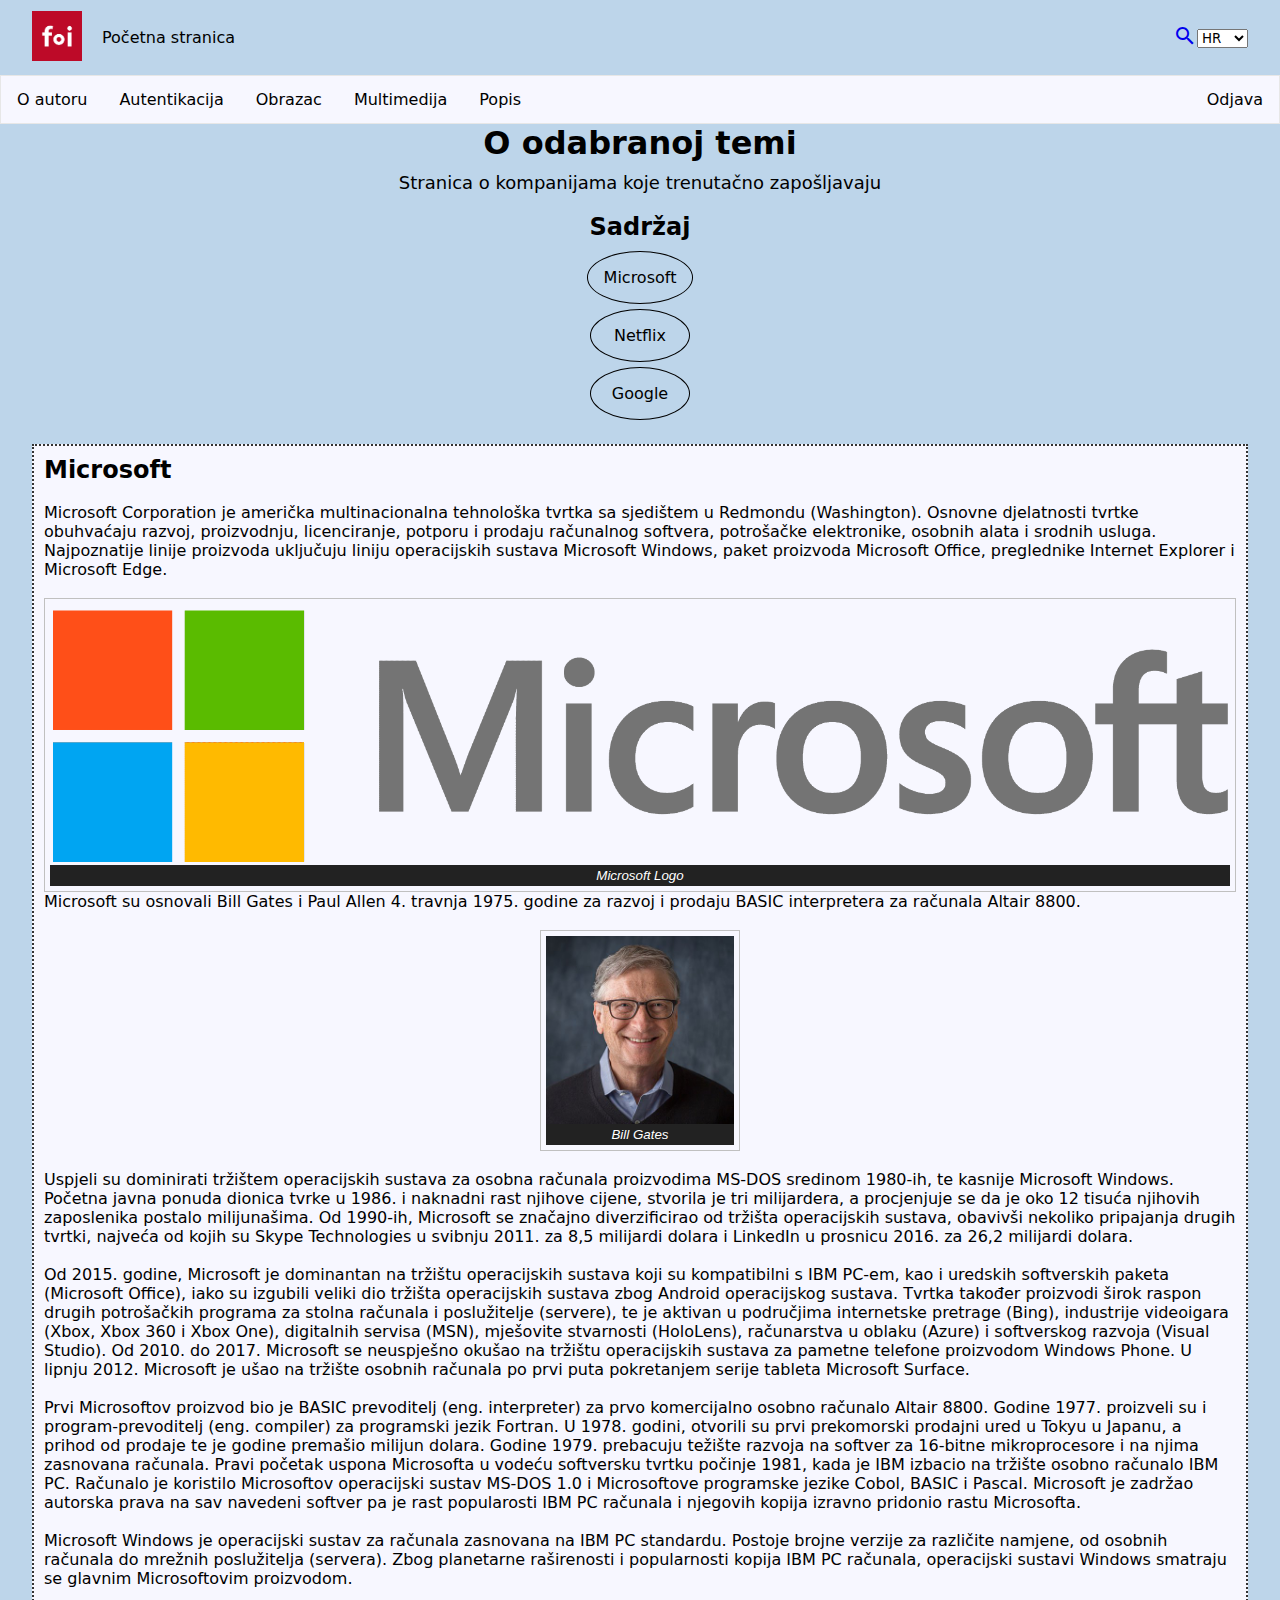
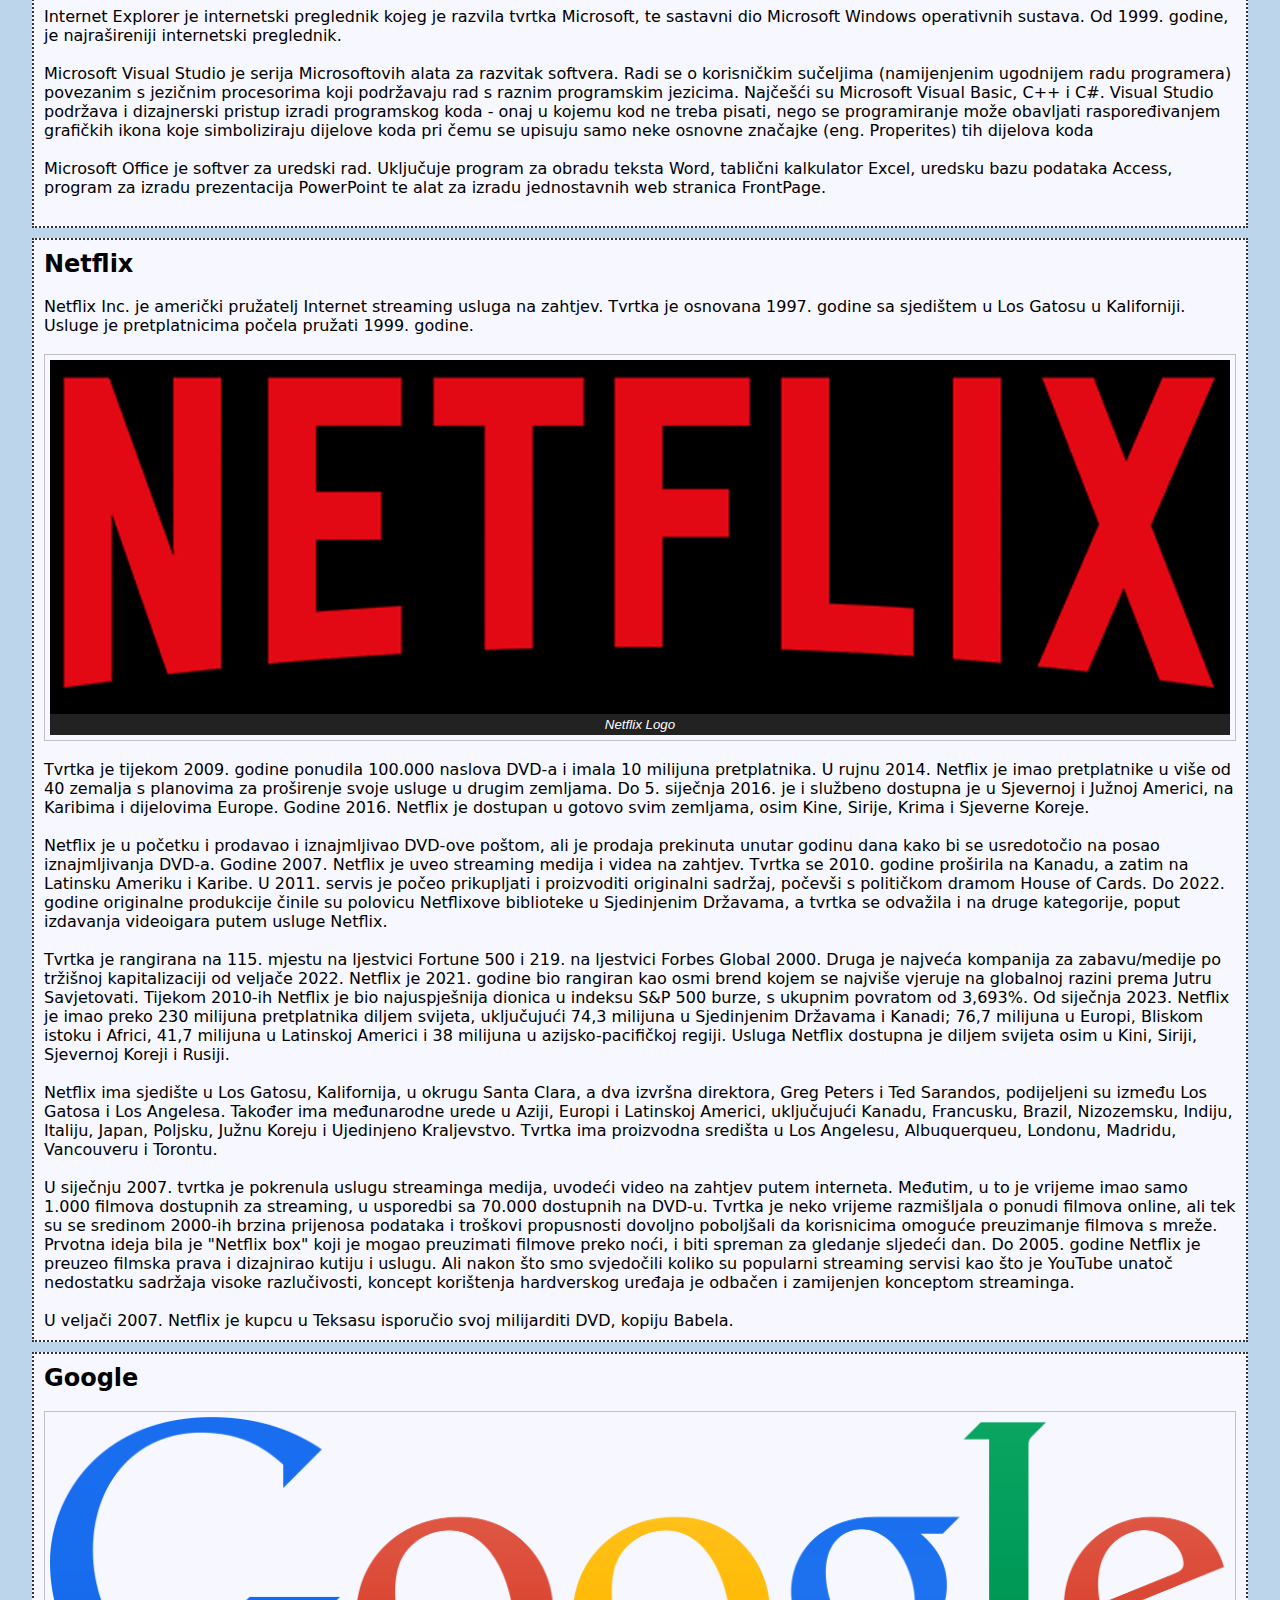
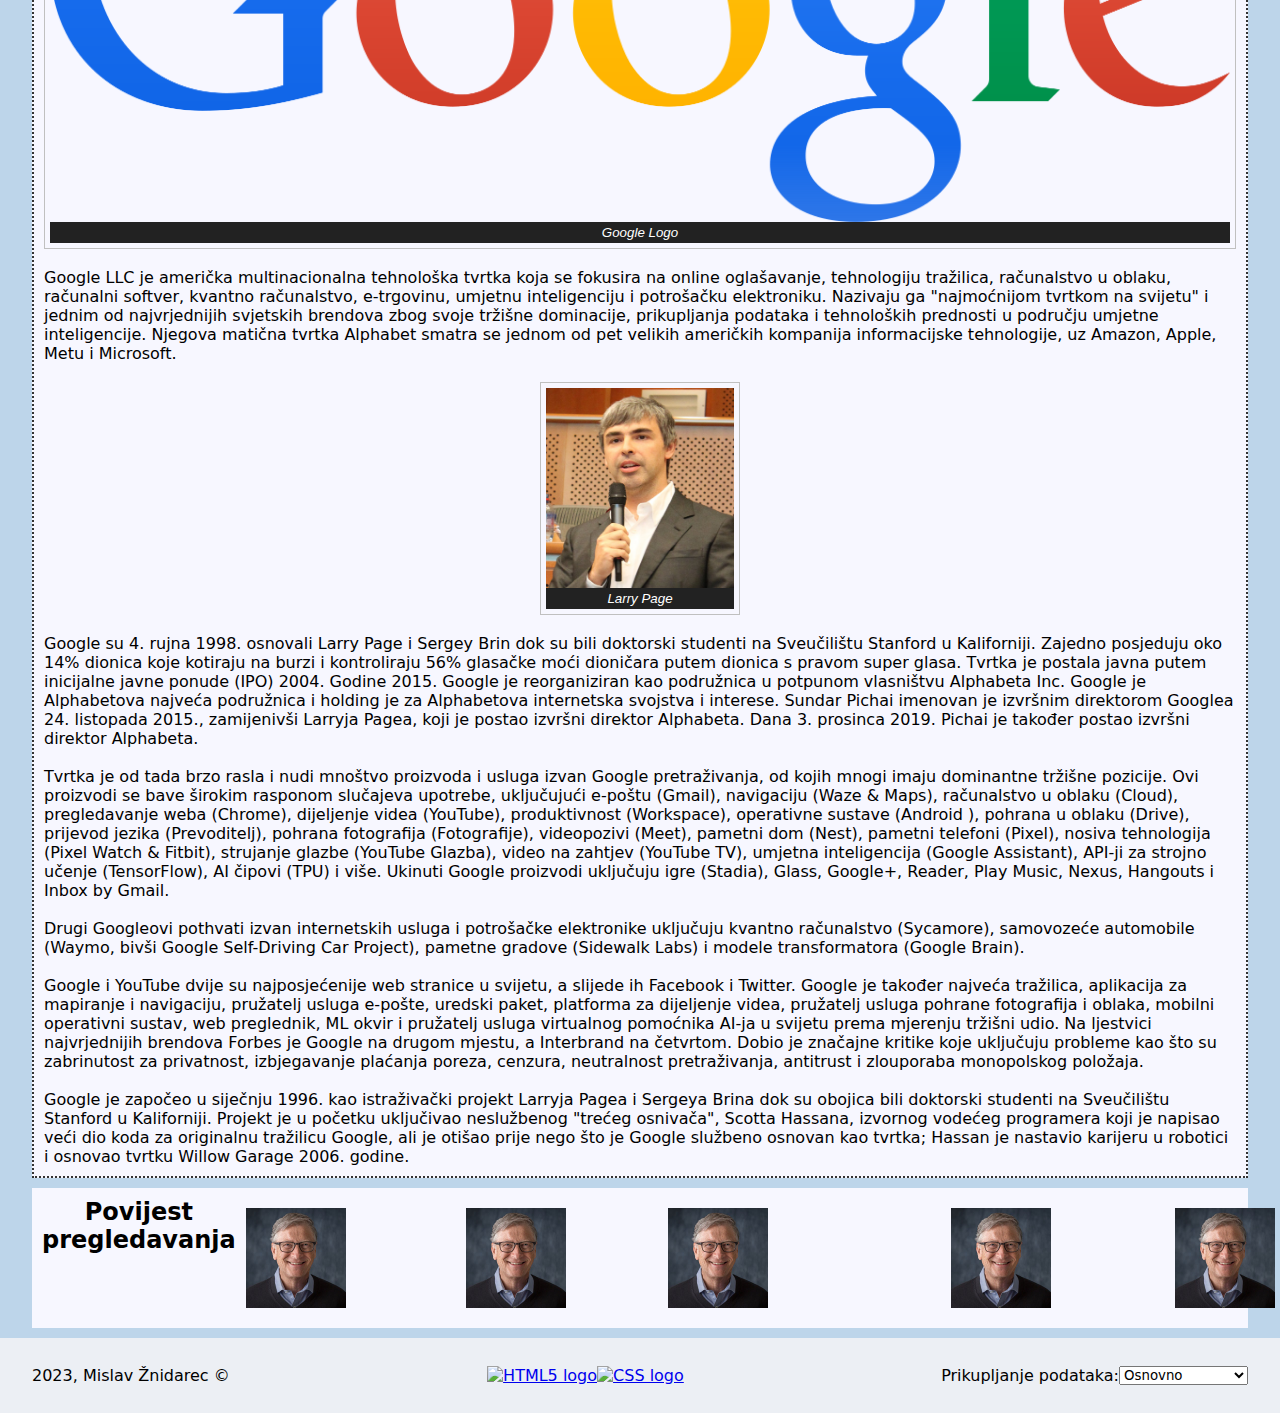
==== index.html @ 1d68b606 "dovrsavanje aside elementa" ====
<!DOCTYPE html>
<html lang="hr">
<head>
    <meta charset="UTF-8">
    <meta http-equiv="X-UA-Compatible" content="IE=edge">
    <meta name="viewport" content="width=device-width, initial-scale=1.0">
    <title>Početna stranica</title>
    <meta name="author" content="Mislav Žnidarec">
    <meta name="keywords" content="Odabrana tema, HTML">
    <meta name="description" content="9.3.2023">
    <link rel="stylesheet" type="text/css" href="css/mznidarec.css">
    <link rel="stylesheet" type="text/css" href="css/mznidarec_prilagodbe.css">
    <link rel="stylesheet" href="https://fonts.googleapis.com/icon?family=Material+Icons">
</head>
<body>
    <header class="header">
        <div class="header-left">
            <a href="./">
                <img class="slika" src="./multimedija/foi-logo.jpg" alt="Logo stranice">
            </a>
            <div class="title">Početna stranica</div>
        </div>

        <div class="header-right">
            <div class="search-button">
                <a class="button" href="#modal"><i class="material-icons">search</i></a>
            </div>
    
            <div class="dropdown">
                <select name="jezici" class="jezici">
                    <option value="hrvatski" selected>HR</option>
                    <option value="engleski">EN</option>
                    <option value="njemacki">GER</option>
                </select>
            </div>
        </div>

        <div id="modal" class="overlay">
            <div class="popup">
                <h2>Pretraživanje</h2>
		        <a class="close" href="./index.html">&times;</a>
		        <div class="content">
                    <form action="http://barka.foi.hr/WebDiP/2022/materijali/zadace/ispis_forme.php" target="_blank">
                        <input type="text" name="Search" placeholder="Pretraživanje...">
                        <input type="submit" value="Pretraži">  
                    </form>
		        </div>
	        </div>
        </div>
    </header>
    <nav class="navigation">
        <ul class="popis">
            <li class="elementi">
                <a href="./o_autoru.html">O autoru</a>
            </li>
            <li class="elementi">
                <a href="./obrasci/autentikacija.html">Autentikacija</a>
            </li>
            <li class="elementi">
                <a href="./obrasci/obrazac.html">Obrazac</a>
            </li>
            <li class="elementi">
                <a href="./ostalo/multimedija.html">Multimedija</a>
            </li>
            <li class="elementi">
                <a href="./ostalo/popis.html">Popis</a>
            </li>
            <li class="odjava">
                <a href="#">Odjava</a>
            </li>
        </ul>
    </nav>
    <div class="sadrzaj">
        <h1>
            O odabranoj temi
        </h1>
        <div class="content_body">
            Stranica o kompanijama koje trenutačno zapošljavaju
        </div>
        <h2 class="content-title">
            Sadržaj
        </h2>
        <ul class="sadrzaj_navigation">
            <li class="element">
                <a href="#Microsoft">Microsoft</a>
            </li>
            <li class="element">
                <a href="#Netflix">Netflix</a>
            </li>
            <li class="element">
                <a href="#Google">Google</a>
            </li>
        </ul>
        <br>
        <article id="Microsoft">
            <h2>Microsoft</h2>
            <br>
            <p>
                Microsoft Corporation je američka multinacionalna tehnološka tvrtka sa sjedištem u Redmondu (Washington).
                Osnovne djelatnosti tvrtke obuhvaćaju razvoj, proizvodnju, licenciranje, potporu i prodaju računalnog softvera, 
                potrošačke elektronike, osobnih alata i srodnih usluga. Najpoznatije linije proizvoda uključuju liniju 
                operacijskih sustava Microsoft Windows, paket proizvoda Microsoft Office, preglednike Internet Explorer i Microsoft Edge.
            </p>
            <br>
            <figure class="Microsoft">
                <img src="./multimedija/Microsoft-Logo.png" alt="Microsoft">
                <figcaption class="figMic">Microsoft Logo</figcaption>
            </figure>
            <p>
                Microsoft su osnovali Bill Gates i Paul Allen 4. travnja 1975. godine za razvoj i prodaju BASIC interpretera za računala Altair 8800.
            </p>
            <br>
            <figure class="BillGates">
                <img src="./multimedija/Bill-games.jpg" alt="Bill Gates">
                <figcaption class="figBill">Bill Gates</figcaption>
            </figure>
            <br>
            <p>
                Uspjeli su dominirati tržištem operacijskih sustava za osobna računala proizvodima MS-DOS sredinom 1980-ih, 
                te kasnije Microsoft Windows. Početna javna ponuda dionica tvrke u 1986. i naknadni rast njihove cijene, 
                stvorila je tri milijardera, a procjenjuje se da je oko 12 tisuća njihovih zaposlenika postalo milijunašima. 
                Od 1990-ih, Microsoft se značajno diverzificirao od tržišta operacijskih sustava, obavivši nekoliko pripajanja drugih tvrtki, 
                najveća od kojih su Skype Technologies u svibnju 2011. za 8,5 milijardi dolara i LinkedIn u prosnicu 2016. za 26,2 milijardi dolara.
            </p>
            <br>
            <p>
                Od 2015. godine, Microsoft je dominantan na tržištu operacijskih sustava koji su kompatibilni s IBM PC-em, 
                kao i uredskih softverskih paketa (Microsoft Office), iako su izgubili veliki dio tržišta operacijskih sustava zbog 
                Android operacijskog sustava. Tvrtka također proizvodi širok raspon drugih potrošačkih programa za stolna računala i poslužitelje (servere), 
                te je aktivan u područjima internetske pretrage (Bing), industrije videoigara (Xbox, Xbox 360 i Xbox One), digitalnih servisa (MSN), 
                mješovite stvarnosti (HoloLens), računarstva u oblaku (Azure) i softverskog razvoja (Visual Studio). Od 2010. do 2017. 
                Microsoft se neuspješno okušao na tržištu operacijskih sustava za pametne telefone proizvodom Windows Phone. U lipnju 2012. 
                Microsoft je ušao na tržište osobnih računala po prvi puta pokretanjem serije tableta Microsoft Surface.
            </p>
            <br>
            <p>
                Prvi Microsoftov proizvod bio je BASIC prevoditelj (eng. interpreter) za prvo komercijalno osobno računalo Altair 8800. 
                Godine 1977. proizveli su i program-prevoditelj (eng. compiler) za programski jezik Fortran. 
                U 1978. godini, otvorili su prvi prekomorski prodajni ured u Tokyu u Japanu, a prihod od prodaje te je godine premašio milijun dolara. 
                Godine 1979. prebacuju težište razvoja na softver za 16-bitne mikroprocesore i na njima zasnovana računala. 
                Pravi početak uspona Microsofta u vodeću softversku tvrtku počinje 1981, kada je IBM izbacio na tržište osobno računalo IBM PC. 
                Računalo je koristilo Microsoftov operacijski sustav MS-DOS 1.0 i Microsoftove programske jezike Cobol, BASIC i Pascal. 
                Microsoft je zadržao autorska prava na sav navedeni softver pa je rast popularosti IBM PC računala i njegovih kopija izravno pridonio rastu Microsofta.
            </p> 
            <br>
            <p>
                Microsoft Windows je operacijski sustav za računala zasnovana na IBM PC standardu. Postoje brojne verzije za različite namjene, 
                od osobnih računala do mrežnih poslužitelja (servera). Zbog planetarne raširenosti i popularnosti kopija IBM PC računala, 
                operacijski sustavi Windows smatraju se glavnim Microsoftovim proizvodom.
            </p>
            <br>
            <p>
                Internet Explorer je internetski preglednik kojeg je razvila tvrtka Microsoft, 
                te sastavni dio Microsoft Windows operativnih sustava. Od 1999. godine, je najrašireniji internetski preglednik.
            </p> 
            <br>
            <p>
                Microsoft Visual Studio je serija Microsoftovih alata za razvitak softvera. 
                Radi se o korisničkim sučeljima (namijenjenim ugodnijem radu programera) povezanim s jezičnim procesorima 
                koji podržavaju rad s raznim programskim jezicima. Najčešći su Microsoft Visual Basic, C++ i C#. Visual Studio podržava i 
                dizajnerski pristup izradi programskog koda - onaj u kojemu kod ne treba pisati, nego se programiranje može obavljati 
                raspoređivanjem grafičkih ikona koje simboliziraju dijelove koda pri čemu se upisuju samo neke osnovne značajke (eng. Properites) tih dijelova koda
            </p>
            <br>
            <p>
                Microsoft Office je softver za uredski rad. Uključuje program za obradu teksta Word, tablični kalkulator Excel, 
                uredsku bazu podataka Access, program za izradu prezentacija PowerPoint te alat za izradu jednostavnih web stranica FrontPage.
            </p>
            <br>
        </article>
        <article id="Netflix">
            <h2>Netflix</h2>
            <br>
            <p>
                Netflix Inc. je američki pružatelj Internet streaming usluga na zahtjev. 
                Tvrtka je osnovana 1997. godine sa sjedištem u Los Gatosu u Kaliforniji. 
                Usluge je pretplatnicima počela pružati 1999. godine.
            </p>
            <br>
            <figure class="netflix">
                <img src="./multimedija/Netflix-logo-red-black-png.png" alt="Netflix Logo">
                <figcaption class="figNetflix">Netflix Logo</figcaption>
            </figure>
            <br>
            <p>
                Tvrtka je tijekom 2009. godine ponudila 100.000 naslova DVD-a i imala 10 milijuna pretplatnika. 
                U rujnu 2014. Netflix je imao pretplatnike u više od 40 zemalja s planovima za proširenje svoje usluge u drugim zemljama. 
                Do 5. siječnja 2016. je i službeno dostupna je u Sjevernoj i Južnoj Americi, na Karibima i dijelovima Europe. Godine 2016. 
                Netflix je dostupan u gotovo svim zemljama, osim Kine, Sirije, Krima i Sjeverne Koreje.
            </p>
            <br>
            <p>
                Netflix je u početku i prodavao i iznajmljivao DVD-ove poštom, ali je prodaja prekinuta unutar godinu dana kako bi se usredotočio 
                na posao iznajmljivanja DVD-a. Godine 2007. Netflix je uveo streaming medija i videa na zahtjev. Tvrtka se 2010. godine proširila na Kanadu, 
                a zatim na Latinsku Ameriku i Karibe. U 2011. servis je počeo prikupljati i proizvoditi originalni sadržaj, počevši s političkom dramom House of Cards. 
                Do 2022. godine originalne produkcije činile su polovicu Netflixove biblioteke u Sjedinjenim Državama, a tvrtka se odvažila i na druge kategorije, 
                poput izdavanja videoigara putem usluge Netflix.
            </p>
            <br>
            <p>
                Tvrtka je rangirana na 115. mjestu na ljestvici Fortune 500 i 219. na ljestvici Forbes Global 2000. 
                Druga je najveća kompanija za zabavu/medije po tržišnoj kapitalizaciji od veljače 2022. 
                Netflix je 2021. godine bio rangiran kao osmi brend kojem se najviše vjeruje na globalnoj razini prema Jutru Savjetovati. 
                Tijekom 2010-ih Netflix je bio najuspješnija dionica u indeksu S&P 500 burze, s ukupnim povratom od 3,693%. Od siječnja 2023. 
                Netflix je imao preko 230 milijuna pretplatnika diljem svijeta, uključujući 74,3 milijuna u Sjedinjenim Državama i Kanadi; 76,7 milijuna u Europi, 
                Bliskom istoku i Africi, 41,7 milijuna u Latinskoj Americi i 38 milijuna u azijsko-pacifičkoj regiji. 
                Usluga Netflix dostupna je diljem svijeta osim u Kini, Siriji, Sjevernoj Koreji i Rusiji.
            </p>
            <br>
            <p>
                Netflix ima sjedište u Los Gatosu, Kalifornija, u okrugu Santa Clara, a dva izvršna direktora, Greg Peters i Ted Sarandos, 
                podijeljeni su između Los Gatosa i Los Angelesa. Također ima međunarodne urede u Aziji, Europi i Latinskoj Americi, 
                uključujući Kanadu, Francusku, Brazil, Nizozemsku, Indiju, Italiju, Japan, Poljsku, Južnu Koreju i Ujedinjeno Kraljevstvo. 
                Tvrtka ima proizvodna središta u Los Angelesu, Albuquerqueu, Londonu, Madridu, Vancouveru i Torontu.
            </p>
            <br>
            <p>
                U siječnju 2007. tvrtka je pokrenula uslugu streaminga medija, uvodeći video na zahtjev putem interneta. 
                Međutim, u to je vrijeme imao samo 1.000 filmova dostupnih za streaming, u usporedbi sa 70.000 dostupnih na DVD-u. 
                Tvrtka je neko vrijeme razmišljala o ponudi filmova online, ali tek su se sredinom 2000-ih brzina prijenosa podataka i 
                troškovi propusnosti dovoljno poboljšali da korisnicima omoguće preuzimanje filmova s mreže. Prvotna ideja bila je "Netflix box" 
                koji je mogao preuzimati filmove preko noći, i biti spreman za gledanje sljedeći dan. Do 2005. godine Netflix je preuzeo filmska prava 
                i dizajnirao kutiju i uslugu. Ali nakon što smo svjedočili koliko su popularni streaming servisi kao što je YouTube unatoč nedostatku 
                sadržaja visoke razlučivosti, koncept korištenja hardverskog uređaja je odbačen i zamijenjen konceptom streaminga.
            </p>
            <br>
            <p>
                U veljači 2007. Netflix je kupcu u Teksasu isporučio svoj milijarditi DVD, kopiju Babela.
            </p>
        </article>
        <article id="Google">
            <h2>Google</h2>
            <br>
            <figure class="Google">
                <img src="./multimedija/google.png" alt="Google Logo">
                <figcaption class="figGoogle">Google Logo</figcaption>
            </figure>
            <br>
            <p>
                Google LLC je američka multinacionalna tehnološka tvrtka koja se fokusira na online oglašavanje, tehnologiju tražilica, 
                računalstvo u oblaku, računalni softver, kvantno računalstvo, e-trgovinu, umjetnu inteligenciju i potrošačku elektroniku. 
                Nazivaju ga "najmoćnijom tvrtkom na svijetu" i jednim od najvrjednijih svjetskih brendova zbog svoje tržišne dominacije, 
                prikupljanja podataka i tehnoloških prednosti u području umjetne inteligencije. Njegova matična tvrtka Alphabet smatra se jednom od 
                pet velikih američkih kompanija informacijske tehnologije, uz Amazon, Apple, Metu i Microsoft.
            </p>
            <br>
            <figure class="LarryPage">
                <img src="./multimedija/larry-page.jpg" alt="Larry Page">
                <figcaption class="figLarry">Larry Page</figcaption>
            </figure>
            <br>
            <p>
                Google su 4. rujna 1998. osnovali Larry Page i Sergey Brin dok su bili doktorski studenti na Sveučilištu Stanford u Kaliforniji. 
                Zajedno posjeduju oko 14% dionica koje kotiraju na burzi i kontroliraju 56% glasačke moći dioničara putem dionica s pravom super glasa. 
                Tvrtka je postala javna putem inicijalne javne ponude (IPO) 2004. Godine 2015. Google je reorganiziran kao podružnica u potpunom vlasništvu Alphabeta Inc. 
                Google je Alphabetova najveća podružnica i holding je za Alphabetova internetska svojstva i interese. 
                Sundar Pichai imenovan je izvršnim direktorom Googlea 24. listopada 2015., zamijenivši Larryja Pagea, koji je postao izvršni direktor Alphabeta. 
                Dana 3. prosinca 2019. Pichai je također postao izvršni direktor Alphabeta.
            </p>
            <br>
            <p>
                Tvrtka je od tada brzo rasla i nudi mnoštvo proizvoda i usluga izvan Google pretraživanja, od kojih mnogi imaju dominantne tržišne pozicije. 
                Ovi proizvodi se bave širokim rasponom slučajeva upotrebe, uključujući e-poštu (Gmail), navigaciju (Waze & Maps), računalstvo u oblaku (Cloud), 
                pregledavanje weba (Chrome), dijeljenje videa (YouTube), produktivnost (Workspace), operativne sustave (Android ), pohrana u oblaku (Drive), 
                prijevod jezika (Prevoditelj), pohrana fotografija (Fotografije), videopozivi (Meet), pametni dom (Nest), pametni telefoni (Pixel), 
                nosiva tehnologija (Pixel Watch & Fitbit), strujanje glazbe (YouTube Glazba), video na zahtjev (YouTube TV), umjetna inteligencija (Google Assistant), 
                API-ji za strojno učenje (TensorFlow), AI čipovi (TPU) i više. Ukinuti Google proizvodi uključuju igre (Stadia), Glass, Google+, Reader, Play Music, Nexus, 
                Hangouts i Inbox by Gmail.
            </p>
            <br>
            <p>
                Drugi Googleovi pothvati izvan internetskih usluga i potrošačke elektronike uključuju kvantno računalstvo (Sycamore), samovozeće automobile (Waymo, bivši Google Self-Driving Car Project), pametne gradove (Sidewalk Labs) i modele transformatora (Google Brain).
            </p>
            <br>
            <p>
                Google i YouTube dvije su najposjećenije web stranice u svijetu, a slijede ih Facebook i Twitter. 
                Google je također najveća tražilica, aplikacija za mapiranje i navigaciju, pružatelj usluga e-pošte, uredski paket, platforma za dijeljenje videa, 
                pružatelj usluga pohrane fotografija i oblaka, mobilni operativni sustav, web preglednik, ML okvir i pružatelj usluga virtualnog pomoćnika 
                AI-ja u svijetu prema mjerenju tržišni udio. Na ljestvici najvrjednijih brendova Forbes je Google na drugom mjestu, a Interbrand na četvrtom. 
                Dobio je značajne kritike koje uključuju probleme kao što su zabrinutost za privatnost, izbjegavanje plaćanja poreza, cenzura, neutralnost pretraživanja, 
                antitrust i zlouporaba monopolskog položaja.
            </p>
            <br>
            <p>
                Google je započeo u siječnju 1996. kao istraživački projekt Larryja Pagea i Sergeya Brina dok su obojica bili doktorski studenti na Sveučilištu Stanford u Kaliforniji. 
                Projekt je u početku uključivao neslužbenog "trećeg osnivača", Scotta Hassana, izvornog vodećeg programera koji je napisao veći dio koda za originalnu tražilicu Google, 
                ali je otišao prije nego što je Google službeno osnovan kao tvrtka; Hassan je nastavio karijeru u robotici i osnovao tvrtku Willow Garage 2006. godine.
            </p>
        </article>

        <div class="povijestpregledavanja">
            <h2>
                Povijest pregledavanja
            </h2>
            <aside class="container">
                <img src="./multimedija/Bill-games.jpg" alt="Pocetna stranica" height="100px" width="100px">
                <div class="img-title">Početna stranica</div>
            </aside>
            <aside class="container">
                <img src="./multimedija/Bill-games.jpg" alt="Pocetna stranica" height="100px" width="100px">
                <div class="img-title">O autoru</div>
            </aside>
            <aside class="container">
                <img src="./multimedija/Bill-games.jpg" alt="Pocetna stranica" height="100px" width="100px">
                <div class="img-title">Autentikacija</div>
            </aside>
            <aside class="container">
                <img src="./multimedija/Bill-games.jpg" alt="Pocetna stranica" height="100px" width="100px">
                <div class="img-title">Obrazac</div>
            </aside>
            <aside class="container">
                <img src="./multimedija/Bill-games.jpg" alt="Pocetna stranica" height="100px" width="100px">
                <div class="img-title">Multimedija</div>
            </aside>
            <aside class="container">
                <img src="./multimedija/Bill-games.jpg" alt="Pocetna stranica" height="100px" width="100px">
                <div class="img-title">Popis</div>
            </aside>
        </div>
    </div>
    <footer class="footer">
        <p class="copyright">
            2023, Mislav Žnidarec &copy;
        </p>
        <ul class="validation">
            <li>
                <a href="https://validator.w3.org/nu/?doc=https%3A%2F%2Fbarka.foi.hr%2FWebDiP%2F2022%2Fzadaca_01%2Fmznidarec%2F" target="_blank">
                    <img src="https://barka.foi.hr/WebDiP/2020/materijali/zadace/HTML5.png" alt="HTML5 logo">
                </a>
            </li>
            <li>
                <a href="https://jigsaw.w3.org/css-validator/validator?uri=https%3A%2F%2Fbarka.foi.hr%2FWebDiP%2F2022%2Fzadaca_01%2Fmznidarec%2F&profile=css3svg&usermedium=all&warning=1&vextwarning=&lang=en" target="_blank">
                    <img src="https://barka.foi.hr/WebDiP/2020/materijali/zadace/CSS3.png" alt="CSS logo">
                </a>
            </li>
        </ul>
        <div class="podatci">
            <label for="podatci">Prikupljanje podataka: </label>
            <select id="podatci" name="podatci" class="podatci">
                <option value="bez prikupljanja">Bez prikupljanja</option>
                <option selected value="osnovno">Osnovno</option>
                <option value="sve">Sve</option>
            </select>
        </div>
    </footer>
</body>
</html>
---- css/mznidarec.css ----
* {
    box-sizing: border-box;
    margin: 0;
    padding: 0;
    font-family: system-ui, -apple-system, BlinkMacSystemFont, 'Segoe UI', Roboto, Oxygen, Ubuntu, Cantarell, 'Open Sans', 'Helvetica Neue', sans-serif;
}

body {
    background-color: #BDD5EA;
}

.header {
    width: 100%;
    background-color: #BDD5EA;
    position: relative;
    top: 0;
    display: flex;
    -webkit-box-orient: horizontal;
    -webkit-box-direction: normal;
    -ms-flex-direction: row;
    flex-direction: row;
    height: 75px;
    padding: 0 2em;
}
.header-left {
    display: flex;
    -webkit-box-align: center;
    -ms-flex-align: center;
    align-items: center;
    -webkit-box-pack: start;
    -ms-flex-pack: start;
    justify-content: flex-start;
    flex-grow: 1;
}

.slika {
    width: auto;
    height: 50px;
}

.header-right {
    display: -webkit-box;
    display: -ms-flexbox;
    display: flex;
    -webkit-box-orient: horizontal;
    -webkit-box-direction: normal;
    -ms-flex-direction: row;
    flex-direction: row;
    -webkit-box-align: center;
    -ms-flex-align: center;
    align-items: center;
    -webkit-box-pack: center;
    -ms-flex-pack: center;
    justify-content: center;
    list-style-type: none;
    margin: 0;
    padding: 0;
    height: 100%;
}

.title {
    margin-left: 20px;
    font-size: 16px;
    font-weight: 500;
}

.overlay {
    position: fixed;
    top: 0;
    bottom: 0;
    left: 0;
    right: 0;
    background: rgba(0, 0, 0, 0.7);
    visibility: hidden;
    opacity: 0;
}
.overlay:target {
    visibility: visible;
    opacity: 1;
}

.popup {
    margin: 70px auto;
    padding: 20px;
    background: #fff;
    border-radius: 5px;
    width: 30%;
    position: relative;
}

.popup h2 {
    margin-top: 0;
    color: #333;
    font-family: Tahoma, Arial, sans-serif;
}
.popup .close {
    position: absolute;
    top: 20px;
    right: 30px;
    transition: all 200ms;
    font-size: 30px;
    font-weight: bold;
    text-decoration: none;
    color: black;
}
.popup .close:hover {
    color: red;
}
.popup .content {
    max-height: 30%;
    overflow: auto;
}

@media screen and (max-width: 700px){
.box{
    width: 70%;
}
.popup{
    width: 70%;
}
}

.navigation {
    text-align: center;
}

.navigation ul {
    list-style-type: none;
    margin: 0;
    padding: 0;
    border: 1px solid #e7e7e7;
    background-color: #F7F7FF;
    overflow: hidden;
}

.navigation ul li {
    display: inline;
    float: left;
    display: list-item;
}

.navigation ul li a {
    display: block;
    text-decoration: none;
    color: black;
    text-align: center;
    padding: 14px 16px;
}

.navigation ul li a:hover {
    background-color: darkgrey;
}

.navigation .odjava {
    float: right;
}

.footer {
    text-align: center;
    width: 100%;
    background-color: #eceff4;
    position: relative;
    bottom: 0;
    display: inline-flex;
    justify-content: space-between;
    -webkit-box-orient: horizontal;
    -webkit-box-direction: normal;
    -ms-flex-direction: row;
    flex-direction: row;
    height: 75px;
    padding: 0 2em;
}

.footer .copyright {
    display: flex;
    justify-content: center;
    align-items: center;
}

.footer img {
    width: auto;
    height: 50px;
}

.footer ul {
    display: flex;
    align-items: center;
    list-style-type: none;
    margin: 0;
    padding: 0;
    overflow: hidden;
}

.footer ul li {
    display: inline;
    float: left;
    display: list-item;
}

.footer .podatci {
    display: flex;
    align-items: center;
}

.Microsoft .figMic {
    background-color: #222;
    color: #fff;
    font: italic smaller sans-serif;
    padding: 3px;
    text-align: center;
}

.Microsoft img {
    width: 100%;
    max-height: 332px;
}

.Microsoft {
    border: thin #c0c0c0 solid;
    display: flex;
    flex-flow: column;
    padding: 5px;
    margin: auto;
}

.BillGates {
    border: thin #c0c0c0 solid;
    display: flex;
    flex-flow: column;
    padding: 5px;
    max-width: 200px;
    margin: auto;
}

.BillGates img {
    max-height: 200px;
}

.BillGates .figBill {
    background-color: #222;
    color: #fff;
    font: italic smaller sans-serif;
    padding: 3px;
    text-align: center;
}

.netflix .figNetflix {
    background-color: #222;
    color: #fff;
    font: italic smaller sans-serif;
    padding: 3px;
    text-align: center;
}

.netflix img {
    width: 100%;
    max-height: 445px;
}

.netflix {
    border: thin #c0c0c0 solid;
    display: flex;
    flex-flow: column;
    padding: 5px;
    margin: auto;
}

.Google .figGoogle {
    background-color: #222;
    color: #fff;
    font: italic smaller sans-serif;
    padding: 3px;
    text-align: center;
}

.Google img {
    width: 100%;
    max-height: 515px;
}

.Google {
    border: thin #c0c0c0 solid;
    display: flex;
    flex-flow: column;
    padding: 5px;
    margin: auto;
}

.LarryPage {
    border: thin #c0c0c0 solid;
    display: flex;
    flex-flow: column;
    padding: 5px;
    max-width: 200px;
    margin: auto;
}

.LarryPage img {
    max-height: 200px;
}

.LarryPage .figLarry {
    background-color: #222;
    color: #fff;
    font: italic smaller sans-serif;
    padding: 3px;
    text-align: center;
}

article {
    width: 95%;
    margin: auto;
    padding: 10px;
    background-color: #F7F7FF;
}

#Microsoft {
    border-style: dotted;
    border-width: 2px;
    border-color: #333;
    margin-bottom: 10px;
}

#Netflix {
    border-style: dotted;
    border-width: 2px;
    border-color: #333;
    margin-bottom: 10px;
}

#Google {
    border-style: dotted;
    border-width: 2px;
    border-color: #333;
    margin-bottom: 10px;
}

#Microsoft:target h2 {
    text-decoration: underline;
}

#Netflix:target h2 {
    text-decoration: underline;
}

#Google:target h2{
    text-decoration: underline;
}

.sadrzaj_navigation {
    text-align: center;
}

.content-title{
    text-align: center;
    margin-bottom: 10px;
}

.sadrzaj ul {
    list-style-type: none;
    margin: 0;
    padding: 0;
    overflow: hidden;
}

.sadrzaj ul li {
    display: flex;
    flex-direction: row;
    justify-content: center;
}

.sadrzaj ul li a {
    display: block;
    color: black;
    text-align: center;
    padding: 16px;
    margin-bottom: 5px;
    text-decoration: none;
    min-width: 100px;
    border-style: solid;
    border-width: 1px;
    border-radius: 50%;
}

.sadrzaj ul li a:hover {
    background-color: #333;
    border-color: #333;
    color: #fff;
}

.sadrzaj h1 {
    text-align: center;
    margin-bottom: 10px;
}
.sadrzaj .content_body {
    text-align: center;
    font-size: large;
    margin-bottom: 20px;
}

.povijestpregledavanja {
    width: 95%;
    margin: auto;
    padding: 10px;
    background-color: #F7F7FF;
    margin-bottom: 10px;
    text-align: center;
    display: flex;
}

.povijestpregledavanja h2 {
    flex: 1 1 auto;
    text-align: center;
    margin-bottom: 10px;
}

.povijestpregledavanja aside {
    display: inline-flex;
    padding: 10px;
}

.povijestpregledavanja img:hover {
    filter: brightness(130%);
}

.container .img-title {
    background-color: rgb(0, 0, 0, 0.5);
    position: relative;
    bottom: 0;           
    color: white;
    width: 100%;
    font-size: 25px;
    padding: 15px 0;
    text-align: center;
    opacity: 0;           
    transition: 0.6s;
}
.container:hover .img-title {
    opacity: 1;       
}
---- css/mznidarec_prilagodbe.css ----
@media print {
    .footer, .header, .navigation {
        display: none;
    }
    .sadrzaj {
        display: block;
        width: 100%;
        filter: grayscale(100%);
        font-family: sans-serif;
        text-size-adjust: 20%;
    }
}
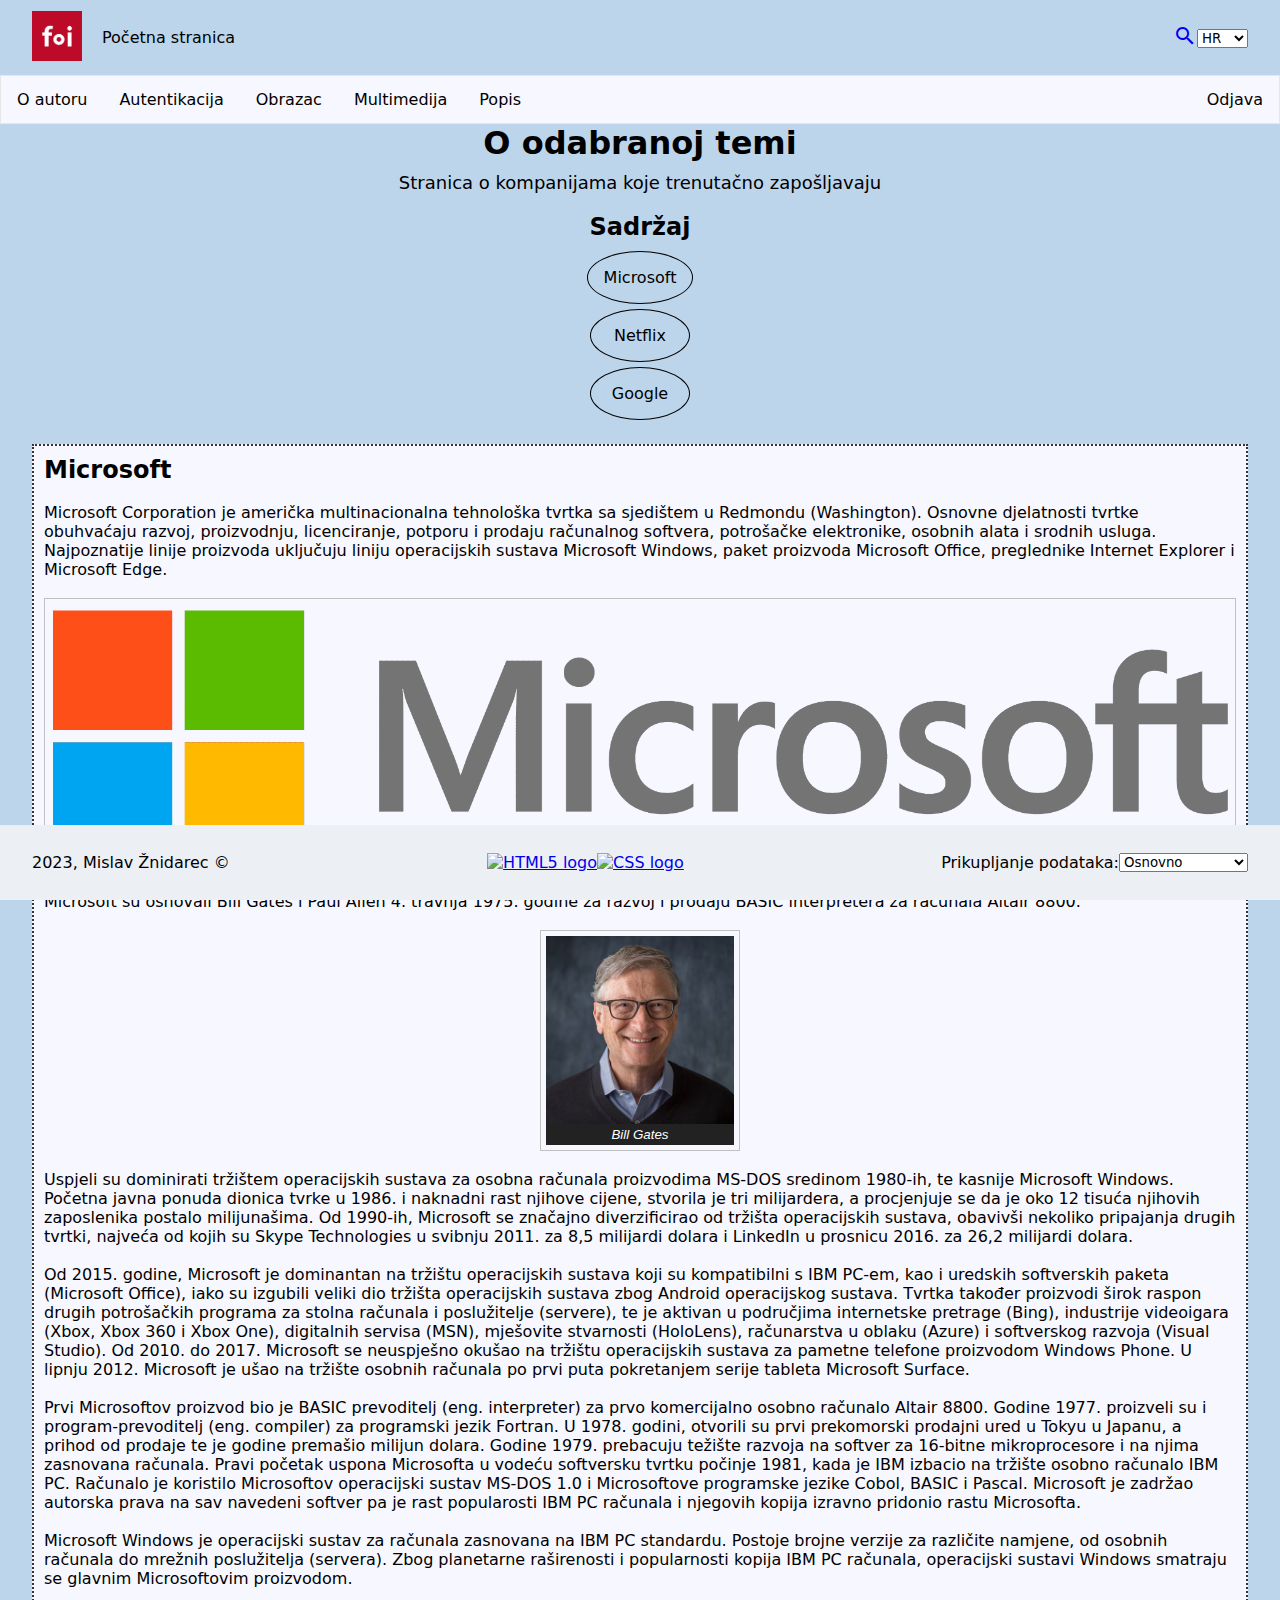
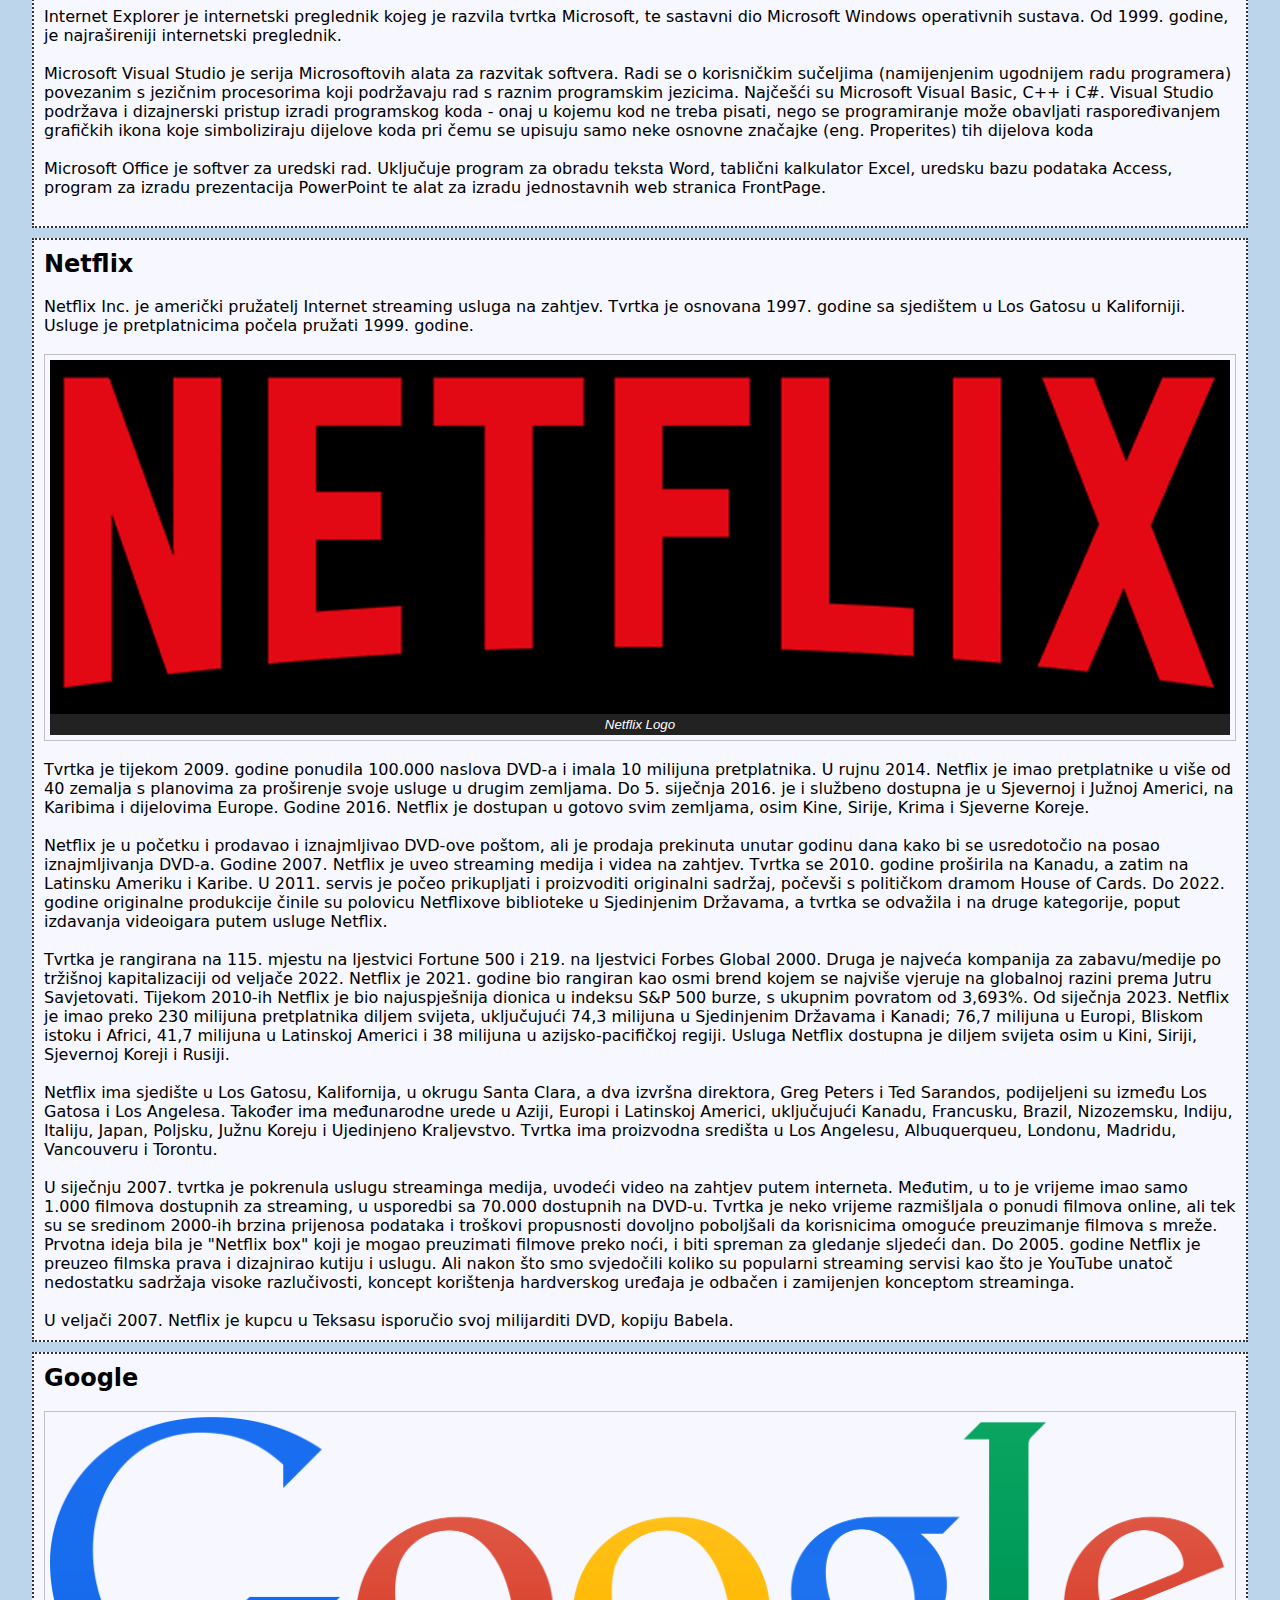
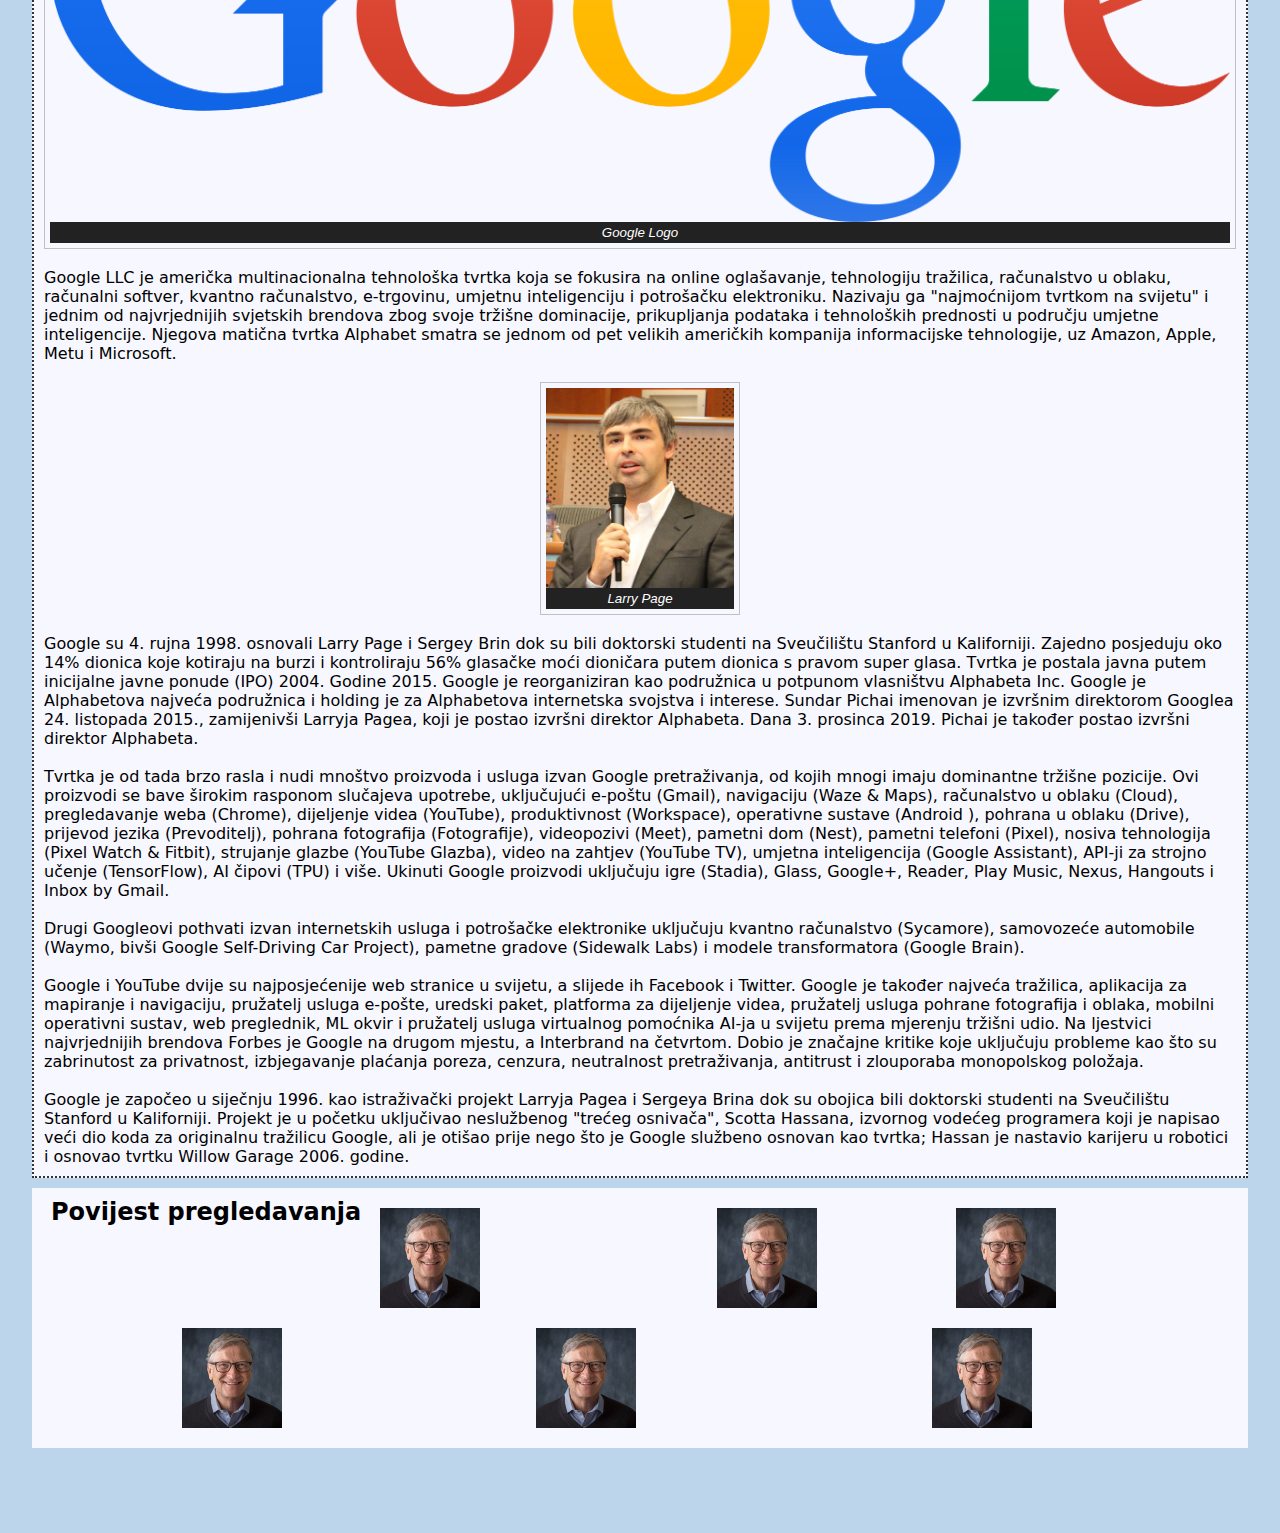
==== commit 723b215b: "zavrsena stranica o autoru" ====
--- a/index.html
+++ b/index.html
@@ -1,347 +1,480 @@
 <!DOCTYPE html>
 <html lang="hr">
-<head>
-    <meta charset="UTF-8">
-    <meta http-equiv="X-UA-Compatible" content="IE=edge">
-    <meta name="viewport" content="width=device-width, initial-scale=1.0">
+  <head>
+    <meta charset="UTF-8" />
+    <meta http-equiv="X-UA-Compatible" content="IE=edge" />
+    <meta name="viewport" content="width=device-width, initial-scale=1.0" />
     <title>Početna stranica</title>
-    <meta name="author" content="Mislav Žnidarec">
-    <meta name="keywords" content="Odabrana tema, HTML">
-    <meta name="description" content="9.3.2023">
-    <link rel="stylesheet" type="text/css" href="css/mznidarec.css">
-    <link rel="stylesheet" type="text/css" href="css/mznidarec_prilagodbe.css">
-    <link rel="stylesheet" href="https://fonts.googleapis.com/icon?family=Material+Icons">
-</head>
-<body>
+    <meta name="author" content="Mislav Žnidarec" />
+    <meta name="keywords" content="Odabrana tema, HTML" />
+    <meta name="description" content="9.3.2023" />
+    <link rel="stylesheet" type="text/css" href="css/mznidarec.css" />
+    <link
+      rel="stylesheet"
+      type="text/css"
+      href="css/mznidarec_prilagodbe.css"
+    />
+    <link
+      rel="stylesheet"
+      href="https://fonts.googleapis.com/icon?family=Material+Icons"
+    />
+  </head>
+  <body>
     <header class="header">
-        <div class="header-left">
-            <a href="./">
-                <img class="slika" src="./multimedija/foi-logo.jpg" alt="Logo stranice">
-            </a>
-            <div class="title">Početna stranica</div>
+      <div class="header-left">
+        <a href="./">
+          <img
+            class="slika"
+            src="./multimedija/foi-logo.jpg"
+            alt="Logo stranice"
+          />
+        </a>
+        <div class="title">Početna stranica</div>
+      </div>
+
+      <div class="header-right">
+        <div class="search-button">
+          <a class="button" href="#modal"
+            ><i class="material-icons">search</i></a
+          >
         </div>
 
-        <div class="header-right">
-            <div class="search-button">
-                <a class="button" href="#modal"><i class="material-icons">search</i></a>
-            </div>
-    
-            <div class="dropdown">
-                <select name="jezici" class="jezici">
-                    <option value="hrvatski" selected>HR</option>
-                    <option value="engleski">EN</option>
-                    <option value="njemacki">GER</option>
-                </select>
-            </div>
+        <div class="dropdown">
+          <select name="jezici" class="jezici">
+            <option value="hrvatski" selected>HR</option>
+            <option value="engleski">EN</option>
+            <option value="njemacki">GER</option>
+          </select>
         </div>
+      </div>
 
-        <div id="modal" class="overlay">
-            <div class="popup">
-                <h2>Pretraživanje</h2>
-		        <a class="close" href="./index.html">&times;</a>
-		        <div class="content">
-                    <form action="http://barka.foi.hr/WebDiP/2022/materijali/zadace/ispis_forme.php" target="_blank">
-                        <input type="text" name="Search" placeholder="Pretraživanje...">
-                        <input type="submit" value="Pretraži">  
-                    </form>
-		        </div>
-	        </div>
+      <div id="modal" class="overlay">
+        <div class="popup">
+          <h2>Pretraživanje</h2>
+          <a class="close" href="./index.html">&times;</a>
+          <div class="content">
+            <form
+              action="http://barka.foi.hr/WebDiP/2022/materijali/zadace/ispis_forme.php"
+              target="_blank"
+            >
+              <input type="text" name="Search" placeholder="Pretraživanje..." />
+              <input type="submit" value="Pretraži" />
+            </form>
+          </div>
         </div>
+      </div>
     </header>
     <nav class="navigation">
-        <ul class="popis">
-            <li class="elementi">
-                <a href="./o_autoru.html">O autoru</a>
-            </li>
-            <li class="elementi">
-                <a href="./obrasci/autentikacija.html">Autentikacija</a>
-            </li>
-            <li class="elementi">
-                <a href="./obrasci/obrazac.html">Obrazac</a>
-            </li>
-            <li class="elementi">
-                <a href="./ostalo/multimedija.html">Multimedija</a>
-            </li>
-            <li class="elementi">
-                <a href="./ostalo/popis.html">Popis</a>
-            </li>
-            <li class="odjava">
-                <a href="#">Odjava</a>
-            </li>
-        </ul>
+      <ul class="popis">
+        <li class="elementi">
+          <a href="./o_autoru.html">O autoru</a>
+        </li>
+        <li class="elementi">
+          <a href="./obrasci/autentikacija.html">Autentikacija</a>
+        </li>
+        <li class="elementi">
+          <a href="./obrasci/obrazac.html">Obrazac</a>
+        </li>
+        <li class="elementi">
+          <a href="./ostalo/multimedija.html">Multimedija</a>
+        </li>
+        <li class="elementi">
+          <a href="./ostalo/popis.html">Popis</a>
+        </li>
+        <li class="odjava">
+          <a href="#">Odjava</a>
+        </li>
+      </ul>
     </nav>
     <div class="sadrzaj">
-        <h1>
-            O odabranoj temi
-        </h1>
-        <div class="content_body">
-            Stranica o kompanijama koje trenutačno zapošljavaju
-        </div>
-        <h2 class="content-title">
-            Sadržaj
-        </h2>
-        <ul class="sadrzaj_navigation">
-            <li class="element">
-                <a href="#Microsoft">Microsoft</a>
-            </li>
-            <li class="element">
-                <a href="#Netflix">Netflix</a>
-            </li>
-            <li class="element">
-                <a href="#Google">Google</a>
-            </li>
-        </ul>
-        <br>
-        <article id="Microsoft">
-            <h2>Microsoft</h2>
-            <br>
-            <p>
-                Microsoft Corporation je američka multinacionalna tehnološka tvrtka sa sjedištem u Redmondu (Washington).
-                Osnovne djelatnosti tvrtke obuhvaćaju razvoj, proizvodnju, licenciranje, potporu i prodaju računalnog softvera, 
-                potrošačke elektronike, osobnih alata i srodnih usluga. Najpoznatije linije proizvoda uključuju liniju 
-                operacijskih sustava Microsoft Windows, paket proizvoda Microsoft Office, preglednike Internet Explorer i Microsoft Edge.
-            </p>
-            <br>
-            <figure class="Microsoft">
-                <img src="./multimedija/Microsoft-Logo.png" alt="Microsoft">
-                <figcaption class="figMic">Microsoft Logo</figcaption>
-            </figure>
-            <p>
-                Microsoft su osnovali Bill Gates i Paul Allen 4. travnja 1975. godine za razvoj i prodaju BASIC interpretera za računala Altair 8800.
-            </p>
-            <br>
-            <figure class="BillGates">
-                <img src="./multimedija/Bill-games.jpg" alt="Bill Gates">
-                <figcaption class="figBill">Bill Gates</figcaption>
-            </figure>
-            <br>
-            <p>
-                Uspjeli su dominirati tržištem operacijskih sustava za osobna računala proizvodima MS-DOS sredinom 1980-ih, 
-                te kasnije Microsoft Windows. Početna javna ponuda dionica tvrke u 1986. i naknadni rast njihove cijene, 
-                stvorila je tri milijardera, a procjenjuje se da je oko 12 tisuća njihovih zaposlenika postalo milijunašima. 
-                Od 1990-ih, Microsoft se značajno diverzificirao od tržišta operacijskih sustava, obavivši nekoliko pripajanja drugih tvrtki, 
-                najveća od kojih su Skype Technologies u svibnju 2011. za 8,5 milijardi dolara i LinkedIn u prosnicu 2016. za 26,2 milijardi dolara.
-            </p>
-            <br>
-            <p>
-                Od 2015. godine, Microsoft je dominantan na tržištu operacijskih sustava koji su kompatibilni s IBM PC-em, 
-                kao i uredskih softverskih paketa (Microsoft Office), iako su izgubili veliki dio tržišta operacijskih sustava zbog 
-                Android operacijskog sustava. Tvrtka također proizvodi širok raspon drugih potrošačkih programa za stolna računala i poslužitelje (servere), 
-                te je aktivan u područjima internetske pretrage (Bing), industrije videoigara (Xbox, Xbox 360 i Xbox One), digitalnih servisa (MSN), 
-                mješovite stvarnosti (HoloLens), računarstva u oblaku (Azure) i softverskog razvoja (Visual Studio). Od 2010. do 2017. 
-                Microsoft se neuspješno okušao na tržištu operacijskih sustava za pametne telefone proizvodom Windows Phone. U lipnju 2012. 
-                Microsoft je ušao na tržište osobnih računala po prvi puta pokretanjem serije tableta Microsoft Surface.
-            </p>
-            <br>
-            <p>
-                Prvi Microsoftov proizvod bio je BASIC prevoditelj (eng. interpreter) za prvo komercijalno osobno računalo Altair 8800. 
-                Godine 1977. proizveli su i program-prevoditelj (eng. compiler) za programski jezik Fortran. 
-                U 1978. godini, otvorili su prvi prekomorski prodajni ured u Tokyu u Japanu, a prihod od prodaje te je godine premašio milijun dolara. 
-                Godine 1979. prebacuju težište razvoja na softver za 16-bitne mikroprocesore i na njima zasnovana računala. 
-                Pravi početak uspona Microsofta u vodeću softversku tvrtku počinje 1981, kada je IBM izbacio na tržište osobno računalo IBM PC. 
-                Računalo je koristilo Microsoftov operacijski sustav MS-DOS 1.0 i Microsoftove programske jezike Cobol, BASIC i Pascal. 
-                Microsoft je zadržao autorska prava na sav navedeni softver pa je rast popularosti IBM PC računala i njegovih kopija izravno pridonio rastu Microsofta.
-            </p> 
-            <br>
-            <p>
-                Microsoft Windows je operacijski sustav za računala zasnovana na IBM PC standardu. Postoje brojne verzije za različite namjene, 
-                od osobnih računala do mrežnih poslužitelja (servera). Zbog planetarne raširenosti i popularnosti kopija IBM PC računala, 
-                operacijski sustavi Windows smatraju se glavnim Microsoftovim proizvodom.
-            </p>
-            <br>
-            <p>
-                Internet Explorer je internetski preglednik kojeg je razvila tvrtka Microsoft, 
-                te sastavni dio Microsoft Windows operativnih sustava. Od 1999. godine, je najrašireniji internetski preglednik.
-            </p> 
-            <br>
-            <p>
-                Microsoft Visual Studio je serija Microsoftovih alata za razvitak softvera. 
-                Radi se o korisničkim sučeljima (namijenjenim ugodnijem radu programera) povezanim s jezičnim procesorima 
-                koji podržavaju rad s raznim programskim jezicima. Najčešći su Microsoft Visual Basic, C++ i C#. Visual Studio podržava i 
-                dizajnerski pristup izradi programskog koda - onaj u kojemu kod ne treba pisati, nego se programiranje može obavljati 
-                raspoređivanjem grafičkih ikona koje simboliziraju dijelove koda pri čemu se upisuju samo neke osnovne značajke (eng. Properites) tih dijelova koda
-            </p>
-            <br>
-            <p>
-                Microsoft Office je softver za uredski rad. Uključuje program za obradu teksta Word, tablični kalkulator Excel, 
-                uredsku bazu podataka Access, program za izradu prezentacija PowerPoint te alat za izradu jednostavnih web stranica FrontPage.
-            </p>
-            <br>
-        </article>
-        <article id="Netflix">
-            <h2>Netflix</h2>
-            <br>
-            <p>
-                Netflix Inc. je američki pružatelj Internet streaming usluga na zahtjev. 
-                Tvrtka je osnovana 1997. godine sa sjedištem u Los Gatosu u Kaliforniji. 
-                Usluge je pretplatnicima počela pružati 1999. godine.
-            </p>
-            <br>
-            <figure class="netflix">
-                <img src="./multimedija/Netflix-logo-red-black-png.png" alt="Netflix Logo">
-                <figcaption class="figNetflix">Netflix Logo</figcaption>
-            </figure>
-            <br>
-            <p>
-                Tvrtka je tijekom 2009. godine ponudila 100.000 naslova DVD-a i imala 10 milijuna pretplatnika. 
-                U rujnu 2014. Netflix je imao pretplatnike u više od 40 zemalja s planovima za proširenje svoje usluge u drugim zemljama. 
-                Do 5. siječnja 2016. je i službeno dostupna je u Sjevernoj i Južnoj Americi, na Karibima i dijelovima Europe. Godine 2016. 
-                Netflix je dostupan u gotovo svim zemljama, osim Kine, Sirije, Krima i Sjeverne Koreje.
-            </p>
-            <br>
-            <p>
-                Netflix je u početku i prodavao i iznajmljivao DVD-ove poštom, ali je prodaja prekinuta unutar godinu dana kako bi se usredotočio 
-                na posao iznajmljivanja DVD-a. Godine 2007. Netflix je uveo streaming medija i videa na zahtjev. Tvrtka se 2010. godine proširila na Kanadu, 
-                a zatim na Latinsku Ameriku i Karibe. U 2011. servis je počeo prikupljati i proizvoditi originalni sadržaj, počevši s političkom dramom House of Cards. 
-                Do 2022. godine originalne produkcije činile su polovicu Netflixove biblioteke u Sjedinjenim Državama, a tvrtka se odvažila i na druge kategorije, 
-                poput izdavanja videoigara putem usluge Netflix.
-            </p>
-            <br>
-            <p>
-                Tvrtka je rangirana na 115. mjestu na ljestvici Fortune 500 i 219. na ljestvici Forbes Global 2000. 
-                Druga je najveća kompanija za zabavu/medije po tržišnoj kapitalizaciji od veljače 2022. 
-                Netflix je 2021. godine bio rangiran kao osmi brend kojem se najviše vjeruje na globalnoj razini prema Jutru Savjetovati. 
-                Tijekom 2010-ih Netflix je bio najuspješnija dionica u indeksu S&P 500 burze, s ukupnim povratom od 3,693%. Od siječnja 2023. 
-                Netflix je imao preko 230 milijuna pretplatnika diljem svijeta, uključujući 74,3 milijuna u Sjedinjenim Državama i Kanadi; 76,7 milijuna u Europi, 
-                Bliskom istoku i Africi, 41,7 milijuna u Latinskoj Americi i 38 milijuna u azijsko-pacifičkoj regiji. 
-                Usluga Netflix dostupna je diljem svijeta osim u Kini, Siriji, Sjevernoj Koreji i Rusiji.
-            </p>
-            <br>
-            <p>
-                Netflix ima sjedište u Los Gatosu, Kalifornija, u okrugu Santa Clara, a dva izvršna direktora, Greg Peters i Ted Sarandos, 
-                podijeljeni su između Los Gatosa i Los Angelesa. Također ima međunarodne urede u Aziji, Europi i Latinskoj Americi, 
-                uključujući Kanadu, Francusku, Brazil, Nizozemsku, Indiju, Italiju, Japan, Poljsku, Južnu Koreju i Ujedinjeno Kraljevstvo. 
-                Tvrtka ima proizvodna središta u Los Angelesu, Albuquerqueu, Londonu, Madridu, Vancouveru i Torontu.
-            </p>
-            <br>
-            <p>
-                U siječnju 2007. tvrtka je pokrenula uslugu streaminga medija, uvodeći video na zahtjev putem interneta. 
-                Međutim, u to je vrijeme imao samo 1.000 filmova dostupnih za streaming, u usporedbi sa 70.000 dostupnih na DVD-u. 
-                Tvrtka je neko vrijeme razmišljala o ponudi filmova online, ali tek su se sredinom 2000-ih brzina prijenosa podataka i 
-                troškovi propusnosti dovoljno poboljšali da korisnicima omoguće preuzimanje filmova s mreže. Prvotna ideja bila je "Netflix box" 
-                koji je mogao preuzimati filmove preko noći, i biti spreman za gledanje sljedeći dan. Do 2005. godine Netflix je preuzeo filmska prava 
-                i dizajnirao kutiju i uslugu. Ali nakon što smo svjedočili koliko su popularni streaming servisi kao što je YouTube unatoč nedostatku 
-                sadržaja visoke razlučivosti, koncept korištenja hardverskog uređaja je odbačen i zamijenjen konceptom streaminga.
-            </p>
-            <br>
-            <p>
-                U veljači 2007. Netflix je kupcu u Teksasu isporučio svoj milijarditi DVD, kopiju Babela.
-            </p>
-        </article>
-        <article id="Google">
-            <h2>Google</h2>
-            <br>
-            <figure class="Google">
-                <img src="./multimedija/google.png" alt="Google Logo">
-                <figcaption class="figGoogle">Google Logo</figcaption>
-            </figure>
-            <br>
-            <p>
-                Google LLC je američka multinacionalna tehnološka tvrtka koja se fokusira na online oglašavanje, tehnologiju tražilica, 
-                računalstvo u oblaku, računalni softver, kvantno računalstvo, e-trgovinu, umjetnu inteligenciju i potrošačku elektroniku. 
-                Nazivaju ga "najmoćnijom tvrtkom na svijetu" i jednim od najvrjednijih svjetskih brendova zbog svoje tržišne dominacije, 
-                prikupljanja podataka i tehnoloških prednosti u području umjetne inteligencije. Njegova matična tvrtka Alphabet smatra se jednom od 
-                pet velikih američkih kompanija informacijske tehnologije, uz Amazon, Apple, Metu i Microsoft.
-            </p>
-            <br>
-            <figure class="LarryPage">
-                <img src="./multimedija/larry-page.jpg" alt="Larry Page">
-                <figcaption class="figLarry">Larry Page</figcaption>
-            </figure>
-            <br>
-            <p>
-                Google su 4. rujna 1998. osnovali Larry Page i Sergey Brin dok su bili doktorski studenti na Sveučilištu Stanford u Kaliforniji. 
-                Zajedno posjeduju oko 14% dionica koje kotiraju na burzi i kontroliraju 56% glasačke moći dioničara putem dionica s pravom super glasa. 
-                Tvrtka je postala javna putem inicijalne javne ponude (IPO) 2004. Godine 2015. Google je reorganiziran kao podružnica u potpunom vlasništvu Alphabeta Inc. 
-                Google je Alphabetova najveća podružnica i holding je za Alphabetova internetska svojstva i interese. 
-                Sundar Pichai imenovan je izvršnim direktorom Googlea 24. listopada 2015., zamijenivši Larryja Pagea, koji je postao izvršni direktor Alphabeta. 
-                Dana 3. prosinca 2019. Pichai je također postao izvršni direktor Alphabeta.
-            </p>
-            <br>
-            <p>
-                Tvrtka je od tada brzo rasla i nudi mnoštvo proizvoda i usluga izvan Google pretraživanja, od kojih mnogi imaju dominantne tržišne pozicije. 
-                Ovi proizvodi se bave širokim rasponom slučajeva upotrebe, uključujući e-poštu (Gmail), navigaciju (Waze & Maps), računalstvo u oblaku (Cloud), 
-                pregledavanje weba (Chrome), dijeljenje videa (YouTube), produktivnost (Workspace), operativne sustave (Android ), pohrana u oblaku (Drive), 
-                prijevod jezika (Prevoditelj), pohrana fotografija (Fotografije), videopozivi (Meet), pametni dom (Nest), pametni telefoni (Pixel), 
-                nosiva tehnologija (Pixel Watch & Fitbit), strujanje glazbe (YouTube Glazba), video na zahtjev (YouTube TV), umjetna inteligencija (Google Assistant), 
-                API-ji za strojno učenje (TensorFlow), AI čipovi (TPU) i više. Ukinuti Google proizvodi uključuju igre (Stadia), Glass, Google+, Reader, Play Music, Nexus, 
-                Hangouts i Inbox by Gmail.
-            </p>
-            <br>
-            <p>
-                Drugi Googleovi pothvati izvan internetskih usluga i potrošačke elektronike uključuju kvantno računalstvo (Sycamore), samovozeće automobile (Waymo, bivši Google Self-Driving Car Project), pametne gradove (Sidewalk Labs) i modele transformatora (Google Brain).
-            </p>
-            <br>
-            <p>
-                Google i YouTube dvije su najposjećenije web stranice u svijetu, a slijede ih Facebook i Twitter. 
-                Google je također najveća tražilica, aplikacija za mapiranje i navigaciju, pružatelj usluga e-pošte, uredski paket, platforma za dijeljenje videa, 
-                pružatelj usluga pohrane fotografija i oblaka, mobilni operativni sustav, web preglednik, ML okvir i pružatelj usluga virtualnog pomoćnika 
-                AI-ja u svijetu prema mjerenju tržišni udio. Na ljestvici najvrjednijih brendova Forbes je Google na drugom mjestu, a Interbrand na četvrtom. 
-                Dobio je značajne kritike koje uključuju probleme kao što su zabrinutost za privatnost, izbjegavanje plaćanja poreza, cenzura, neutralnost pretraživanja, 
-                antitrust i zlouporaba monopolskog položaja.
-            </p>
-            <br>
-            <p>
-                Google je započeo u siječnju 1996. kao istraživački projekt Larryja Pagea i Sergeya Brina dok su obojica bili doktorski studenti na Sveučilištu Stanford u Kaliforniji. 
-                Projekt je u početku uključivao neslužbenog "trećeg osnivača", Scotta Hassana, izvornog vodećeg programera koji je napisao veći dio koda za originalnu tražilicu Google, 
-                ali je otišao prije nego što je Google službeno osnovan kao tvrtka; Hassan je nastavio karijeru u robotici i osnovao tvrtku Willow Garage 2006. godine.
-            </p>
-        </article>
+      <h1>O odabranoj temi</h1>
+      <div class="content_body">
+        Stranica o kompanijama koje trenutačno zapošljavaju
+      </div>
+      <h2 class="content-title">Sadržaj</h2>
+      <ul class="sadrzaj_navigation">
+        <li class="element">
+          <a href="#Microsoft">Microsoft</a>
+        </li>
+        <li class="element">
+          <a href="#Netflix">Netflix</a>
+        </li>
+        <li class="element">
+          <a href="#Google">Google</a>
+        </li>
+      </ul>
+      <br />
+      <article id="Microsoft">
+        <h2>Microsoft</h2>
+        <br />
+        <p>
+          Microsoft Corporation je američka multinacionalna tehnološka tvrtka sa
+          sjedištem u Redmondu (Washington). Osnovne djelatnosti tvrtke
+          obuhvaćaju razvoj, proizvodnju, licenciranje, potporu i prodaju
+          računalnog softvera, potrošačke elektronike, osobnih alata i srodnih
+          usluga. Najpoznatije linije proizvoda uključuju liniju operacijskih
+          sustava Microsoft Windows, paket proizvoda Microsoft Office,
+          preglednike Internet Explorer i Microsoft Edge.
+        </p>
+        <br />
+        <figure class="Microsoft">
+          <img src="./multimedija/Microsoft-Logo.png" alt="Microsoft" />
+          <figcaption class="figMic">Microsoft Logo</figcaption>
+        </figure>
+        <p>
+          Microsoft su osnovali Bill Gates i Paul Allen 4. travnja 1975. godine
+          za razvoj i prodaju BASIC interpretera za računala Altair 8800.
+        </p>
+        <br />
+        <figure class="BillGates">
+          <img src="./multimedija/Bill-games.jpg" alt="Bill Gates" />
+          <figcaption class="figBill">Bill Gates</figcaption>
+        </figure>
+        <br />
+        <p>
+          Uspjeli su dominirati tržištem operacijskih sustava za osobna računala
+          proizvodima MS-DOS sredinom 1980-ih, te kasnije Microsoft Windows.
+          Početna javna ponuda dionica tvrke u 1986. i naknadni rast njihove
+          cijene, stvorila je tri milijardera, a procjenjuje se da je oko 12
+          tisuća njihovih zaposlenika postalo milijunašima. Od 1990-ih,
+          Microsoft se značajno diverzificirao od tržišta operacijskih sustava,
+          obavivši nekoliko pripajanja drugih tvrtki, najveća od kojih su Skype
+          Technologies u svibnju 2011. za 8,5 milijardi dolara i LinkedIn u
+          prosnicu 2016. za 26,2 milijardi dolara.
+        </p>
+        <br />
+        <p>
+          Od 2015. godine, Microsoft je dominantan na tržištu operacijskih
+          sustava koji su kompatibilni s IBM PC-em, kao i uredskih softverskih
+          paketa (Microsoft Office), iako su izgubili veliki dio tržišta
+          operacijskih sustava zbog Android operacijskog sustava. Tvrtka također
+          proizvodi širok raspon drugih potrošačkih programa za stolna računala
+          i poslužitelje (servere), te je aktivan u područjima internetske
+          pretrage (Bing), industrije videoigara (Xbox, Xbox 360 i Xbox One),
+          digitalnih servisa (MSN), mješovite stvarnosti (HoloLens), računarstva
+          u oblaku (Azure) i softverskog razvoja (Visual Studio). Od 2010. do
+          2017. Microsoft se neuspješno okušao na tržištu operacijskih sustava
+          za pametne telefone proizvodom Windows Phone. U lipnju 2012. Microsoft
+          je ušao na tržište osobnih računala po prvi puta pokretanjem serije
+          tableta Microsoft Surface.
+        </p>
+        <br />
+        <p>
+          Prvi Microsoftov proizvod bio je BASIC prevoditelj (eng. interpreter)
+          za prvo komercijalno osobno računalo Altair 8800. Godine 1977.
+          proizveli su i program-prevoditelj (eng. compiler) za programski jezik
+          Fortran. U 1978. godini, otvorili su prvi prekomorski prodajni ured u
+          Tokyu u Japanu, a prihod od prodaje te je godine premašio milijun
+          dolara. Godine 1979. prebacuju težište razvoja na softver za 16-bitne
+          mikroprocesore i na njima zasnovana računala. Pravi početak uspona
+          Microsofta u vodeću softversku tvrtku počinje 1981, kada je IBM
+          izbacio na tržište osobno računalo IBM PC. Računalo je koristilo
+          Microsoftov operacijski sustav MS-DOS 1.0 i Microsoftove programske
+          jezike Cobol, BASIC i Pascal. Microsoft je zadržao autorska prava na
+          sav navedeni softver pa je rast popularosti IBM PC računala i njegovih
+          kopija izravno pridonio rastu Microsofta.
+        </p>
+        <br />
+        <p>
+          Microsoft Windows je operacijski sustav za računala zasnovana na IBM
+          PC standardu. Postoje brojne verzije za različite namjene, od osobnih
+          računala do mrežnih poslužitelja (servera). Zbog planetarne
+          raširenosti i popularnosti kopija IBM PC računala, operacijski sustavi
+          Windows smatraju se glavnim Microsoftovim proizvodom.
+        </p>
+        <br />
+        <p>
+          Internet Explorer je internetski preglednik kojeg je razvila tvrtka
+          Microsoft, te sastavni dio Microsoft Windows operativnih sustava. Od
+          1999. godine, je najrašireniji internetski preglednik.
+        </p>
+        <br />
+        <p>
+          Microsoft Visual Studio je serija Microsoftovih alata za razvitak
+          softvera. Radi se o korisničkim sučeljima (namijenjenim ugodnijem radu
+          programera) povezanim s jezičnim procesorima koji podržavaju rad s
+          raznim programskim jezicima. Najčešći su Microsoft Visual Basic, C++ i
+          C#. Visual Studio podržava i dizajnerski pristup izradi programskog
+          koda - onaj u kojemu kod ne treba pisati, nego se programiranje može
+          obavljati raspoređivanjem grafičkih ikona koje simboliziraju dijelove
+          koda pri čemu se upisuju samo neke osnovne značajke (eng. Properites)
+          tih dijelova koda
+        </p>
+        <br />
+        <p>
+          Microsoft Office je softver za uredski rad. Uključuje program za
+          obradu teksta Word, tablični kalkulator Excel, uredsku bazu podataka
+          Access, program za izradu prezentacija PowerPoint te alat za izradu
+          jednostavnih web stranica FrontPage.
+        </p>
+        <br />
+      </article>
+      <article id="Netflix">
+        <h2>Netflix</h2>
+        <br />
+        <p>
+          Netflix Inc. je američki pružatelj Internet streaming usluga na
+          zahtjev. Tvrtka je osnovana 1997. godine sa sjedištem u Los Gatosu u
+          Kaliforniji. Usluge je pretplatnicima počela pružati 1999. godine.
+        </p>
+        <br />
+        <figure class="netflix">
+          <img
+            src="./multimedija/Netflix-logo-red-black-png.png"
+            alt="Netflix Logo"
+          />
+          <figcaption class="figNetflix">Netflix Logo</figcaption>
+        </figure>
+        <br />
+        <p>
+          Tvrtka je tijekom 2009. godine ponudila 100.000 naslova DVD-a i imala
+          10 milijuna pretplatnika. U rujnu 2014. Netflix je imao pretplatnike u
+          više od 40 zemalja s planovima za proširenje svoje usluge u drugim
+          zemljama. Do 5. siječnja 2016. je i službeno dostupna je u Sjevernoj i
+          Južnoj Americi, na Karibima i dijelovima Europe. Godine 2016. Netflix
+          je dostupan u gotovo svim zemljama, osim Kine, Sirije, Krima i
+          Sjeverne Koreje.
+        </p>
+        <br />
+        <p>
+          Netflix je u početku i prodavao i iznajmljivao DVD-ove poštom, ali je
+          prodaja prekinuta unutar godinu dana kako bi se usredotočio na posao
+          iznajmljivanja DVD-a. Godine 2007. Netflix je uveo streaming medija i
+          videa na zahtjev. Tvrtka se 2010. godine proširila na Kanadu, a zatim
+          na Latinsku Ameriku i Karibe. U 2011. servis je počeo prikupljati i
+          proizvoditi originalni sadržaj, počevši s političkom dramom House of
+          Cards. Do 2022. godine originalne produkcije činile su polovicu
+          Netflixove biblioteke u Sjedinjenim Državama, a tvrtka se odvažila i
+          na druge kategorije, poput izdavanja videoigara putem usluge Netflix.
+        </p>
+        <br />
+        <p>
+          Tvrtka je rangirana na 115. mjestu na ljestvici Fortune 500 i 219. na
+          ljestvici Forbes Global 2000. Druga je najveća kompanija za
+          zabavu/medije po tržišnoj kapitalizaciji od veljače 2022. Netflix je
+          2021. godine bio rangiran kao osmi brend kojem se najviše vjeruje na
+          globalnoj razini prema Jutru Savjetovati. Tijekom 2010-ih Netflix je
+          bio najuspješnija dionica u indeksu S&P 500 burze, s ukupnim povratom
+          od 3,693%. Od siječnja 2023. Netflix je imao preko 230 milijuna
+          pretplatnika diljem svijeta, uključujući 74,3 milijuna u Sjedinjenim
+          Državama i Kanadi; 76,7 milijuna u Europi, Bliskom istoku i Africi,
+          41,7 milijuna u Latinskoj Americi i 38 milijuna u azijsko-pacifičkoj
+          regiji. Usluga Netflix dostupna je diljem svijeta osim u Kini, Siriji,
+          Sjevernoj Koreji i Rusiji.
+        </p>
+        <br />
+        <p>
+          Netflix ima sjedište u Los Gatosu, Kalifornija, u okrugu Santa Clara,
+          a dva izvršna direktora, Greg Peters i Ted Sarandos, podijeljeni su
+          između Los Gatosa i Los Angelesa. Također ima međunarodne urede u
+          Aziji, Europi i Latinskoj Americi, uključujući Kanadu, Francusku,
+          Brazil, Nizozemsku, Indiju, Italiju, Japan, Poljsku, Južnu Koreju i
+          Ujedinjeno Kraljevstvo. Tvrtka ima proizvodna središta u Los Angelesu,
+          Albuquerqueu, Londonu, Madridu, Vancouveru i Torontu.
+        </p>
+        <br />
+        <p>
+          U siječnju 2007. tvrtka je pokrenula uslugu streaminga medija, uvodeći
+          video na zahtjev putem interneta. Međutim, u to je vrijeme imao samo
+          1.000 filmova dostupnih za streaming, u usporedbi sa 70.000 dostupnih
+          na DVD-u. Tvrtka je neko vrijeme razmišljala o ponudi filmova online,
+          ali tek su se sredinom 2000-ih brzina prijenosa podataka i troškovi
+          propusnosti dovoljno poboljšali da korisnicima omoguće preuzimanje
+          filmova s mreže. Prvotna ideja bila je "Netflix box" koji je mogao
+          preuzimati filmove preko noći, i biti spreman za gledanje sljedeći
+          dan. Do 2005. godine Netflix je preuzeo filmska prava i dizajnirao
+          kutiju i uslugu. Ali nakon što smo svjedočili koliko su popularni
+          streaming servisi kao što je YouTube unatoč nedostatku sadržaja visoke
+          razlučivosti, koncept korištenja hardverskog uređaja je odbačen i
+          zamijenjen konceptom streaminga.
+        </p>
+        <br />
+        <p>
+          U veljači 2007. Netflix je kupcu u Teksasu isporučio svoj milijarditi
+          DVD, kopiju Babela.
+        </p>
+      </article>
+      <article id="Google">
+        <h2>Google</h2>
+        <br />
+        <figure class="Google">
+          <img src="./multimedija/google.png" alt="Google Logo" />
+          <figcaption class="figGoogle">Google Logo</figcaption>
+        </figure>
+        <br />
+        <p>
+          Google LLC je američka multinacionalna tehnološka tvrtka koja se
+          fokusira na online oglašavanje, tehnologiju tražilica, računalstvo u
+          oblaku, računalni softver, kvantno računalstvo, e-trgovinu, umjetnu
+          inteligenciju i potrošačku elektroniku. Nazivaju ga "najmoćnijom
+          tvrtkom na svijetu" i jednim od najvrjednijih svjetskih brendova zbog
+          svoje tržišne dominacije, prikupljanja podataka i tehnoloških
+          prednosti u području umjetne inteligencije. Njegova matična tvrtka
+          Alphabet smatra se jednom od pet velikih američkih kompanija
+          informacijske tehnologije, uz Amazon, Apple, Metu i Microsoft.
+        </p>
+        <br />
+        <figure class="LarryPage">
+          <img src="./multimedija/larry-page.jpg" alt="Larry Page" />
+          <figcaption class="figLarry">Larry Page</figcaption>
+        </figure>
+        <br />
+        <p>
+          Google su 4. rujna 1998. osnovali Larry Page i Sergey Brin dok su bili
+          doktorski studenti na Sveučilištu Stanford u Kaliforniji. Zajedno
+          posjeduju oko 14% dionica koje kotiraju na burzi i kontroliraju 56%
+          glasačke moći dioničara putem dionica s pravom super glasa. Tvrtka je
+          postala javna putem inicijalne javne ponude (IPO) 2004. Godine 2015.
+          Google je reorganiziran kao podružnica u potpunom vlasništvu Alphabeta
+          Inc. Google je Alphabetova najveća podružnica i holding je za
+          Alphabetova internetska svojstva i interese. Sundar Pichai imenovan je
+          izvršnim direktorom Googlea 24. listopada 2015., zamijenivši Larryja
+          Pagea, koji je postao izvršni direktor Alphabeta. Dana 3. prosinca
+          2019. Pichai je također postao izvršni direktor Alphabeta.
+        </p>
+        <br />
+        <p>
+          Tvrtka je od tada brzo rasla i nudi mnoštvo proizvoda i usluga izvan
+          Google pretraživanja, od kojih mnogi imaju dominantne tržišne
+          pozicije. Ovi proizvodi se bave širokim rasponom slučajeva upotrebe,
+          uključujući e-poštu (Gmail), navigaciju (Waze & Maps), računalstvo u
+          oblaku (Cloud), pregledavanje weba (Chrome), dijeljenje videa
+          (YouTube), produktivnost (Workspace), operativne sustave (Android ),
+          pohrana u oblaku (Drive), prijevod jezika (Prevoditelj), pohrana
+          fotografija (Fotografije), videopozivi (Meet), pametni dom (Nest),
+          pametni telefoni (Pixel), nosiva tehnologija (Pixel Watch & Fitbit),
+          strujanje glazbe (YouTube Glazba), video na zahtjev (YouTube TV),
+          umjetna inteligencija (Google Assistant), API-ji za strojno učenje
+          (TensorFlow), AI čipovi (TPU) i više. Ukinuti Google proizvodi
+          uključuju igre (Stadia), Glass, Google+, Reader, Play Music, Nexus,
+          Hangouts i Inbox by Gmail.
+        </p>
+        <br />
+        <p>
+          Drugi Googleovi pothvati izvan internetskih usluga i potrošačke
+          elektronike uključuju kvantno računalstvo (Sycamore), samovozeće
+          automobile (Waymo, bivši Google Self-Driving Car Project), pametne
+          gradove (Sidewalk Labs) i modele transformatora (Google Brain).
+        </p>
+        <br />
+        <p>
+          Google i YouTube dvije su najposjećenije web stranice u svijetu, a
+          slijede ih Facebook i Twitter. Google je također najveća tražilica,
+          aplikacija za mapiranje i navigaciju, pružatelj usluga e-pošte,
+          uredski paket, platforma za dijeljenje videa, pružatelj usluga pohrane
+          fotografija i oblaka, mobilni operativni sustav, web preglednik, ML
+          okvir i pružatelj usluga virtualnog pomoćnika AI-ja u svijetu prema
+          mjerenju tržišni udio. Na ljestvici najvrjednijih brendova Forbes je
+          Google na drugom mjestu, a Interbrand na četvrtom. Dobio je značajne
+          kritike koje uključuju probleme kao što su zabrinutost za privatnost,
+          izbjegavanje plaćanja poreza, cenzura, neutralnost pretraživanja,
+          antitrust i zlouporaba monopolskog položaja.
+        </p>
+        <br />
+        <p>
+          Google je započeo u siječnju 1996. kao istraživački projekt Larryja
+          Pagea i Sergeya Brina dok su obojica bili doktorski studenti na
+          Sveučilištu Stanford u Kaliforniji. Projekt je u početku uključivao
+          neslužbenog "trećeg osnivača", Scotta Hassana, izvornog vodećeg
+          programera koji je napisao veći dio koda za originalnu tražilicu
+          Google, ali je otišao prije nego što je Google službeno osnovan kao
+          tvrtka; Hassan je nastavio karijeru u robotici i osnovao tvrtku Willow
+          Garage 2006. godine.
+        </p>
+      </article>
 
-        <div class="povijestpregledavanja">
-            <h2>
-                Povijest pregledavanja
-            </h2>
-            <aside class="container">
-                <img src="./multimedija/Bill-games.jpg" alt="Pocetna stranica" height="100px" width="100px">
-                <div class="img-title">Početna stranica</div>
-            </aside>
-            <aside class="container">
-                <img src="./multimedija/Bill-games.jpg" alt="Pocetna stranica" height="100px" width="100px">
-                <div class="img-title">O autoru</div>
-            </aside>
-            <aside class="container">
-                <img src="./multimedija/Bill-games.jpg" alt="Pocetna stranica" height="100px" width="100px">
-                <div class="img-title">Autentikacija</div>
-            </aside>
-            <aside class="container">
-                <img src="./multimedija/Bill-games.jpg" alt="Pocetna stranica" height="100px" width="100px">
-                <div class="img-title">Obrazac</div>
-            </aside>
-            <aside class="container">
-                <img src="./multimedija/Bill-games.jpg" alt="Pocetna stranica" height="100px" width="100px">
-                <div class="img-title">Multimedija</div>
-            </aside>
-            <aside class="container">
-                <img src="./multimedija/Bill-games.jpg" alt="Pocetna stranica" height="100px" width="100px">
-                <div class="img-title">Popis</div>
-            </aside>
-        </div>
+      <div class="povijestpregledavanja">
+        <h2>Povijest pregledavanja</h2>
+        <aside class="container">
+          <img
+            src="./multimedija/Bill-games.jpg"
+            alt="Pocetna stranica"
+            height="100px"
+            width="100px"
+          />
+          <div class="img-title">Početna stranica</div>
+        </aside>
+        <aside class="container">
+          <img
+            src="./multimedija/Bill-games.jpg"
+            alt="Pocetna stranica"
+            height="100px"
+            width="100px"
+          />
+          <div class="img-title">O autoru</div>
+        </aside>
+        <aside class="container">
+          <img
+            src="./multimedija/Bill-games.jpg"
+            alt="Pocetna stranica"
+            height="100px"
+            width="100px"
+          />
+          <div class="img-title">Autentikacija</div>
+        </aside>
+        <aside class="container">
+          <img
+            src="./multimedija/Bill-games.jpg"
+            alt="Pocetna stranica"
+            height="100px"
+            width="100px"
+          />
+          <div class="img-title">Obrazac</div>
+        </aside>
+        <aside class="container">
+          <img
+            src="./multimedija/Bill-games.jpg"
+            alt="Pocetna stranica"
+            height="100px"
+            width="100px"
+          />
+          <div class="img-title">Multimedija</div>
+        </aside>
+        <aside class="container">
+          <img
+            src="./multimedija/Bill-games.jpg"
+            alt="Pocetna stranica"
+            height="100px"
+            width="100px"
+          />
+          <div class="img-title">Popis</div>
+        </aside>
+      </div>
     </div>
     <footer class="footer">
-        <p class="copyright">
-            2023, Mislav Žnidarec &copy;
-        </p>
-        <ul class="validation">
-            <li>
-                <a href="https://validator.w3.org/nu/?doc=https%3A%2F%2Fbarka.foi.hr%2FWebDiP%2F2022%2Fzadaca_01%2Fmznidarec%2F" target="_blank">
-                    <img src="https://barka.foi.hr/WebDiP/2020/materijali/zadace/HTML5.png" alt="HTML5 logo">
-                </a>
-            </li>
-            <li>
-                <a href="https://jigsaw.w3.org/css-validator/validator?uri=https%3A%2F%2Fbarka.foi.hr%2FWebDiP%2F2022%2Fzadaca_01%2Fmznidarec%2F&profile=css3svg&usermedium=all&warning=1&vextwarning=&lang=en" target="_blank">
-                    <img src="https://barka.foi.hr/WebDiP/2020/materijali/zadace/CSS3.png" alt="CSS logo">
-                </a>
-            </li>
-        </ul>
-        <div class="podatci">
-            <label for="podatci">Prikupljanje podataka: </label>
-            <select id="podatci" name="podatci" class="podatci">
-                <option value="bez prikupljanja">Bez prikupljanja</option>
-                <option selected value="osnovno">Osnovno</option>
-                <option value="sve">Sve</option>
-            </select>
-        </div>
+      <p class="copyright">2023, Mislav Žnidarec &copy;</p>
+      <ul class="validation">
+        <li>
+          <a
+            href="https://validator.w3.org/nu/?doc=https%3A%2F%2Fbarka.foi.hr%2FWebDiP%2F2022%2Fzadaca_01%2Fmznidarec%2F"
+            target="_blank"
+          >
+            <img
+              src="https://barka.foi.hr/WebDiP/2020/materijali/zadace/HTML5.png"
+              alt="HTML5 logo"
+            />
+          </a>
+        </li>
+        <li>
+          <a
+            href="https://jigsaw.w3.org/css-validator/validator?uri=https%3A%2F%2Fbarka.foi.hr%2FWebDiP%2F2022%2Fzadaca_01%2Fmznidarec%2F&profile=css3svg&usermedium=all&warning=1&vextwarning=&lang=en"
+            target="_blank"
+          >
+            <img
+              src="https://barka.foi.hr/WebDiP/2020/materijali/zadace/CSS3.png"
+              alt="CSS logo"
+            />
+          </a>
+        </li>
+      </ul>
+      <div class="podatci">
+        <label for="podatci">Prikupljanje podataka: </label>
+        <select id="podatci" name="podatci" class="podatci">
+          <option value="bez prikupljanja">Bez prikupljanja</option>
+          <option selected value="osnovno">Osnovno</option>
+          <option value="sve">Sve</option>
+        </select>
+      </div>
     </footer>
-</body>
-</html>+  </body>
+</html>
--- a/css/mznidarec.css
+++ b/css/mznidarec.css
@@ -1,440 +1,534 @@
 * {
-    box-sizing: border-box;
-    margin: 0;
-    padding: 0;
-    font-family: system-ui, -apple-system, BlinkMacSystemFont, 'Segoe UI', Roboto, Oxygen, Ubuntu, Cantarell, 'Open Sans', 'Helvetica Neue', sans-serif;
+  box-sizing: border-box;
+  margin: 0;
+  padding: 0;
+  font-family: system-ui, -apple-system, BlinkMacSystemFont, "Segoe UI", Roboto,
+    Oxygen, Ubuntu, Cantarell, "Open Sans", "Helvetica Neue", sans-serif;
 }
 
 body {
-    background-color: #BDD5EA;
+  background-color: #bdd5ea;
 }
 
 .header {
-    width: 100%;
-    background-color: #BDD5EA;
-    position: relative;
-    top: 0;
-    display: flex;
-    -webkit-box-orient: horizontal;
-    -webkit-box-direction: normal;
-    -ms-flex-direction: row;
-    flex-direction: row;
-    height: 75px;
-    padding: 0 2em;
+  width: 100%;
+  background-color: #bdd5ea;
+  position: relative;
+  top: 0;
+  display: flex;
+  -webkit-box-orient: horizontal;
+  -webkit-box-direction: normal;
+  -ms-flex-direction: row;
+  flex-direction: row;
+  height: 75px;
+  padding: 0 2em;
 }
 .header-left {
-    display: flex;
-    -webkit-box-align: center;
-    -ms-flex-align: center;
-    align-items: center;
-    -webkit-box-pack: start;
-    -ms-flex-pack: start;
-    justify-content: flex-start;
-    flex-grow: 1;
+  display: flex;
+  -webkit-box-align: center;
+  -ms-flex-align: center;
+  align-items: center;
+  -webkit-box-pack: start;
+  -ms-flex-pack: start;
+  justify-content: flex-start;
+  flex-grow: 1;
 }
 
 .slika {
-    width: auto;
-    height: 50px;
+  width: auto;
+  height: 50px;
 }
 
 .header-right {
-    display: -webkit-box;
-    display: -ms-flexbox;
-    display: flex;
-    -webkit-box-orient: horizontal;
-    -webkit-box-direction: normal;
-    -ms-flex-direction: row;
-    flex-direction: row;
-    -webkit-box-align: center;
-    -ms-flex-align: center;
-    align-items: center;
-    -webkit-box-pack: center;
-    -ms-flex-pack: center;
-    justify-content: center;
-    list-style-type: none;
-    margin: 0;
-    padding: 0;
-    height: 100%;
+  display: -webkit-box;
+  display: -ms-flexbox;
+  display: flex;
+  -webkit-box-orient: horizontal;
+  -webkit-box-direction: normal;
+  -ms-flex-direction: row;
+  flex-direction: row;
+  -webkit-box-align: center;
+  -ms-flex-align: center;
+  align-items: center;
+  -webkit-box-pack: center;
+  -ms-flex-pack: center;
+  justify-content: center;
+  list-style-type: none;
+  margin: 0;
+  padding: 0;
+  height: 100%;
 }
 
 .title {
-    margin-left: 20px;
-    font-size: 16px;
-    font-weight: 500;
+  margin-left: 20px;
+  font-size: 16px;
+  font-weight: 500;
 }
 
 .overlay {
-    position: fixed;
-    top: 0;
-    bottom: 0;
-    left: 0;
-    right: 0;
-    background: rgba(0, 0, 0, 0.7);
-    visibility: hidden;
-    opacity: 0;
+  position: fixed;
+  top: 0;
+  bottom: 0;
+  left: 0;
+  right: 0;
+  background: rgba(0, 0, 0, 0.7);
+  visibility: hidden;
+  opacity: 0;
 }
 .overlay:target {
-    visibility: visible;
-    opacity: 1;
+  visibility: visible;
+  opacity: 1;
 }
 
 .popup {
-    margin: 70px auto;
-    padding: 20px;
-    background: #fff;
-    border-radius: 5px;
-    width: 30%;
-    position: relative;
+  margin: 70px auto;
+  padding: 20px;
+  background: #fff;
+  border-radius: 5px;
+  width: 30%;
+  position: relative;
 }
 
 .popup h2 {
-    margin-top: 0;
-    color: #333;
-    font-family: Tahoma, Arial, sans-serif;
+  margin-top: 0;
+  color: #333;
+  font-family: Tahoma, Arial, sans-serif;
 }
 .popup .close {
-    position: absolute;
-    top: 20px;
-    right: 30px;
-    transition: all 200ms;
-    font-size: 30px;
-    font-weight: bold;
-    text-decoration: none;
-    color: black;
+  position: absolute;
+  top: 20px;
+  right: 30px;
+  transition: all 200ms;
+  font-size: 30px;
+  font-weight: bold;
+  text-decoration: none;
+  color: black;
 }
 .popup .close:hover {
-    color: red;
+  color: red;
 }
 .popup .content {
-    max-height: 30%;
-    overflow: auto;
-}
-
-@media screen and (max-width: 700px){
-.box{
+  max-height: 30%;
+  overflow: auto;
+}
+
+@media screen and (max-width: 700px) {
+  .box {
     width: 70%;
-}
-.popup{
+  }
+  .popup {
     width: 70%;
-}
+  }
 }
 
 .navigation {
-    text-align: center;
+  text-align: center;
 }
 
 .navigation ul {
-    list-style-type: none;
-    margin: 0;
-    padding: 0;
-    border: 1px solid #e7e7e7;
-    background-color: #F7F7FF;
-    overflow: hidden;
+  list-style-type: none;
+  margin: 0;
+  padding: 0;
+  border: 1px solid #e7e7e7;
+  background-color: #f7f7ff;
+  overflow: hidden;
 }
 
 .navigation ul li {
-    display: inline;
-    float: left;
-    display: list-item;
+  display: inline;
+  float: left;
+  display: list-item;
 }
 
 .navigation ul li a {
-    display: block;
-    text-decoration: none;
-    color: black;
-    text-align: center;
-    padding: 14px 16px;
+  display: block;
+  text-decoration: none;
+  color: black;
+  text-align: center;
+  padding: 14px 16px;
 }
 
 .navigation ul li a:hover {
-    background-color: darkgrey;
+  background-color: darkgrey;
 }
 
 .navigation .odjava {
-    float: right;
+  float: right;
 }
 
 .footer {
-    text-align: center;
-    width: 100%;
-    background-color: #eceff4;
-    position: relative;
-    bottom: 0;
-    display: inline-flex;
-    justify-content: space-between;
-    -webkit-box-orient: horizontal;
-    -webkit-box-direction: normal;
-    -ms-flex-direction: row;
-    flex-direction: row;
-    height: 75px;
-    padding: 0 2em;
+  text-align: center;
+  width: 100%;
+  background-color: #eceff4;
+  position: sticky;
+  bottom: 0;
+  display: inline-flex;
+  justify-content: space-between;
+  -webkit-box-orient: horizontal;
+  -webkit-box-direction: normal;
+  -ms-flex-direction: row;
+  flex-direction: row;
+  height: 75px;
+  padding: 0 2em;
 }
 
 .footer .copyright {
-    display: flex;
-    justify-content: center;
-    align-items: center;
+  display: flex;
+  justify-content: center;
+  align-items: center;
 }
 
 .footer img {
-    width: auto;
-    height: 50px;
+  width: auto;
+  height: 50px;
 }
 
 .footer ul {
-    display: flex;
-    align-items: center;
-    list-style-type: none;
-    margin: 0;
-    padding: 0;
-    overflow: hidden;
+  display: flex;
+  align-items: center;
+  list-style-type: none;
+  margin: 0;
+  padding: 0;
+  overflow: hidden;
 }
 
 .footer ul li {
-    display: inline;
-    float: left;
-    display: list-item;
+  display: inline;
+  float: left;
+  display: list-item;
 }
 
 .footer .podatci {
-    display: flex;
-    align-items: center;
+  display: flex;
+  align-items: center;
 }
 
 .Microsoft .figMic {
-    background-color: #222;
-    color: #fff;
-    font: italic smaller sans-serif;
-    padding: 3px;
-    text-align: center;
+  background-color: #222;
+  color: #fff;
+  font: italic smaller sans-serif;
+  padding: 3px;
+  text-align: center;
 }
 
 .Microsoft img {
-    width: 100%;
-    max-height: 332px;
+  width: 100%;
+  max-height: 332px;
 }
 
 .Microsoft {
-    border: thin #c0c0c0 solid;
-    display: flex;
-    flex-flow: column;
-    padding: 5px;
-    margin: auto;
+  border: thin #c0c0c0 solid;
+  display: flex;
+  flex-flow: column;
+  padding: 5px;
+  margin: auto;
 }
 
 .BillGates {
-    border: thin #c0c0c0 solid;
-    display: flex;
-    flex-flow: column;
-    padding: 5px;
-    max-width: 200px;
-    margin: auto;
+  border: thin #c0c0c0 solid;
+  display: flex;
+  flex-flow: column;
+  padding: 5px;
+  max-width: 200px;
+  margin: auto;
 }
 
 .BillGates img {
-    max-height: 200px;
+  max-height: 200px;
 }
 
 .BillGates .figBill {
-    background-color: #222;
-    color: #fff;
-    font: italic smaller sans-serif;
-    padding: 3px;
-    text-align: center;
+  background-color: #222;
+  color: #fff;
+  font: italic smaller sans-serif;
+  padding: 3px;
+  text-align: center;
 }
 
 .netflix .figNetflix {
-    background-color: #222;
-    color: #fff;
-    font: italic smaller sans-serif;
-    padding: 3px;
-    text-align: center;
+  background-color: #222;
+  color: #fff;
+  font: italic smaller sans-serif;
+  padding: 3px;
+  text-align: center;
 }
 
 .netflix img {
-    width: 100%;
-    max-height: 445px;
+  width: 100%;
+  max-height: 445px;
 }
 
 .netflix {
-    border: thin #c0c0c0 solid;
-    display: flex;
-    flex-flow: column;
-    padding: 5px;
-    margin: auto;
+  border: thin #c0c0c0 solid;
+  display: flex;
+  flex-flow: column;
+  padding: 5px;
+  margin: auto;
 }
 
 .Google .figGoogle {
-    background-color: #222;
-    color: #fff;
-    font: italic smaller sans-serif;
-    padding: 3px;
-    text-align: center;
+  background-color: #222;
+  color: #fff;
+  font: italic smaller sans-serif;
+  padding: 3px;
+  text-align: center;
 }
 
 .Google img {
-    width: 100%;
-    max-height: 515px;
+  width: 100%;
+  max-height: 515px;
 }
 
 .Google {
-    border: thin #c0c0c0 solid;
-    display: flex;
-    flex-flow: column;
-    padding: 5px;
-    margin: auto;
+  border: thin #c0c0c0 solid;
+  display: flex;
+  flex-flow: column;
+  padding: 5px;
+  margin: auto;
 }
 
 .LarryPage {
-    border: thin #c0c0c0 solid;
-    display: flex;
-    flex-flow: column;
-    padding: 5px;
-    max-width: 200px;
-    margin: auto;
+  border: thin #c0c0c0 solid;
+  display: flex;
+  flex-flow: column;
+  padding: 5px;
+  max-width: 200px;
+  margin: auto;
 }
 
 .LarryPage img {
-    max-height: 200px;
+  max-height: 200px;
 }
 
 .LarryPage .figLarry {
-    background-color: #222;
-    color: #fff;
-    font: italic smaller sans-serif;
-    padding: 3px;
-    text-align: center;
+  background-color: #222;
+  color: #fff;
+  font: italic smaller sans-serif;
+  padding: 3px;
+  text-align: center;
 }
 
 article {
-    width: 95%;
-    margin: auto;
-    padding: 10px;
-    background-color: #F7F7FF;
+  width: 95%;
+  margin: auto;
+  padding: 10px;
+  background-color: #f7f7ff;
 }
 
 #Microsoft {
-    border-style: dotted;
-    border-width: 2px;
-    border-color: #333;
-    margin-bottom: 10px;
+  border-style: dotted;
+  border-width: 2px;
+  border-color: #333;
+  margin-bottom: 10px;
 }
 
 #Netflix {
-    border-style: dotted;
-    border-width: 2px;
-    border-color: #333;
-    margin-bottom: 10px;
+  border-style: dotted;
+  border-width: 2px;
+  border-color: #333;
+  margin-bottom: 10px;
 }
 
 #Google {
-    border-style: dotted;
-    border-width: 2px;
-    border-color: #333;
-    margin-bottom: 10px;
+  border-style: dotted;
+  border-width: 2px;
+  border-color: #333;
+  margin-bottom: 10px;
 }
 
 #Microsoft:target h2 {
-    text-decoration: underline;
+  text-decoration: underline;
 }
 
 #Netflix:target h2 {
-    text-decoration: underline;
-}
-
-#Google:target h2{
-    text-decoration: underline;
+  text-decoration: underline;
+}
+
+#Google:target h2 {
+  text-decoration: underline;
 }
 
 .sadrzaj_navigation {
-    text-align: center;
-}
-
-.content-title{
-    text-align: center;
-    margin-bottom: 10px;
-}
-
-.sadrzaj ul {
-    list-style-type: none;
-    margin: 0;
-    padding: 0;
-    overflow: hidden;
-}
-
-.sadrzaj ul li {
-    display: flex;
-    flex-direction: row;
-    justify-content: center;
-}
-
-.sadrzaj ul li a {
-    display: block;
-    color: black;
-    text-align: center;
-    padding: 16px;
-    margin-bottom: 5px;
-    text-decoration: none;
-    min-width: 100px;
-    border-style: solid;
-    border-width: 1px;
-    border-radius: 50%;
-}
-
-.sadrzaj ul li a:hover {
-    background-color: #333;
-    border-color: #333;
-    color: #fff;
+  text-align: center;
+}
+
+.content-title {
+  text-align: center;
+  margin-bottom: 10px;
+}
+
+.sadrzaj .sadrzaj_navigation {
+  list-style-type: none;
+  margin: 0;
+  padding: 0;
+  overflow: hidden;
+}
+
+.sadrzaj .sadrzaj_navigation li {
+  display: flex;
+  flex-direction: row;
+  justify-content: center;
+}
+
+.sadrzaj .sadrzaj_navigation li a {
+  display: block;
+  color: black;
+  text-align: center;
+  padding: 16px;
+  margin-bottom: 5px;
+  text-decoration: none;
+  min-width: 100px;
+  border-style: solid;
+  border-width: 1px;
+  border-radius: 50%;
+}
+
+.sadrzaj .sadrzaj_navigation li a:hover {
+  background-color: #333;
+  border-color: #333;
+  color: #fff;
 }
 
 .sadrzaj h1 {
-    text-align: center;
-    margin-bottom: 10px;
+  text-align: center;
+  margin-bottom: 10px;
 }
 .sadrzaj .content_body {
-    text-align: center;
-    font-size: large;
-    margin-bottom: 20px;
+  text-align: center;
+  font-size: large;
+  margin-bottom: 20px;
 }
 
 .povijestpregledavanja {
-    width: 95%;
-    margin: auto;
-    padding: 10px;
-    background-color: #F7F7FF;
-    margin-bottom: 10px;
-    text-align: center;
-    display: flex;
+  width: 95%;
+  margin: auto;
+  padding: 10px;
+  background-color: #f7f7ff;
+  margin-bottom: 10px;
+  text-align: center;
+  display: flex;
+  flex-wrap: wrap;
+  justify-content: space-evenly;
 }
 
 .povijestpregledavanja h2 {
-    flex: 1 1 auto;
-    text-align: center;
-    margin-bottom: 10px;
+  text-align: center;
+  margin-bottom: 10px;
 }
 
 .povijestpregledavanja aside {
-    display: inline-flex;
-    padding: 10px;
+  display: inline-flex;
+  padding: 10px;
 }
 
 .povijestpregledavanja img:hover {
-    filter: brightness(130%);
+  filter: brightness(130%);
 }
 
 .container .img-title {
-    background-color: rgb(0, 0, 0, 0.5);
-    position: relative;
-    bottom: 0;           
-    color: white;
-    width: 100%;
-    font-size: 25px;
-    padding: 15px 0;
-    text-align: center;
-    opacity: 0;           
-    transition: 0.6s;
+  background-color: rgb(0, 0, 0, 0.5);
+  position: relative;
+  bottom: 0;
+  color: white;
+  width: 100%;
+  font-size: 25px;
+  padding: 15px 0;
+  text-align: center;
+  opacity: 0;
+  transition: 0.6s;
 }
 .container:hover .img-title {
-    opacity: 1;       
-}+  opacity: 1;
+}
+
+.left_section {
+  float: left;
+  width: 45%;
+  margin-right: 2.5%;
+  margin-left: 2.5%;
+  margin-top: 5px;
+  margin-bottom: 5px;
+}
+
+.left_section .up_div {
+  background-color: #f7f7ff;
+  margin-bottom: 5px;
+}
+
+.left_section .down_div {
+  background-color: #f7f7ff;
+}
+
+.left_section .up_div h2 {
+  text-align: center;
+}
+
+.left_section .up_div p {
+  text-align: justify;
+  padding: 10px;
+}
+
+.left_section .down_div img {
+  display: block;
+  padding: 5px;
+  margin: auto;
+  min-width: 300px;
+  min-height: 400px;
+}
+
+.left_section .down_div .vlastiti_podatci {
+  text-align: center;
+  list-style-type: none;
+}
+
+.right_section {
+  float: right;
+  width: 45%;
+  margin-right: 2.5%;
+  margin-left: 2.5%;
+  margin-top: 5px;
+  margin-bottom: 5px;
+}
+
+.right_section .up_div {
+  background-color: #f7f7ff;
+  margin-bottom: 5px;
+}
+
+.right_section .up_div h2 {
+  text-align: center;
+}
+
+.right_section .up_div .racunalne_vjestine {
+  margin-left: 20px;
+  white-space: nowrap;
+  overflow: auto;
+  padding-bottom: 10px;
+}
+
+.right_section .up_div .racunalne_vjestine li {
+  display: inline;
+}
+
+.right_section .up_div .racunalne_vjestine ul {
+  margin-left: 25px;
+  white-space: nowrap;
+  display: list-item;
+}
+
+.right_section .up_div .racunalne_vjestine ul li {
+  display: inline;
+}
+
+.right_section .down_div {
+  background-color: #f7f7ff;
+}
+
+.right_section .down_div h2 {
+  text-align: center;
+}
+
+.right_section .down_div .podrucja_interesa {
+  padding-bottom: 10px;
+  margin-left: 20px;
+}
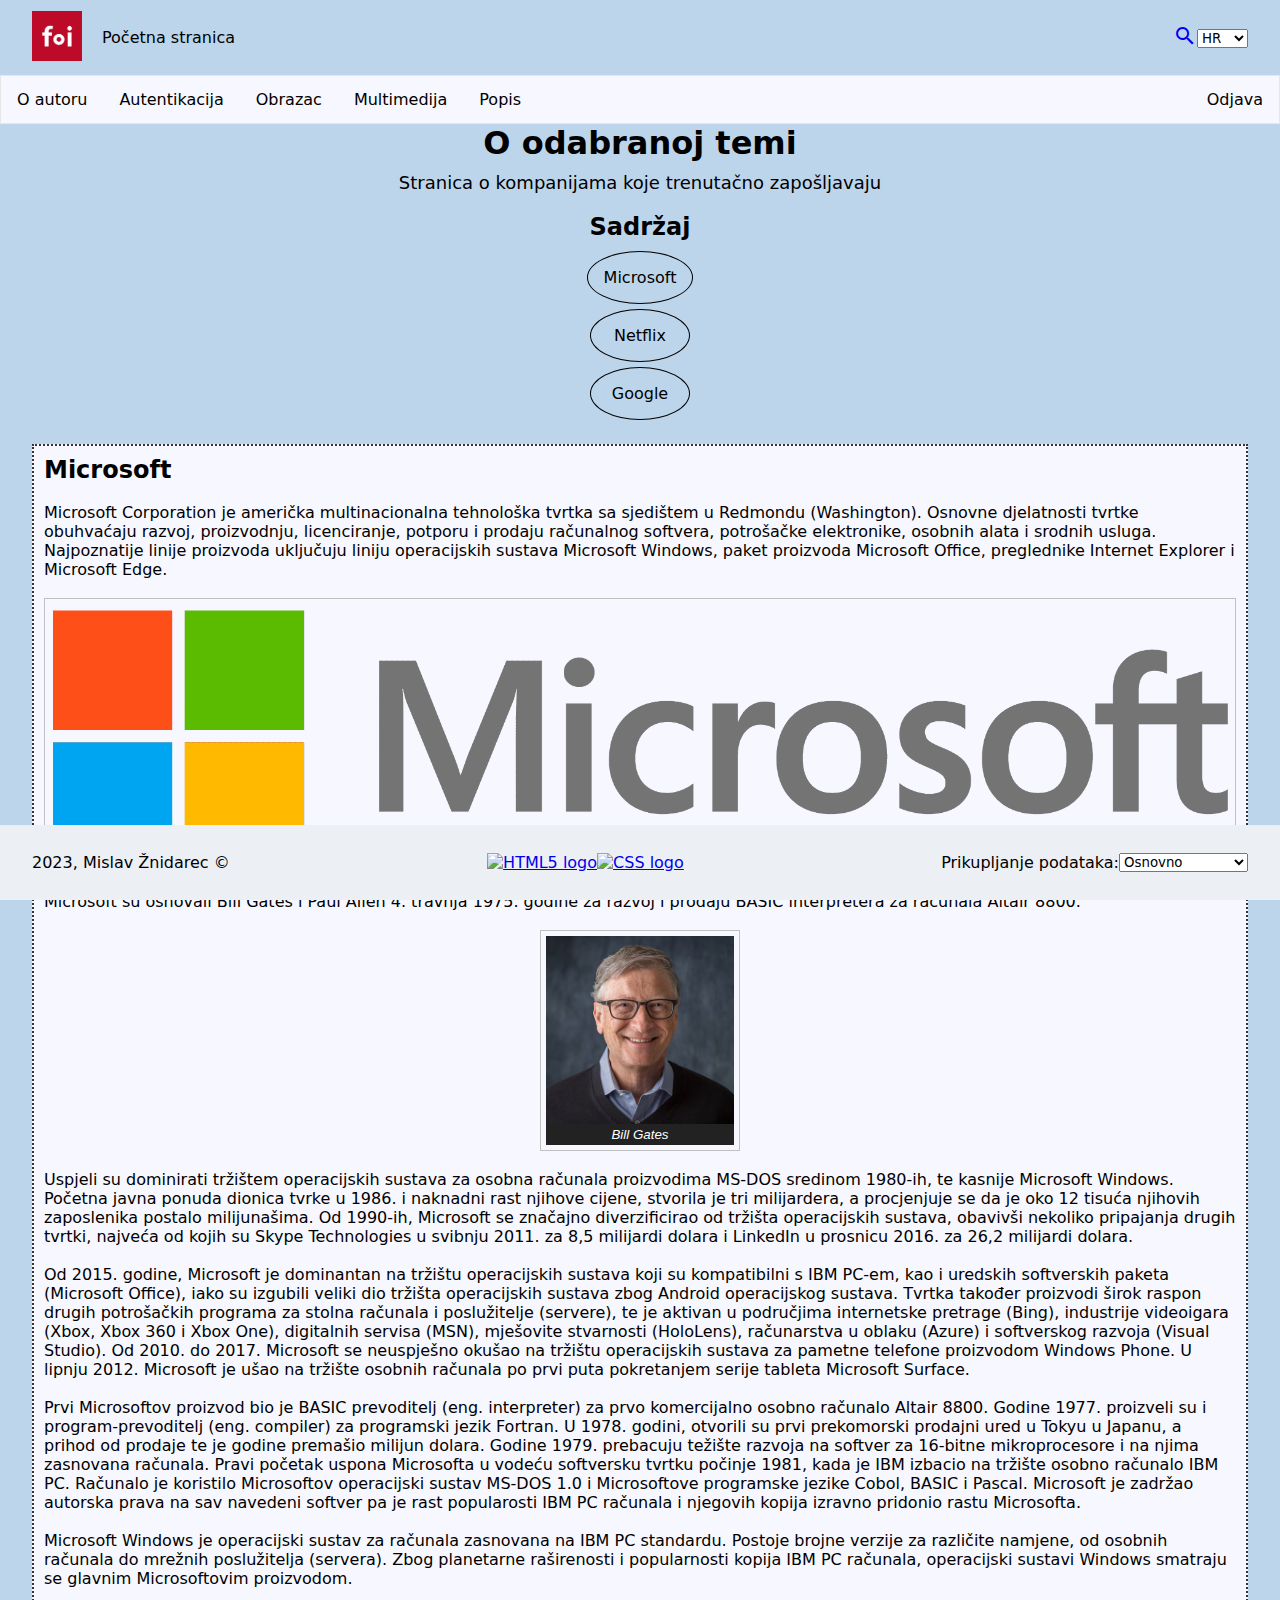
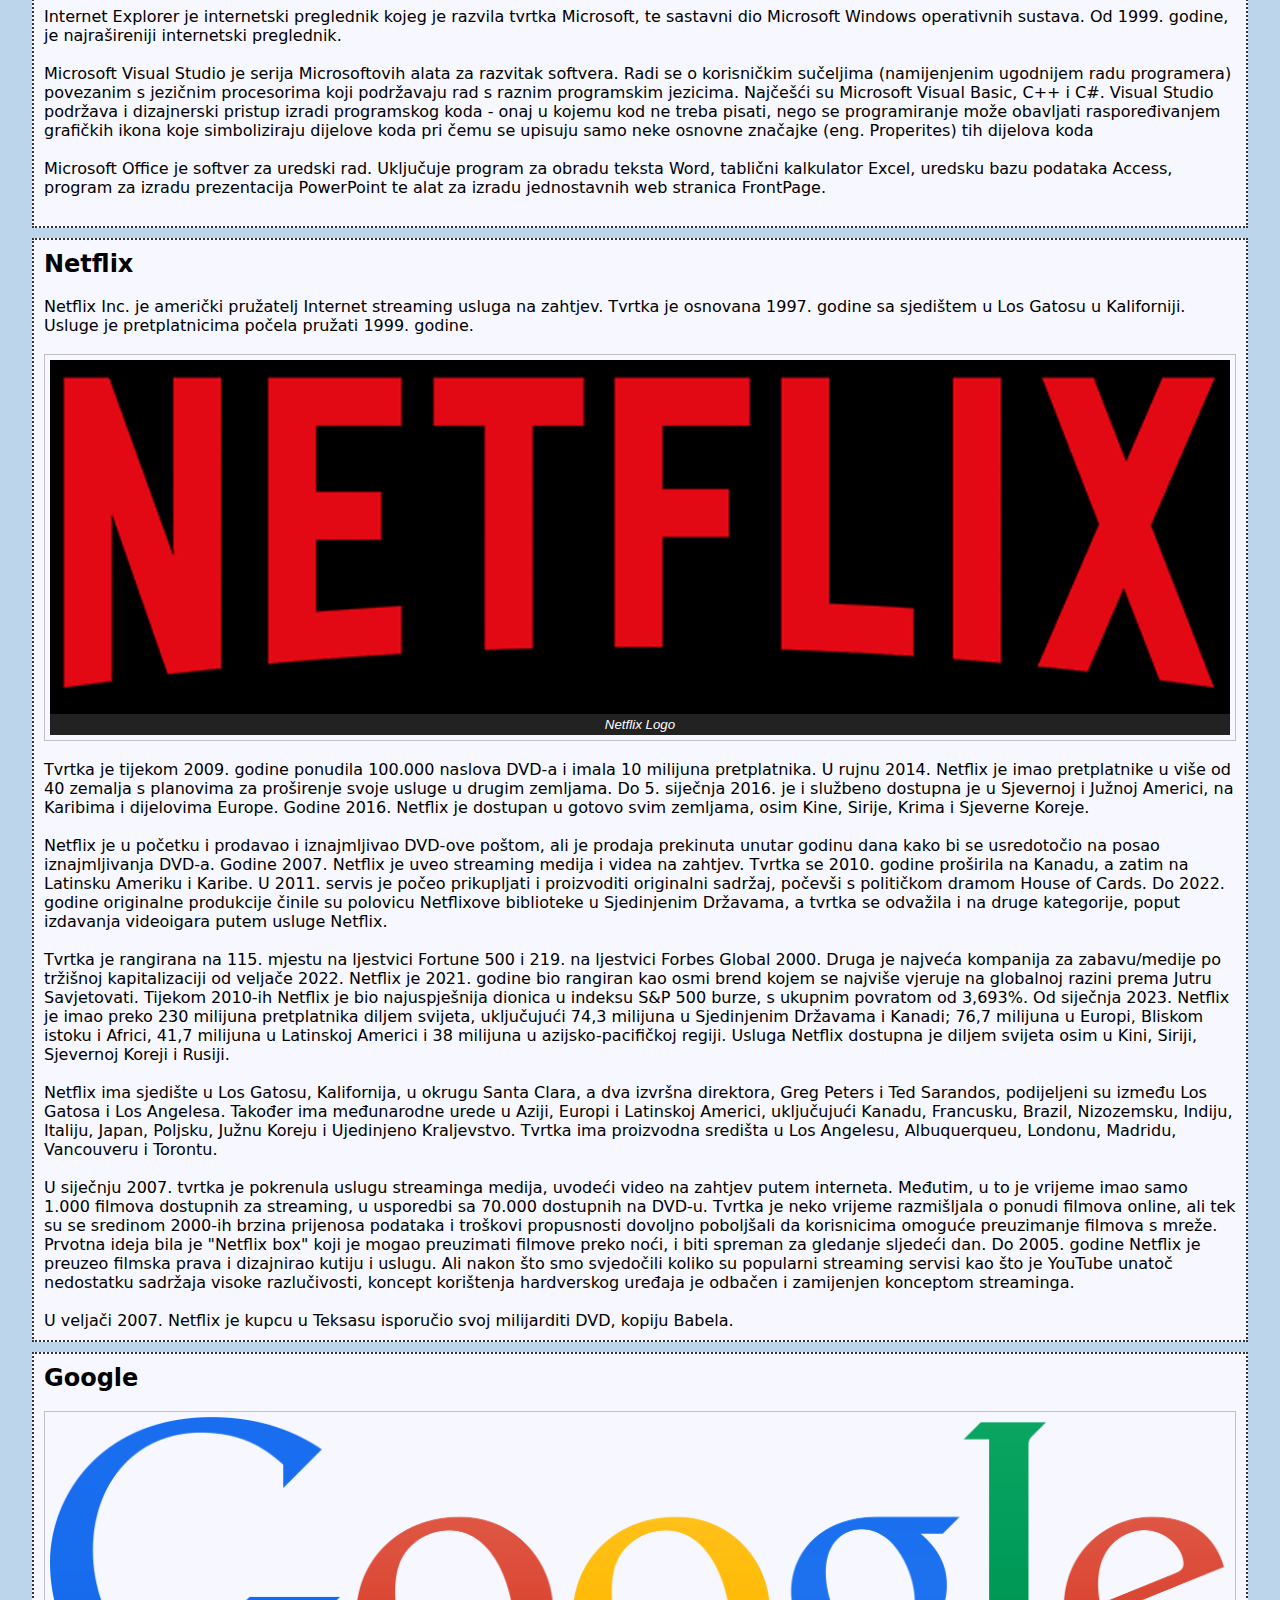
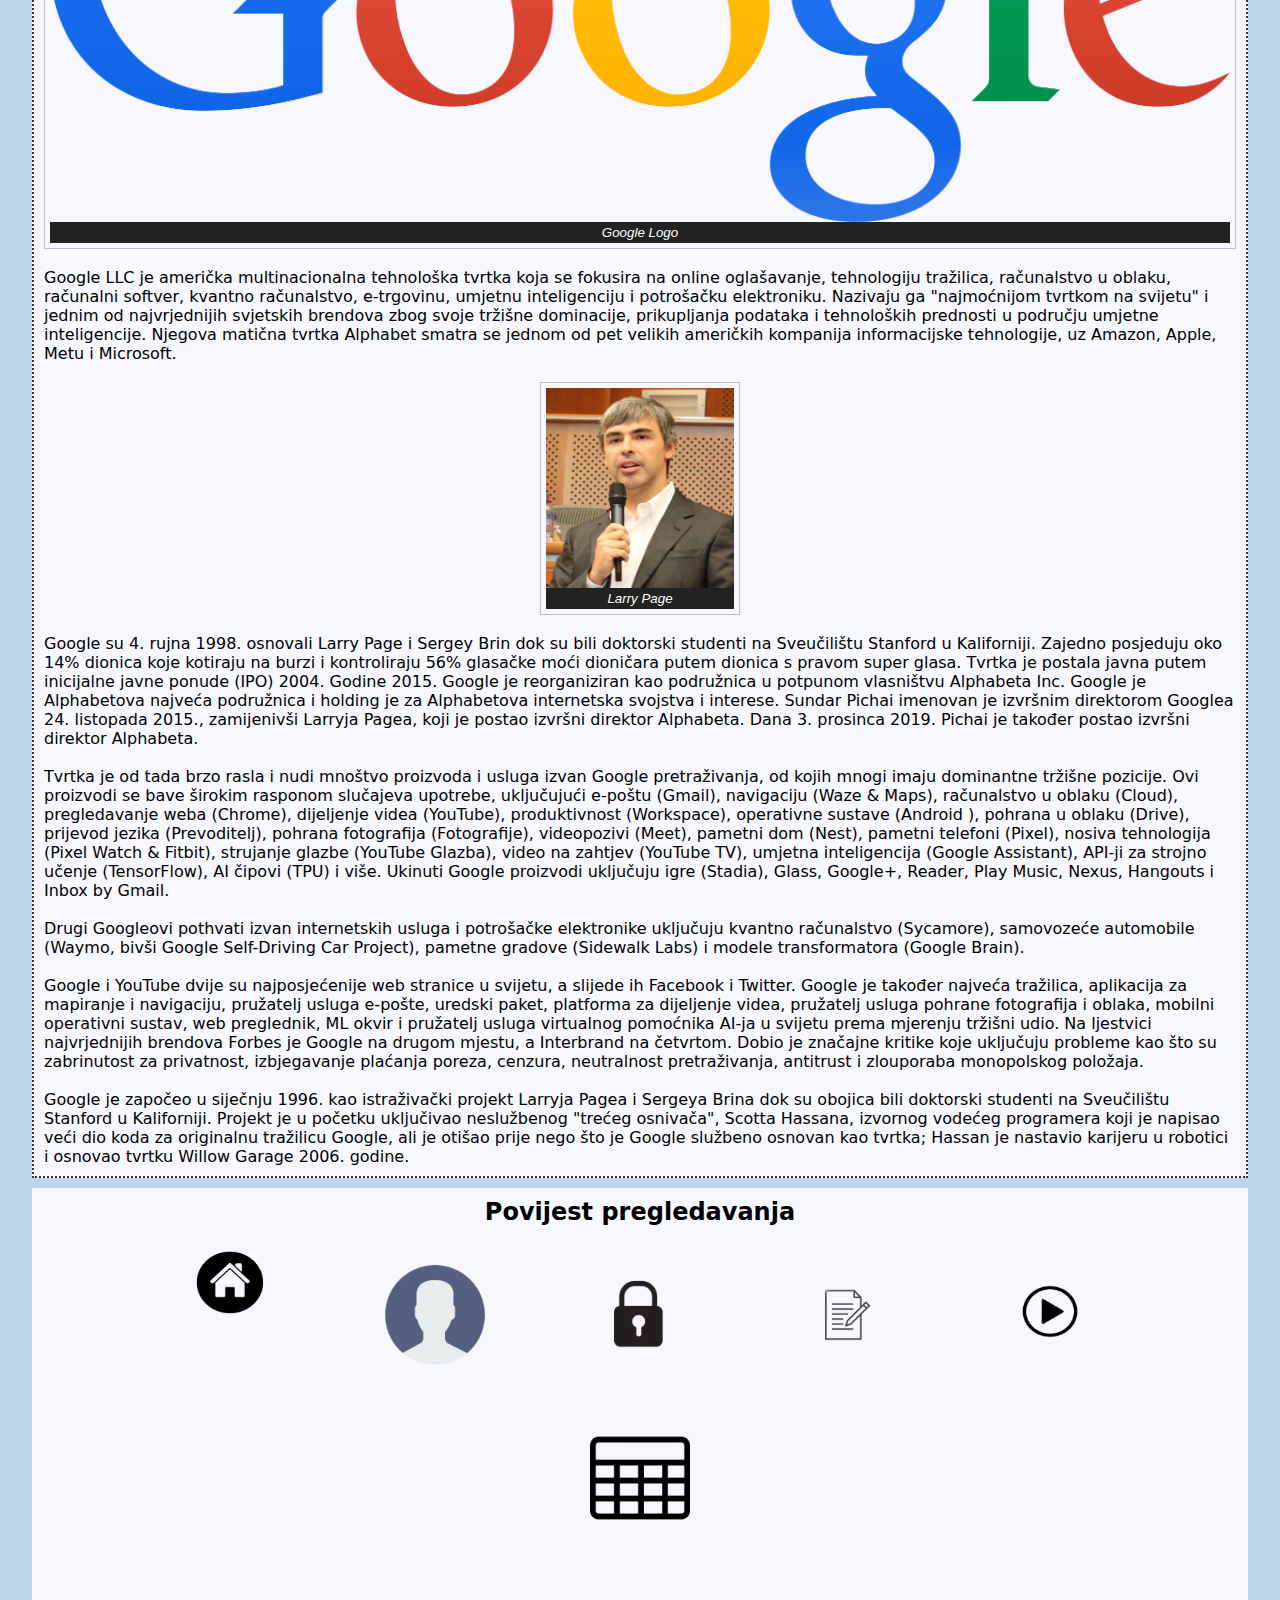
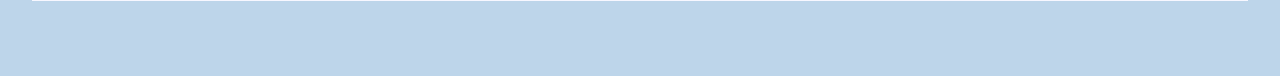
==== commit 6fdf8764: "popis stranica i update ikona povijesti pregledavanja" ====
--- a/index.html
+++ b/index.html
@@ -387,7 +387,7 @@
         <h2>Povijest pregledavanja</h2>
         <aside class="container">
           <img
-            src="./multimedija/Bill-games.jpg"
+            src="./multimedija/homepage.png"
             alt="Pocetna stranica"
             height="100px"
             width="100px"
@@ -396,8 +396,8 @@
         </aside>
         <aside class="container">
           <img
-            src="./multimedija/Bill-games.jpg"
-            alt="Pocetna stranica"
+            src="./multimedija/user.png"
+            alt="O autoru"
             height="100px"
             width="100px"
           />
@@ -405,8 +405,8 @@
         </aside>
         <aside class="container">
           <img
-            src="./multimedija/Bill-games.jpg"
-            alt="Pocetna stranica"
+            src="./multimedija/lock.png"
+            alt="Autentikacija"
             height="100px"
             width="100px"
           />
@@ -414,8 +414,8 @@
         </aside>
         <aside class="container">
           <img
-            src="./multimedija/Bill-games.jpg"
-            alt="Pocetna stranica"
+            src="./multimedija/form.png"
+            alt="Obrazac"
             height="100px"
             width="100px"
           />
@@ -423,8 +423,8 @@
         </aside>
         <aside class="container">
           <img
-            src="./multimedija/Bill-games.jpg"
-            alt="Pocetna stranica"
+            src="./multimedija/multimedia.png"
+            alt="Multimedija"
             height="100px"
             width="100px"
           />
@@ -432,8 +432,8 @@
         </aside>
         <aside class="container">
           <img
-            src="./multimedija/Bill-games.jpg"
-            alt="Pocetna stranica"
+            src="./multimedija/table.png"
+            alt="Popis"
             height="100px"
             width="100px"
           />
@@ -441,6 +441,7 @@
         </aside>
       </div>
     </div>
+    <div class="clear"></div>
     <footer class="footer">
       <p class="copyright">2023, Mislav Žnidarec &copy;</p>
       <ul class="validation">
--- a/css/mznidarec.css
+++ b/css/mznidarec.css
@@ -4,6 +4,11 @@
   padding: 0;
   font-family: system-ui, -apple-system, BlinkMacSystemFont, "Segoe UI", Roboto,
     Oxygen, Ubuntu, Cantarell, "Open Sans", "Helvetica Neue", sans-serif;
+}
+
+.clear {
+  clear: both;
+  height: 75px;
 }
 
 body {
@@ -160,7 +165,7 @@
   text-align: center;
   width: 100%;
   background-color: #eceff4;
-  position: sticky;
+  position: fixed;
   bottom: 0;
   display: inline-flex;
   justify-content: space-between;
@@ -404,21 +409,18 @@
   margin: auto;
   padding: 10px;
   background-color: #f7f7ff;
+  text-align: center;
+  display: block;
+}
+
+.povijestpregledavanja h2 {
+  text-align: center;
   margin-bottom: 10px;
-  text-align: center;
-  display: flex;
-  flex-wrap: wrap;
-  justify-content: space-evenly;
-}
-
-.povijestpregledavanja h2 {
-  text-align: center;
-  margin-bottom: 10px;
 }
 
 .povijestpregledavanja aside {
-  display: inline-flex;
-  padding: 10px;
+  display: inline-block;
+  width: 200px;
 }
 
 .povijestpregledavanja img:hover {
@@ -441,6 +443,10 @@
   opacity: 1;
 }
 
+.sadrzaj_autor section {
+  display: block;
+}
+
 .left_section {
   float: left;
   width: 45%;
@@ -532,3 +538,187 @@
   padding-bottom: 10px;
   margin-left: 20px;
 }
+
+.col-1 {
+  width: 8.33%;
+  margin: 2px;
+}
+.col-2 {
+  width: 16.66%;
+  margin: 2px;
+}
+.col-3 {
+  width: 25%;
+  margin: 2px;
+}
+.col-4 {
+  width: 33.33%;
+  margin: 2px;
+}
+.col-5 {
+  width: 41.66%;
+  margin: 2px;
+}
+.col-6 {
+  width: 50%;
+  margin: 2px;
+}
+.col-7 {
+  width: 58.33%;
+  margin: 2px;
+}
+.col-8 {
+  width: 66.66%;
+  margin: 2px;
+}
+.col-9 {
+  width: 75%;
+  margin: 2px;
+}
+.col-10 {
+  width: 83.33%;
+  margin: 2px;
+}
+.col-11 {
+  width: 91.66%;
+  margin: 2px;
+}
+.col-12 {
+  width: 100%;
+  margin: 2px;
+}
+
+.sadrzaj_autentikacija {
+  display: grid;
+  box-sizing: border-box;
+  grid-template-columns: repeat(2, 1fr);
+  gap: 10px;
+}
+
+.sadrzaj_autentikacija .forma_registracija {
+  grid-column: 1;
+  width: 95%;
+  margin-left: 45px;
+  margin-top: 10px;
+  border: 1px dotted red;
+  border-radius: 5px;
+  padding-left: 10px;
+}
+
+.sadrzaj_autentikacija .forma_prijava {
+  grid-column: 2;
+  width: 95%;
+  margin-right: 45px;
+  margin-top: 10px;
+  border: 1px dotted red;
+  border-radius: 5px;
+  padding-left: 10px;
+}
+
+.sadrzaj_autentikacija .povijestpregledavanja {
+  grid-column: 1/3;
+}
+
+.sadrzaj_obrazac .forma_obrazac{
+  position: absolute;
+  width: 320px;
+  left: 0;
+  right: 0;
+  top: 130px;
+  bottom: 0;
+  margin: auto;
+}
+
+.sadrzaj_obrazac .forma_obrazac .posalji {
+  float: right;
+}
+
+.sadrzaj_obrazac .forma_obrazac .prvi input, .sadrzaj_obrazac .forma_obrazac .prvi textarea {
+  margin-left: 15px;
+}
+
+.sadrzaj_obrazac .povijestpregledavanja {
+  position: fixed !important;
+  bottom: 75px !important;
+  margin-left: 2.5%;
+}
+
+.sadrzaj_multimedija {
+  display: block;
+  width: 95%;
+  margin-left: 2.5%;
+  margin-right: 2.5%;
+}
+
+.sadrzaj_multimedija .prvi {
+  text-align: center;
+  margin-top: 2px;
+  margin-bottom: 2px;
+  background-color: #f7f7ff;
+}
+
+.sadrzaj_multimedija .prvi div {
+  display: inline-block;
+  margin: 10px;
+}
+
+.sadrzaj_multimedija .drugi div {
+  display: inline-block;
+  margin: 10px;
+}
+
+.sadrzaj_multimedija .prvi div ul,
+.sadrzaj_multimedija .drugi div ul {
+  list-style-type: none;
+}
+
+.sadrzaj_multimedija .drugi {
+  text-align: center;
+  margin-top: 2px;
+  margin-bottom: 2px;
+  background-color: #f7f7ff;
+}
+
+  
+  .sadrzaj_popis table {
+    border-collapse: collapse;
+    width: 95%;
+    margin-left: 2.5%;
+    margin-right: 2.5%;
+    margin-bottom: 10px;
+  }
+  
+  .sadrzaj_popis th, td {
+    text-align: center;
+    padding: 8px;
+    border: 1px solid #000;
+  }
+
+  .sadrzaj_popis tfoot td {
+    text-align: right;
+  }
+
+  .sadrzaj_popis tfoot td:nth-child(even){
+    text-align: left;
+  }
+
+  .sadrzaj_popis tfoot tr{
+    background-color: #fff !important;
+  }
+  
+  .sadrzaj_popis th {
+    background-color: #00FF00;
+  }
+  
+  .sadrzaj_popis tr:nth-child(even) {
+    background-color: #E2F3DA;
+  }
+
+  .sadrzaj_popis tr:nth-child(odd) {
+    background-color: #F9F9E7;
+  }
+  
+  .sadrzaj_popis caption {
+    font-weight: bold;
+    margin-bottom: 10px;
+  }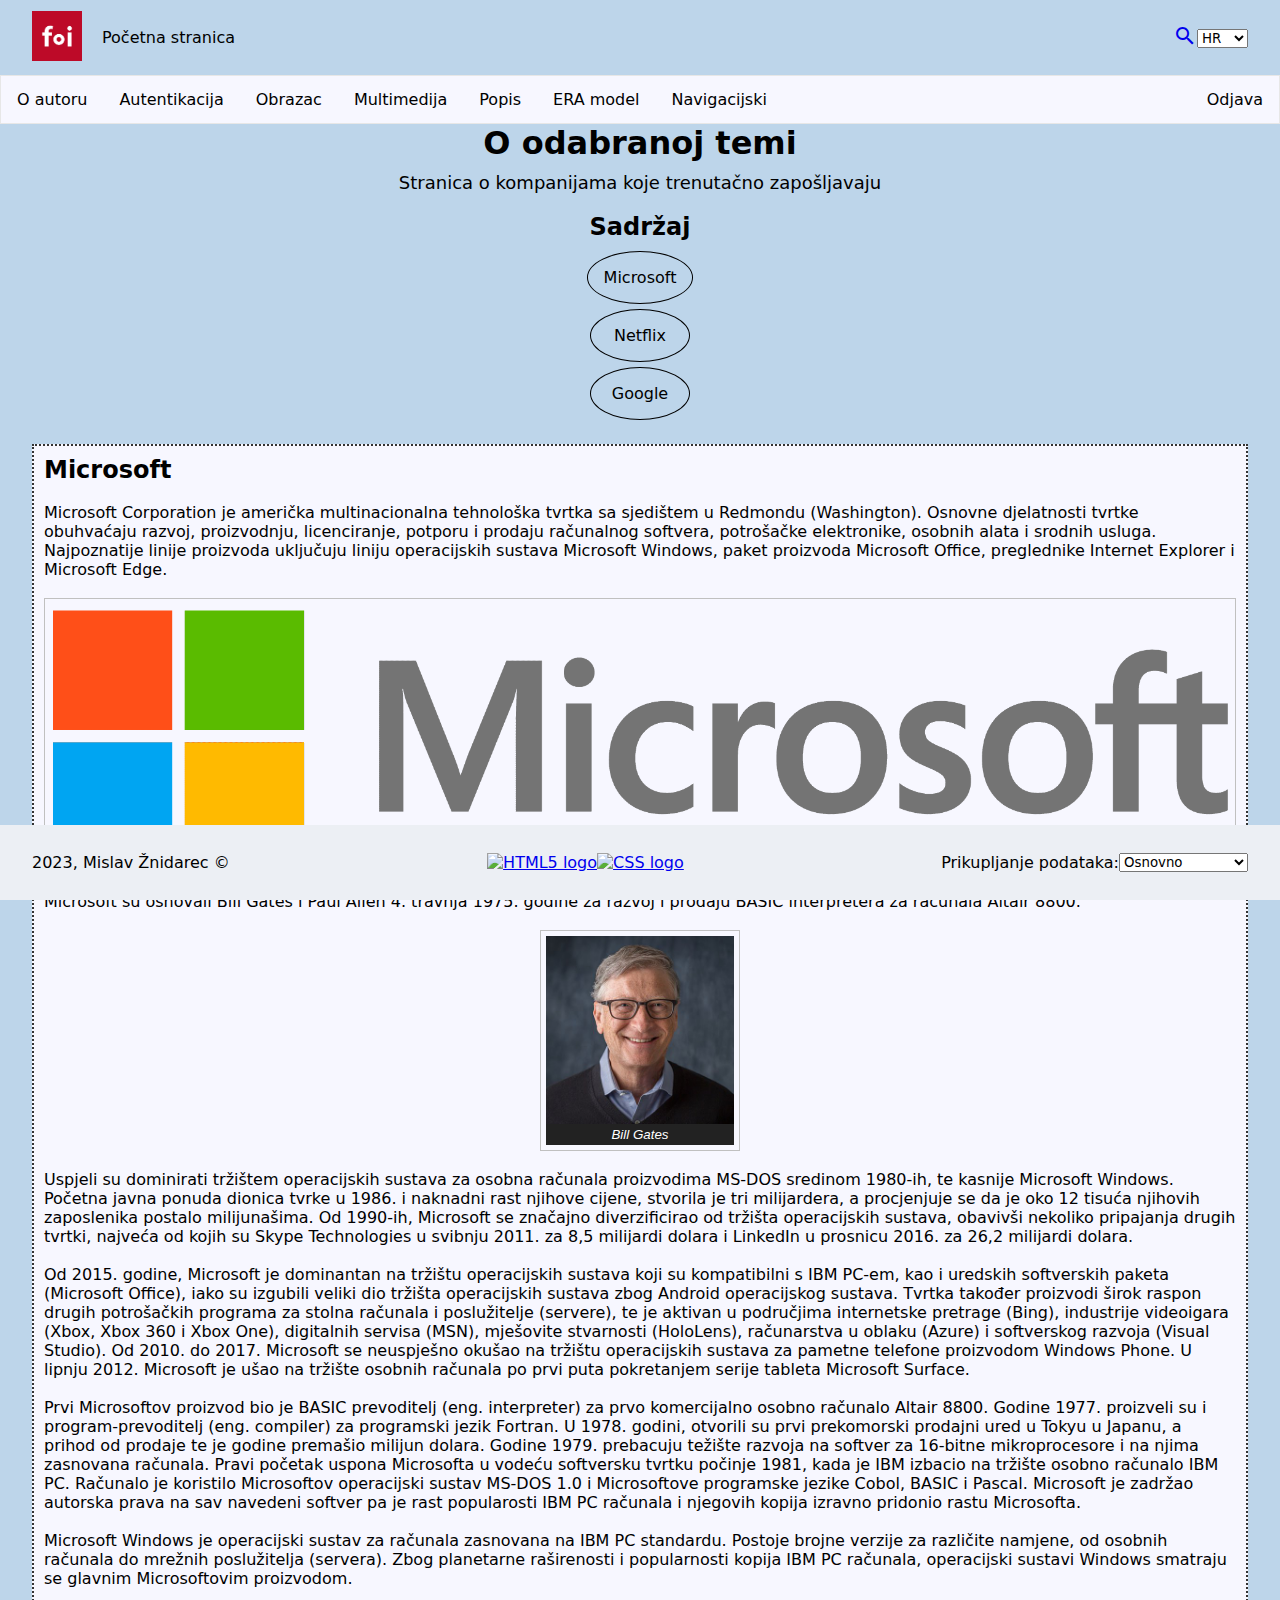
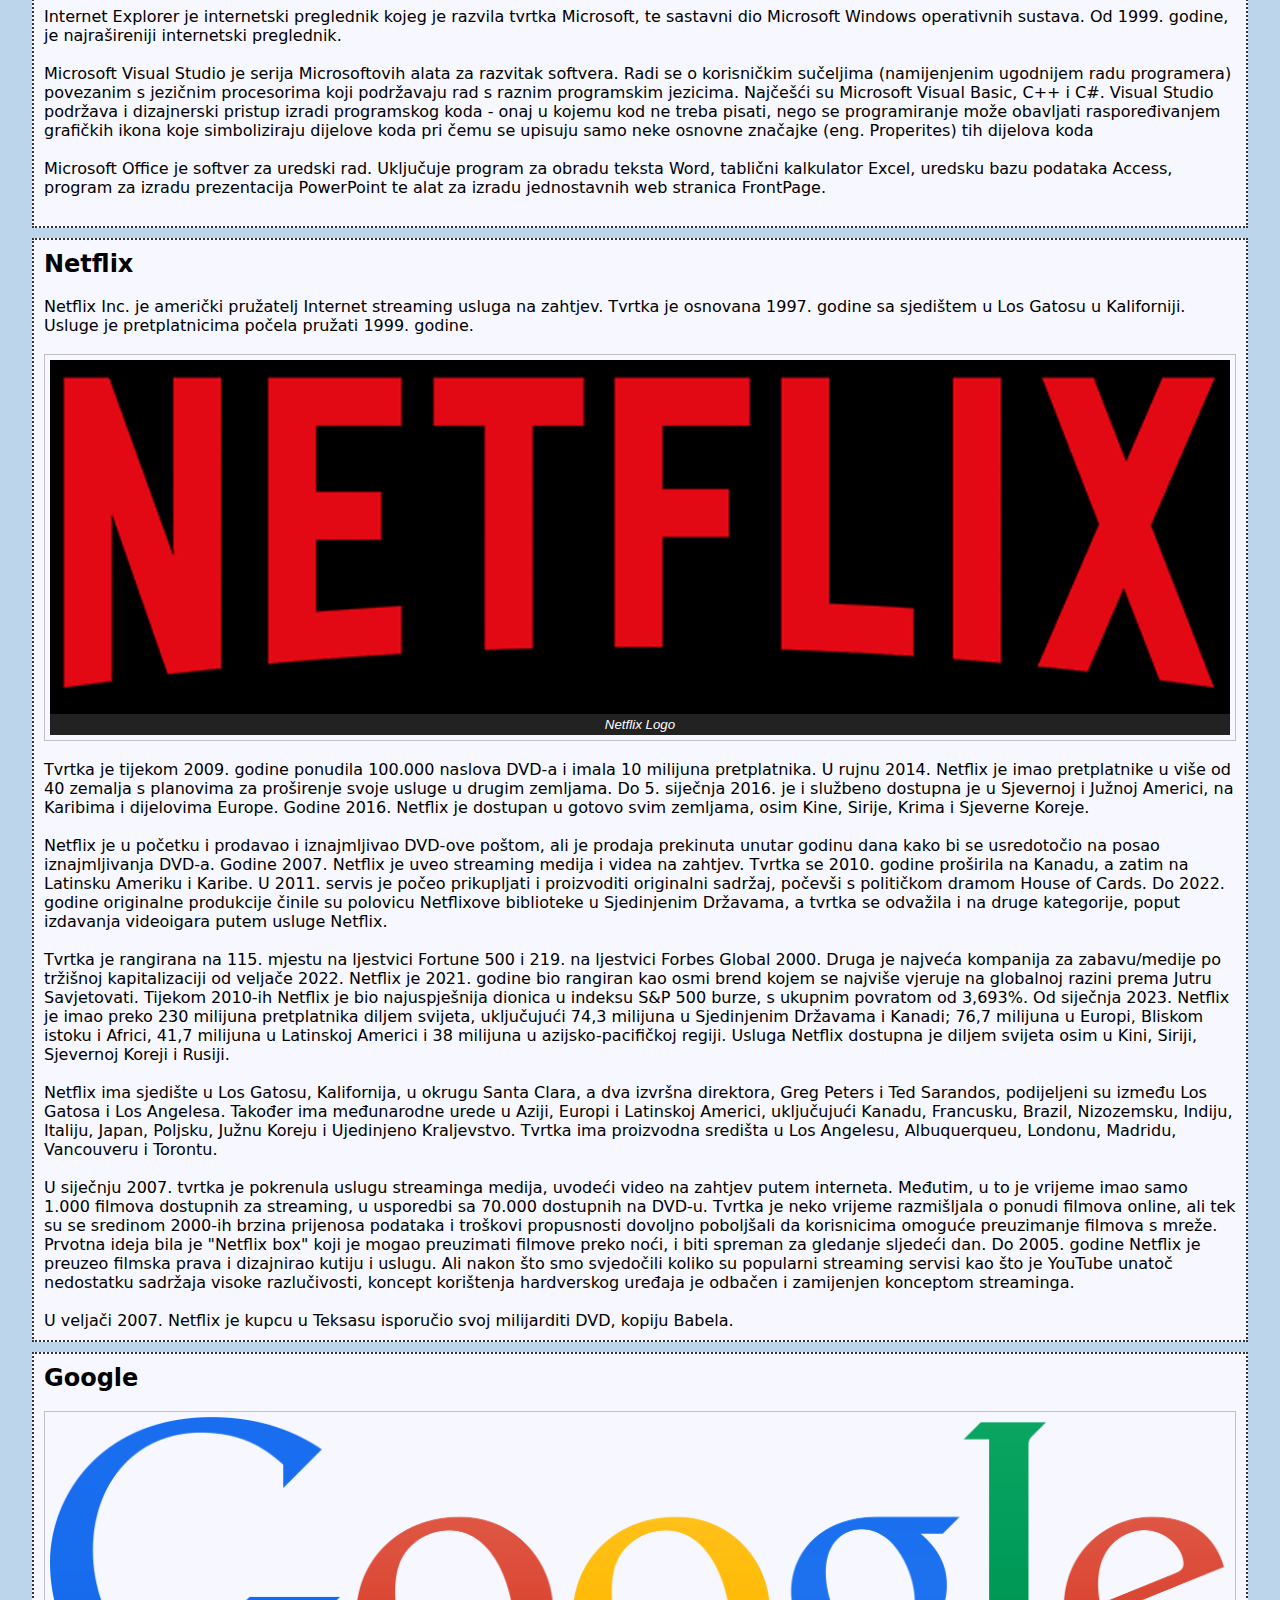
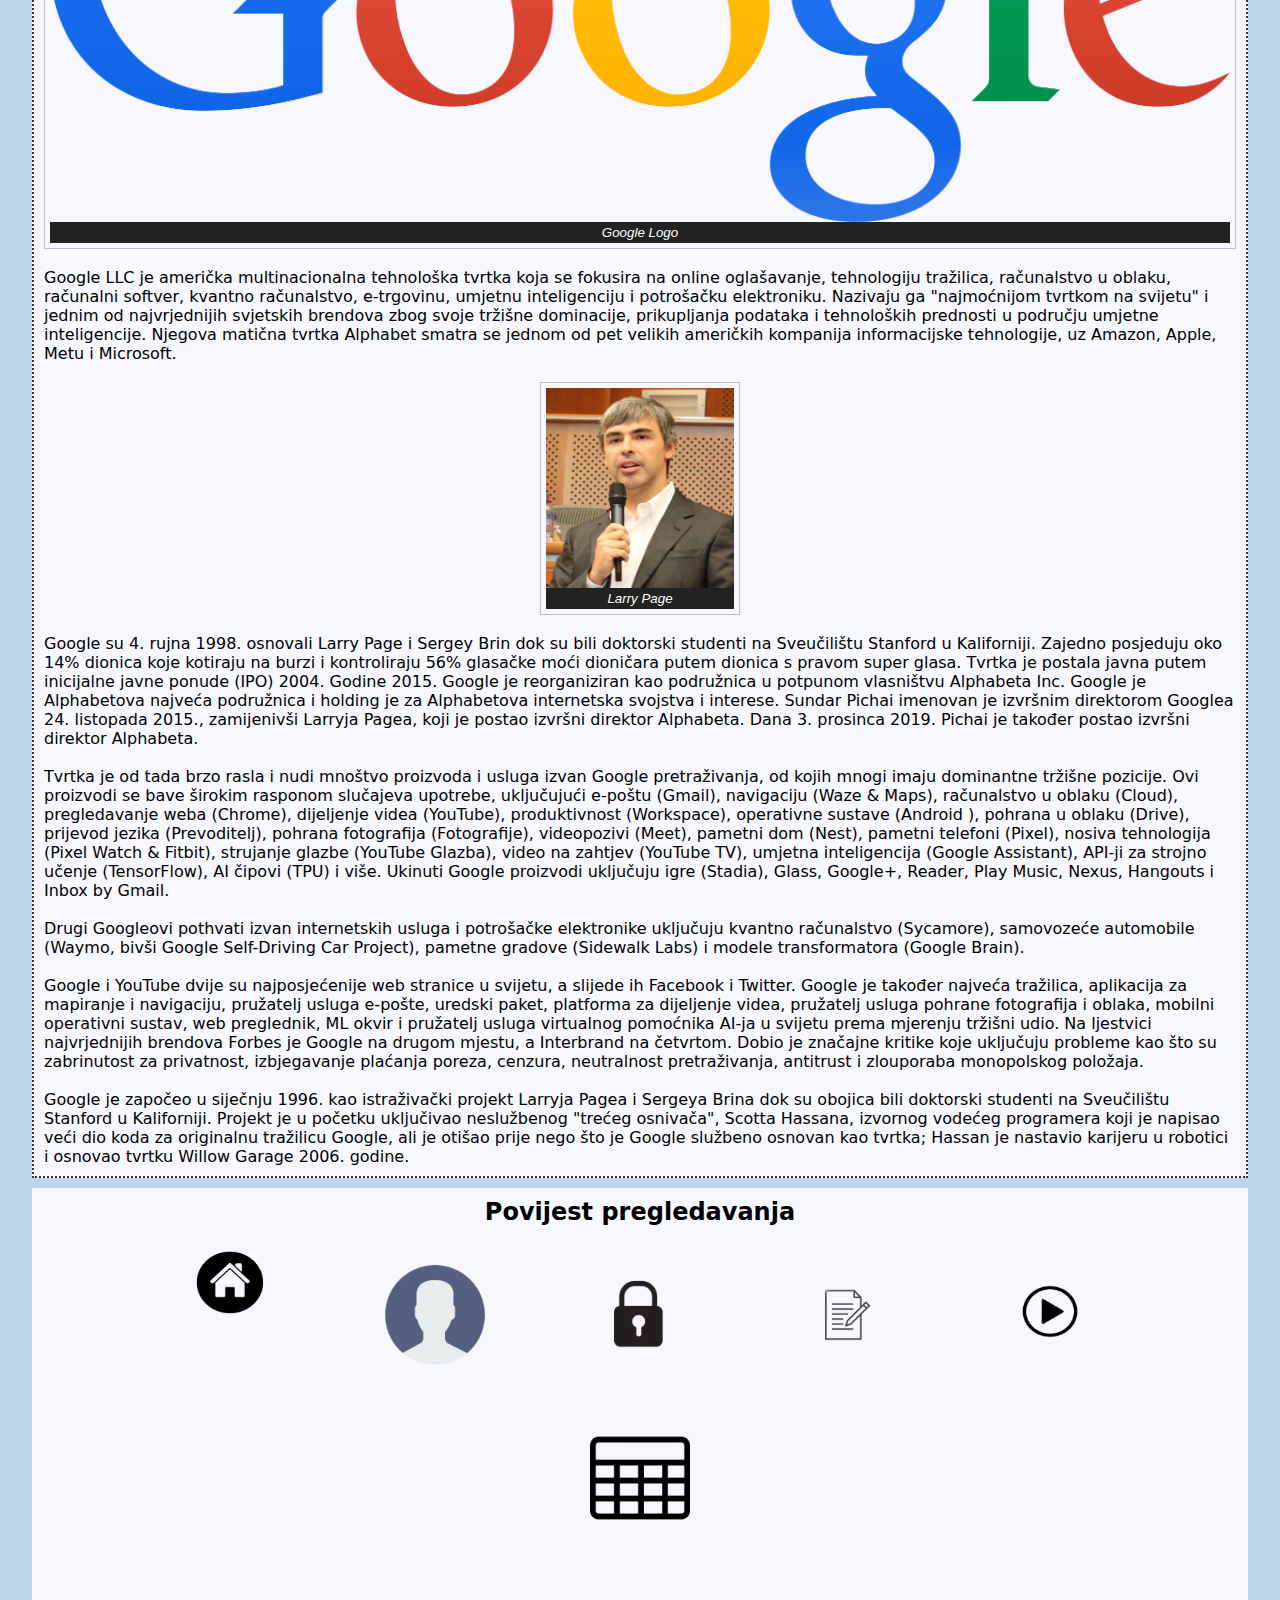
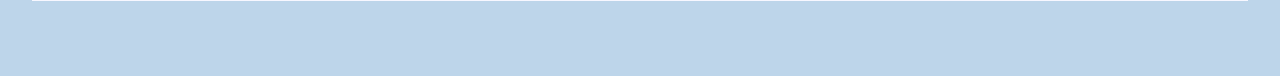
==== commit 00fc7e76: "dodavanje era dijagrama" ====
--- a/index.html
+++ b/index.html
@@ -81,6 +81,12 @@
         <li class="elementi">
           <a href="./ostalo/popis.html">Popis</a>
         </li>
+        <li class="elementi">
+          <a href="./era.html">ERA model</a>
+        </li>
+        <li class="elementi">
+          <a href="./navigacijski.html">Navigacijski</a>
+        </li>
         <li class="odjava">
           <a href="#">Odjava</a>
         </li>
--- a/css/mznidarec.css
+++ b/css/mznidarec.css
@@ -94,12 +94,31 @@
   position: relative;
 }
 
+.popup_era {
+  margin: 25px auto;
+  background: #fff;
+  border-radius: 5px;
+  width: 60%;
+  position: relative;
+}
+
+.popup_era img {
+  display: block;
+  padding: 5px;
+  margin: auto;
+}
+
+.popup_era figcaption {
+  text-align: center;
+}
+
 .popup h2 {
   margin-top: 0;
   color: #333;
   font-family: Tahoma, Arial, sans-serif;
 }
-.popup .close {
+.popup .close,
+.popup_era .close {
   position: absolute;
   top: 20px;
   right: 30px;
@@ -109,7 +128,8 @@
   text-decoration: none;
   color: black;
 }
-.popup .close:hover {
+.popup .close:hover,
+.popup_era .close:hover {
   color: red;
 }
 .popup .content {
@@ -619,7 +639,7 @@
   grid-column: 1/3;
 }
 
-.sadrzaj_obrazac .forma_obrazac{
+.sadrzaj_obrazac .forma_obrazac {
   position: absolute;
   width: 320px;
   left: 0;
@@ -633,7 +653,8 @@
   float: right;
 }
 
-.sadrzaj_obrazac .forma_obrazac .prvi input, .sadrzaj_obrazac .forma_obrazac .prvi textarea {
+.sadrzaj_obrazac .forma_obrazac .prvi input,
+.sadrzaj_obrazac .forma_obrazac .prvi textarea {
   margin-left: 15px;
 }
 
@@ -679,46 +700,56 @@
   background-color: #f7f7ff;
 }
 
-  
-  .sadrzaj_popis table {
-    border-collapse: collapse;
-    width: 95%;
-    margin-left: 2.5%;
-    margin-right: 2.5%;
-    margin-bottom: 10px;
-  }
-  
-  .sadrzaj_popis th, td {
-    text-align: center;
-    padding: 8px;
-    border: 1px solid #000;
-  }
-
-  .sadrzaj_popis tfoot td {
-    text-align: right;
-  }
-
-  .sadrzaj_popis tfoot td:nth-child(even){
-    text-align: left;
-  }
-
-  .sadrzaj_popis tfoot tr{
-    background-color: #fff !important;
-  }
-  
-  .sadrzaj_popis th {
-    background-color: #00FF00;
-  }
-  
-  .sadrzaj_popis tr:nth-child(even) {
-    background-color: #E2F3DA;
-  }
-
-  .sadrzaj_popis tr:nth-child(odd) {
-    background-color: #F9F9E7;
-  }
-  
-  .sadrzaj_popis caption {
-    font-weight: bold;
-    margin-bottom: 10px;
-  }+.sadrzaj_popis table {
+  border-collapse: collapse;
+  width: 95%;
+  margin-left: 2.5%;
+  margin-right: 2.5%;
+  margin-bottom: 10px;
+}
+
+.sadrzaj_popis th,
+td {
+  text-align: center;
+  padding: 8px;
+  border: 1px solid #000;
+}
+
+.sadrzaj_popis tfoot td {
+  text-align: right;
+}
+
+.sadrzaj_popis tfoot td:nth-child(even) {
+  text-align: left;
+}
+
+.sadrzaj_popis tfoot tr {
+  background-color: #fff !important;
+}
+
+.sadrzaj_popis th {
+  background-color: #00ff00;
+}
+
+.sadrzaj_popis tr:nth-child(even) {
+  background-color: #e2f3da;
+}
+
+.sadrzaj_popis tr:nth-child(odd) {
+  background-color: #f9f9e7;
+}
+
+.sadrzaj_popis caption {
+  font-weight: bold;
+  margin-bottom: 10px;
+}
+
+.sadrzaj_era .era_model img {
+  display: block;
+  margin: auto;
+  margin-top: 40px;
+}
+
+.sadrzaj_era .era_model figcaption {
+  text-align: center;
+}
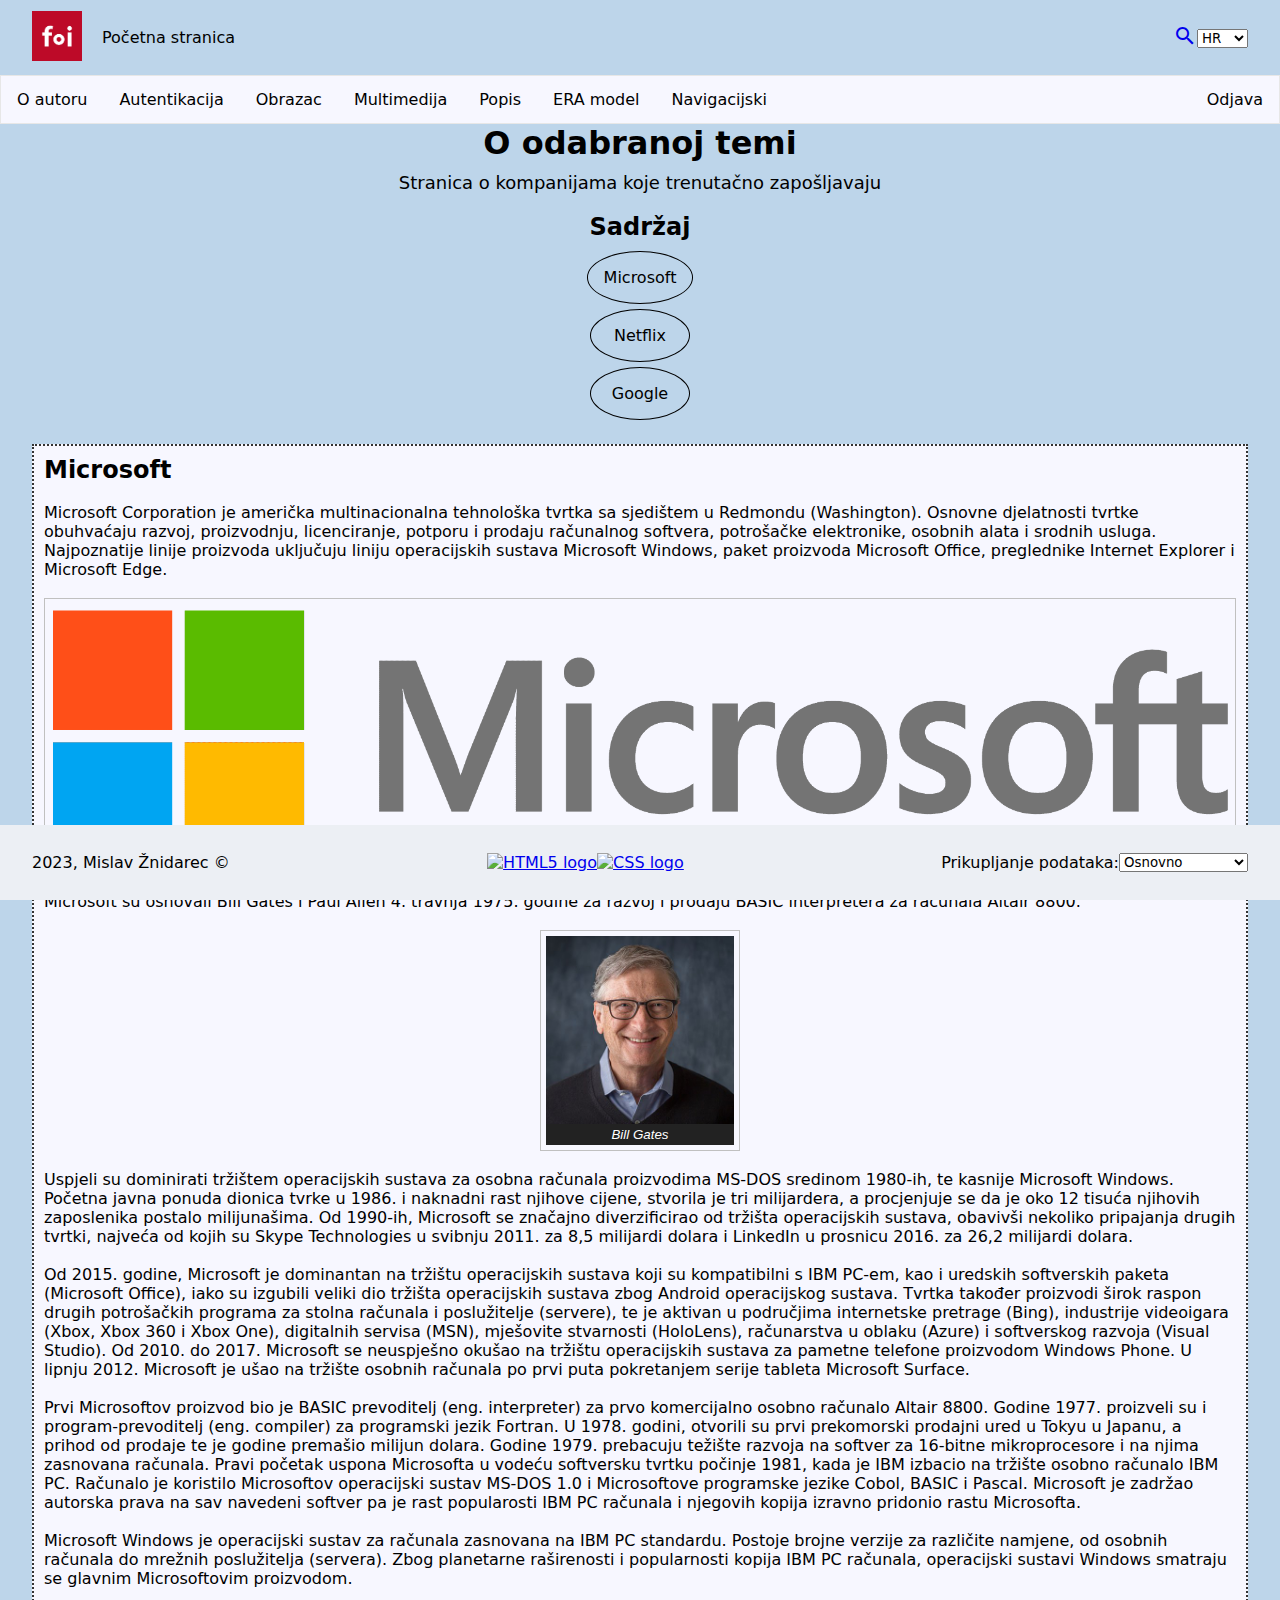
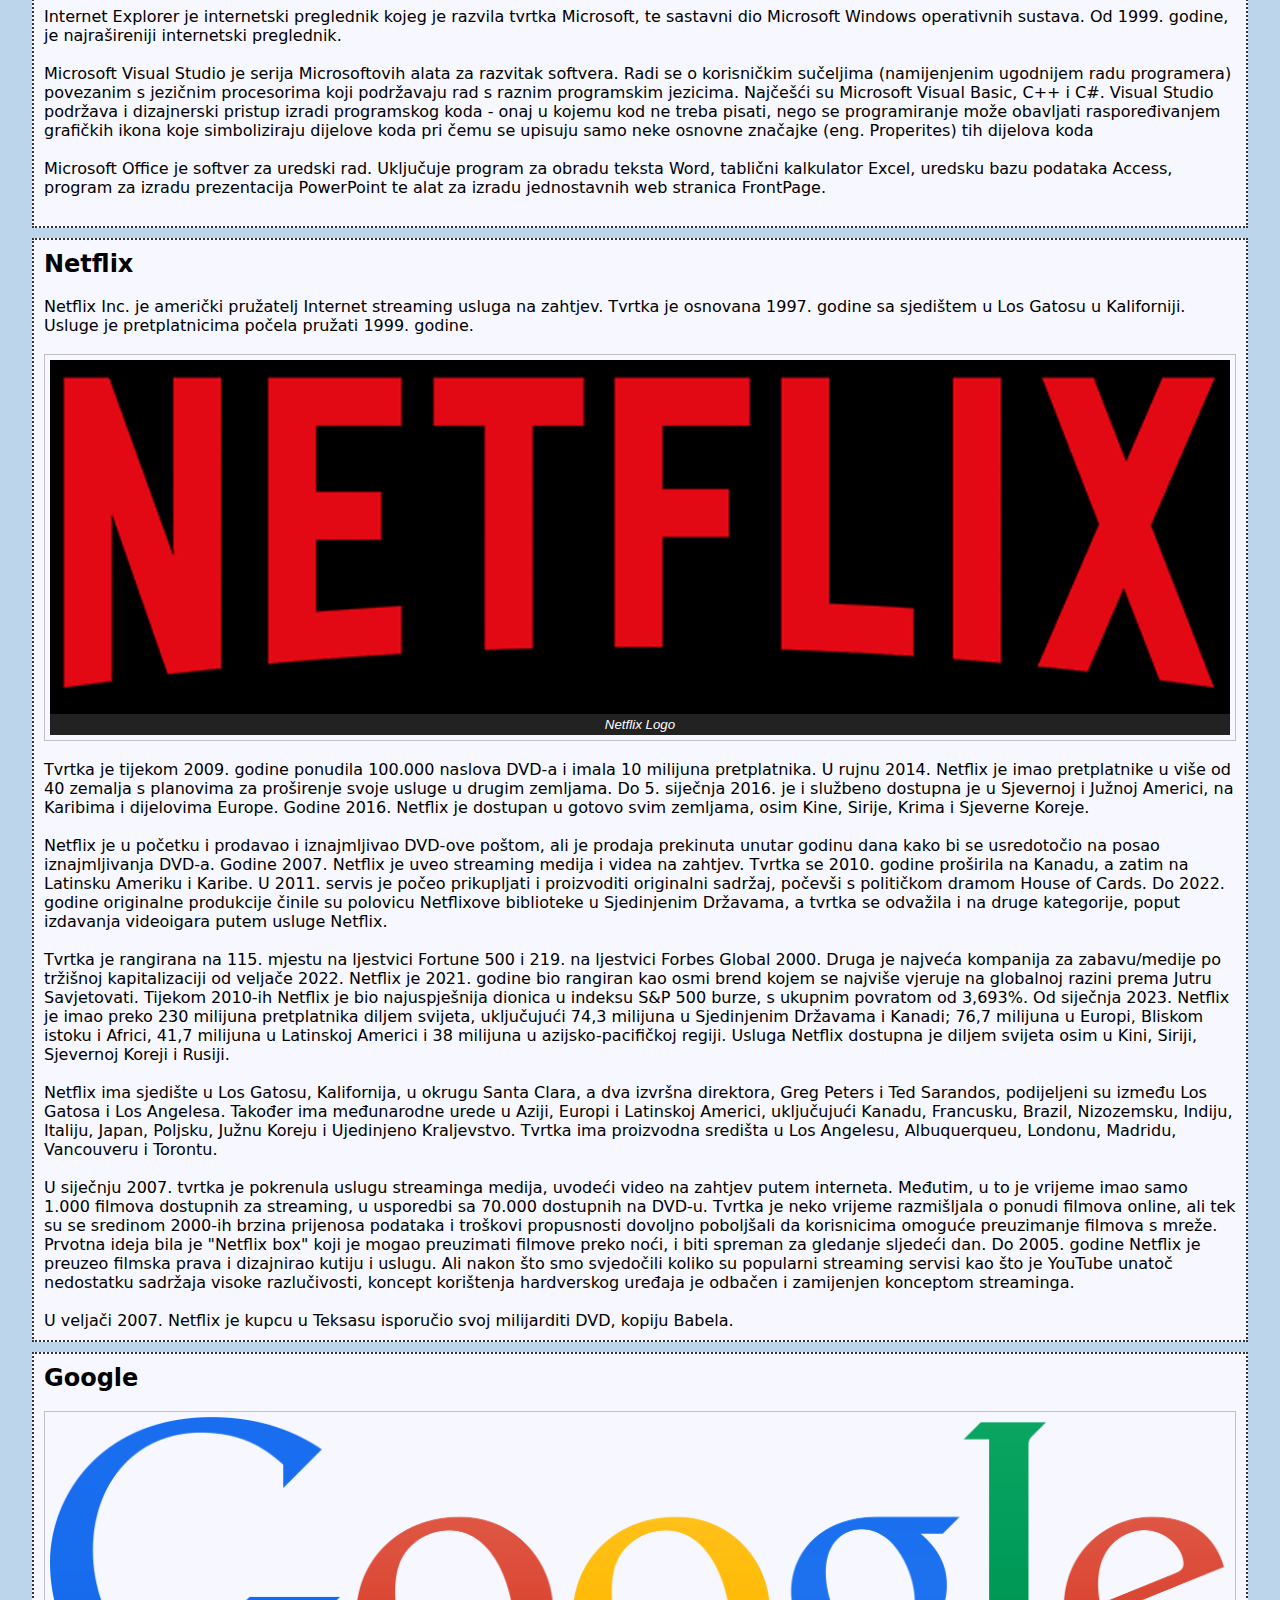
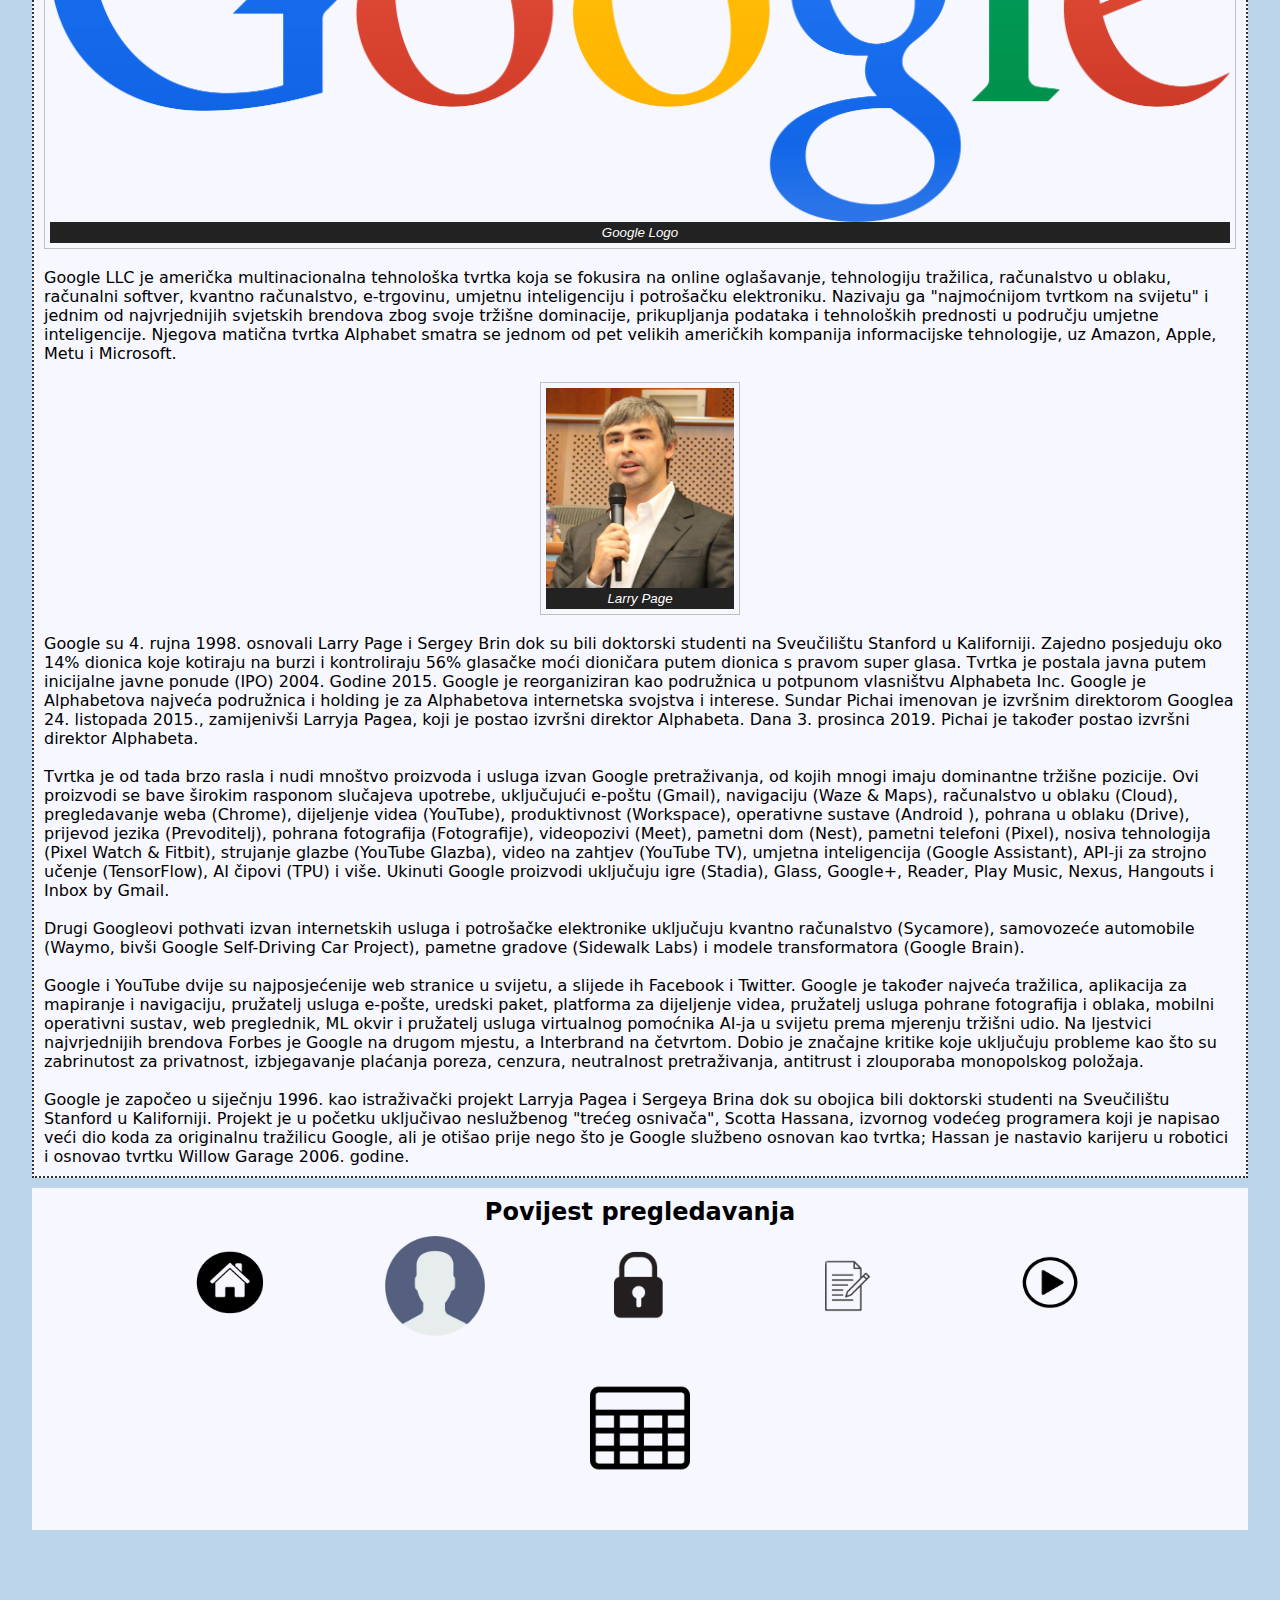
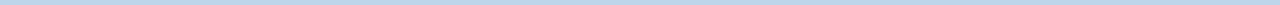
==== commit 5f8b0a16: "dvije tocke js-a i pocetak dodavanja jquery-a" ====
--- a/index.html
+++ b/index.html
@@ -18,6 +18,12 @@
       rel="stylesheet"
       href="https://fonts.googleapis.com/icon?family=Material+Icons"
     />
+    <link
+      rel="stylesheet"
+      href="https://ajax.googleapis.com/ajax/libs/jqueryui/1.13.2/themes/smoothness/jquery-ui.css"
+    />
+    <script src="https://ajax.googleapis.com/ajax/libs/jqueryui/1.13.2/jquery-ui.min.js"></script>
+    <script src="https://ajax.googleapis.com/ajax/libs/jquery/3.7.0/jquery.min.js"></script>
   </head>
   <body>
     <header class="header">
--- a/css/mznidarec.css
+++ b/css/mznidarec.css
@@ -77,6 +77,7 @@
   left: 0;
   right: 0;
   background: rgba(0, 0, 0, 0.7);
+  z-index: 20;
   visibility: hidden;
   opacity: 0;
 }
@@ -100,12 +101,15 @@
   border-radius: 5px;
   width: 60%;
   position: relative;
+  overflow-y: scroll !important;
+  max-height: 900px;
+
 }
 
 .popup_era img {
-  display: block;
-  padding: 5px;
-  margin: auto;
+  max-width: 100%;
+  max-height: 100%;
+  vertical-align: middle;
 }
 
 .popup_era figcaption {
@@ -448,13 +452,13 @@
 }
 
 .container .img-title {
-  background-color: rgb(0, 0, 0, 0.5);
+  background-color: #bdd5ea;
   position: relative;
   bottom: 0;
   color: white;
   width: 100%;
-  font-size: 25px;
-  padding: 15px 0;
+  font-size: 15px;
+  padding: 10px 0;
   text-align: center;
   opacity: 0;
   transition: 0.6s;
@@ -641,16 +645,24 @@
 
 .sadrzaj_obrazac .forma_obrazac {
   position: absolute;
-  width: 320px;
-  left: 0;
-  right: 0;
+  left: 20px;
+  right: 20px;
   top: 130px;
   bottom: 0;
-  margin: auto;
-}
-
-.sadrzaj_obrazac .forma_obrazac .posalji {
-  float: right;
+}
+.sadrzaj_obrazac .forma_obrazac .prvi {
+  margin: auto;
+  max-width: fit-content;
+}
+
+.sadrzaj_obrazac .forma_obrazac .drugi {
+  margin: auto;
+  max-width: fit-content;
+}
+
+.sadrzaj_obrazac .forma_obrazac .button {
+  margin: auto;
+  width: 250px;
 }
 
 .sadrzaj_obrazac .forma_obrazac .prvi input,
@@ -659,6 +671,7 @@
 }
 
 .sadrzaj_obrazac .povijestpregledavanja {
+  max-height: 200px;
   position: fixed !important;
   bottom: 75px !important;
   margin-left: 2.5%;
@@ -744,12 +757,110 @@
   margin-bottom: 10px;
 }
 
-.sadrzaj_era .era_model img {
+.sadrzaj_era .era_model img,
+.sadrzaj_navigacijski .era_model img {
   display: block;
   margin: auto;
   margin-top: 40px;
 }
 
-.sadrzaj_era .era_model figcaption {
-  text-align: center;
-}
+.sadrzaj_era .era_model figcaption,
+.sadrzaj_navigacijski .era_model figcaption {
+  text-align: center;
+}
+
+.button_forma {
+  background-color:#0a0a23;
+  cursor: pointer;
+  color: #fff;
+  border:none; 
+  border-radius:10px; 
+  padding:10px;
+  min-height:25px; 
+  min-width: 120px;
+}
+
+.button_forma:disabled {
+  opacity: 0.65;
+  cursor: default;
+}
+
+.posalji {
+  background-color: #28a745 !important;
+  float: right;
+}
+
+.greska {
+  border: 2px solid #da4d4d !important;
+}
+
+.greskaCheckbox {
+  background-color: #da4d4d !important;
+  opacity: 0.6;
+}
+/* The container */
+.custom-checkbox {
+  display: block;
+  position: relative;
+  padding-left: 35px;
+  margin-bottom: 5px;
+  cursor: pointer;
+  font-size: 15px;
+  -webkit-user-select: none;
+  -moz-user-select: none;
+  -ms-user-select: none;
+  user-select: none;
+}
+
+/* Hide the browser's default checkbox */
+.custom-checkbox input {
+  position: absolute;
+  opacity: 0;
+  cursor: pointer;
+  height: 0;
+  width: 0;
+}
+
+/* Create a custom checkbox */
+.checkmark {
+  position: absolute;
+  left: 9px;
+  top: 5px;
+  height: 1rem;
+  width: 1rem;
+  background-color: #eee;
+}
+
+/* On mouse-over, add a grey background color */
+.custom-checkbox:hover input ~ .checkmark {
+  background-color: #ccc !important;
+}
+
+/* When the checkbox is checked, add a blue background */
+.custom-checkbox input:checked ~ .checkmark {
+  background-color: #2196F3 !important;
+}
+
+/* Create the checkmark/indicator (hidden when not checked) */
+.checkmark:after {
+  content: "";
+  position: absolute;
+  display: none;
+}
+
+/* Show the checkmark when checked */
+.custom-checkbox input:checked ~ .checkmark:after {
+  display: block;
+}
+
+/* Style the checkmark/indicator */
+.custom-checkbox .checkmark:after {
+  left: 5px;
+  width: 5px;
+  height: 10px;
+  border: solid white;
+  border-width: 0 3px 3px 0;
+  -webkit-transform: rotate(45deg);
+  -ms-transform: rotate(45deg);
+  transform: rotate(45deg);
+}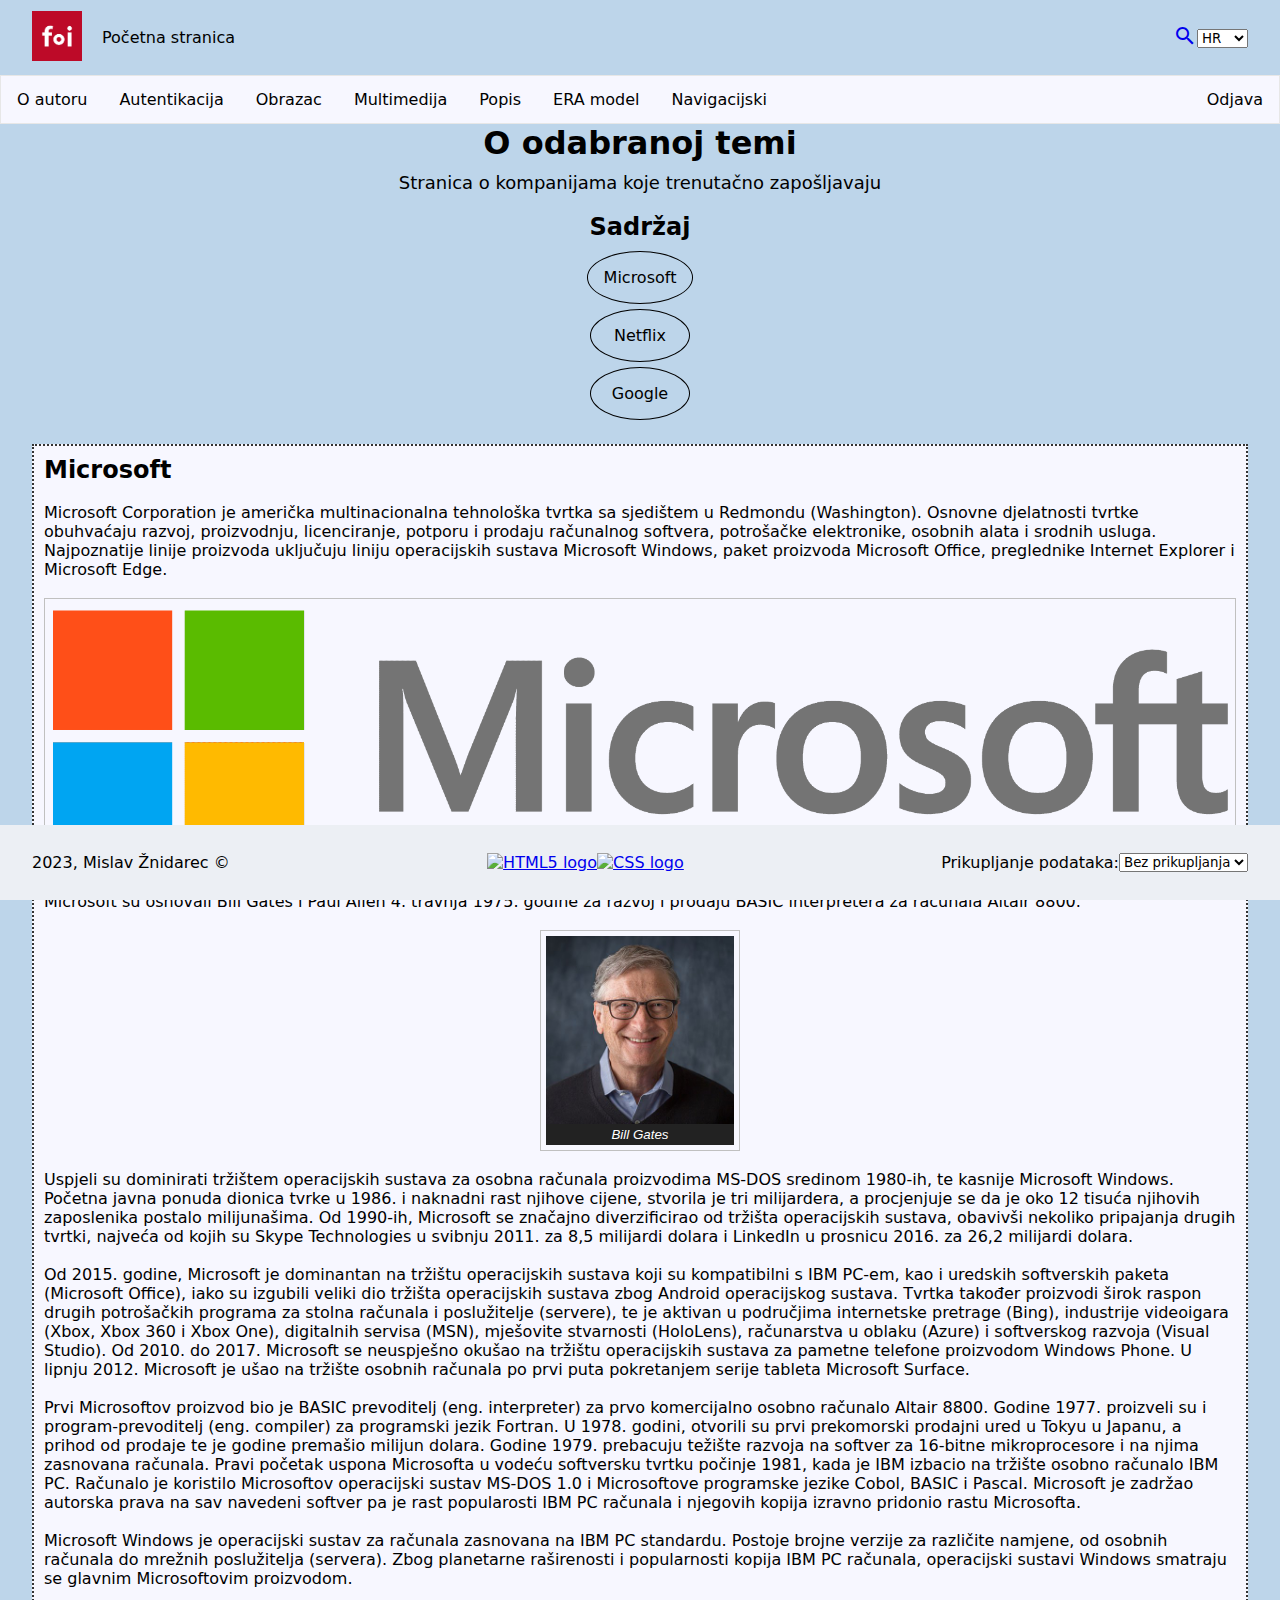
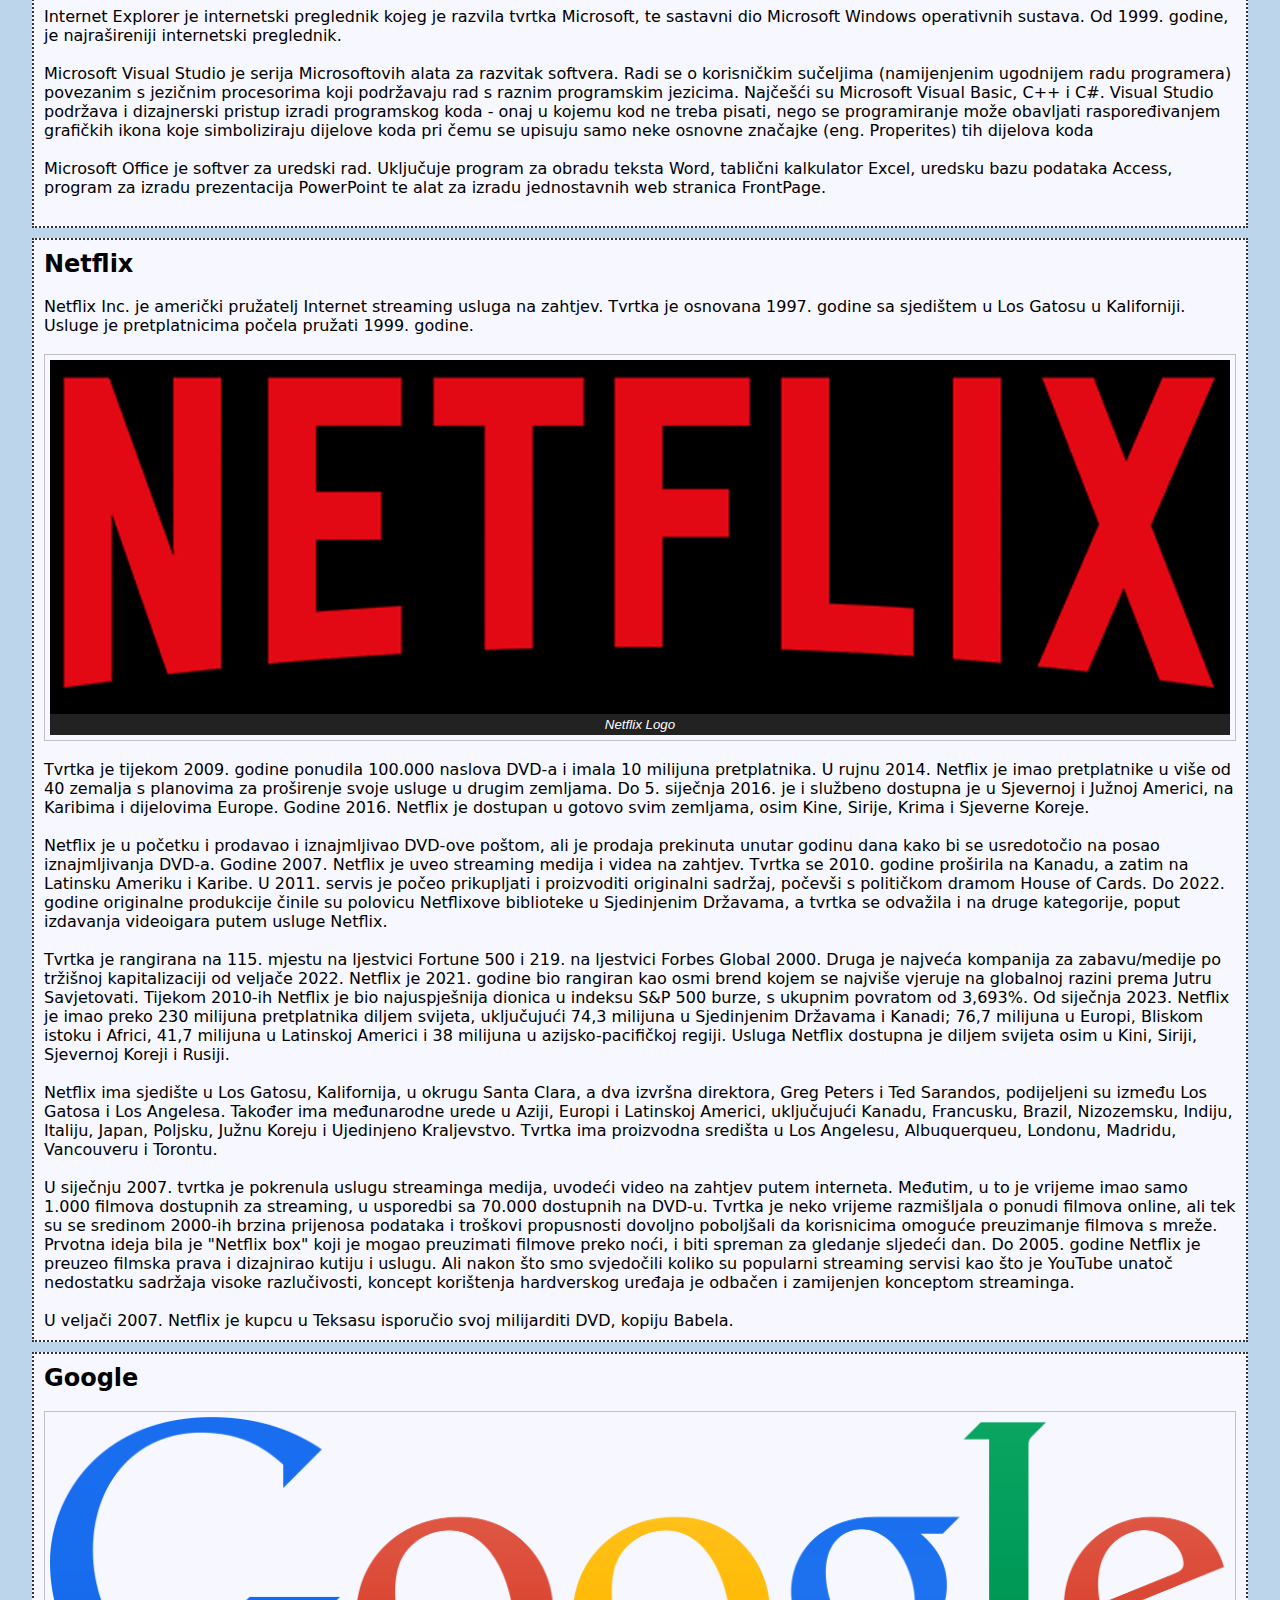
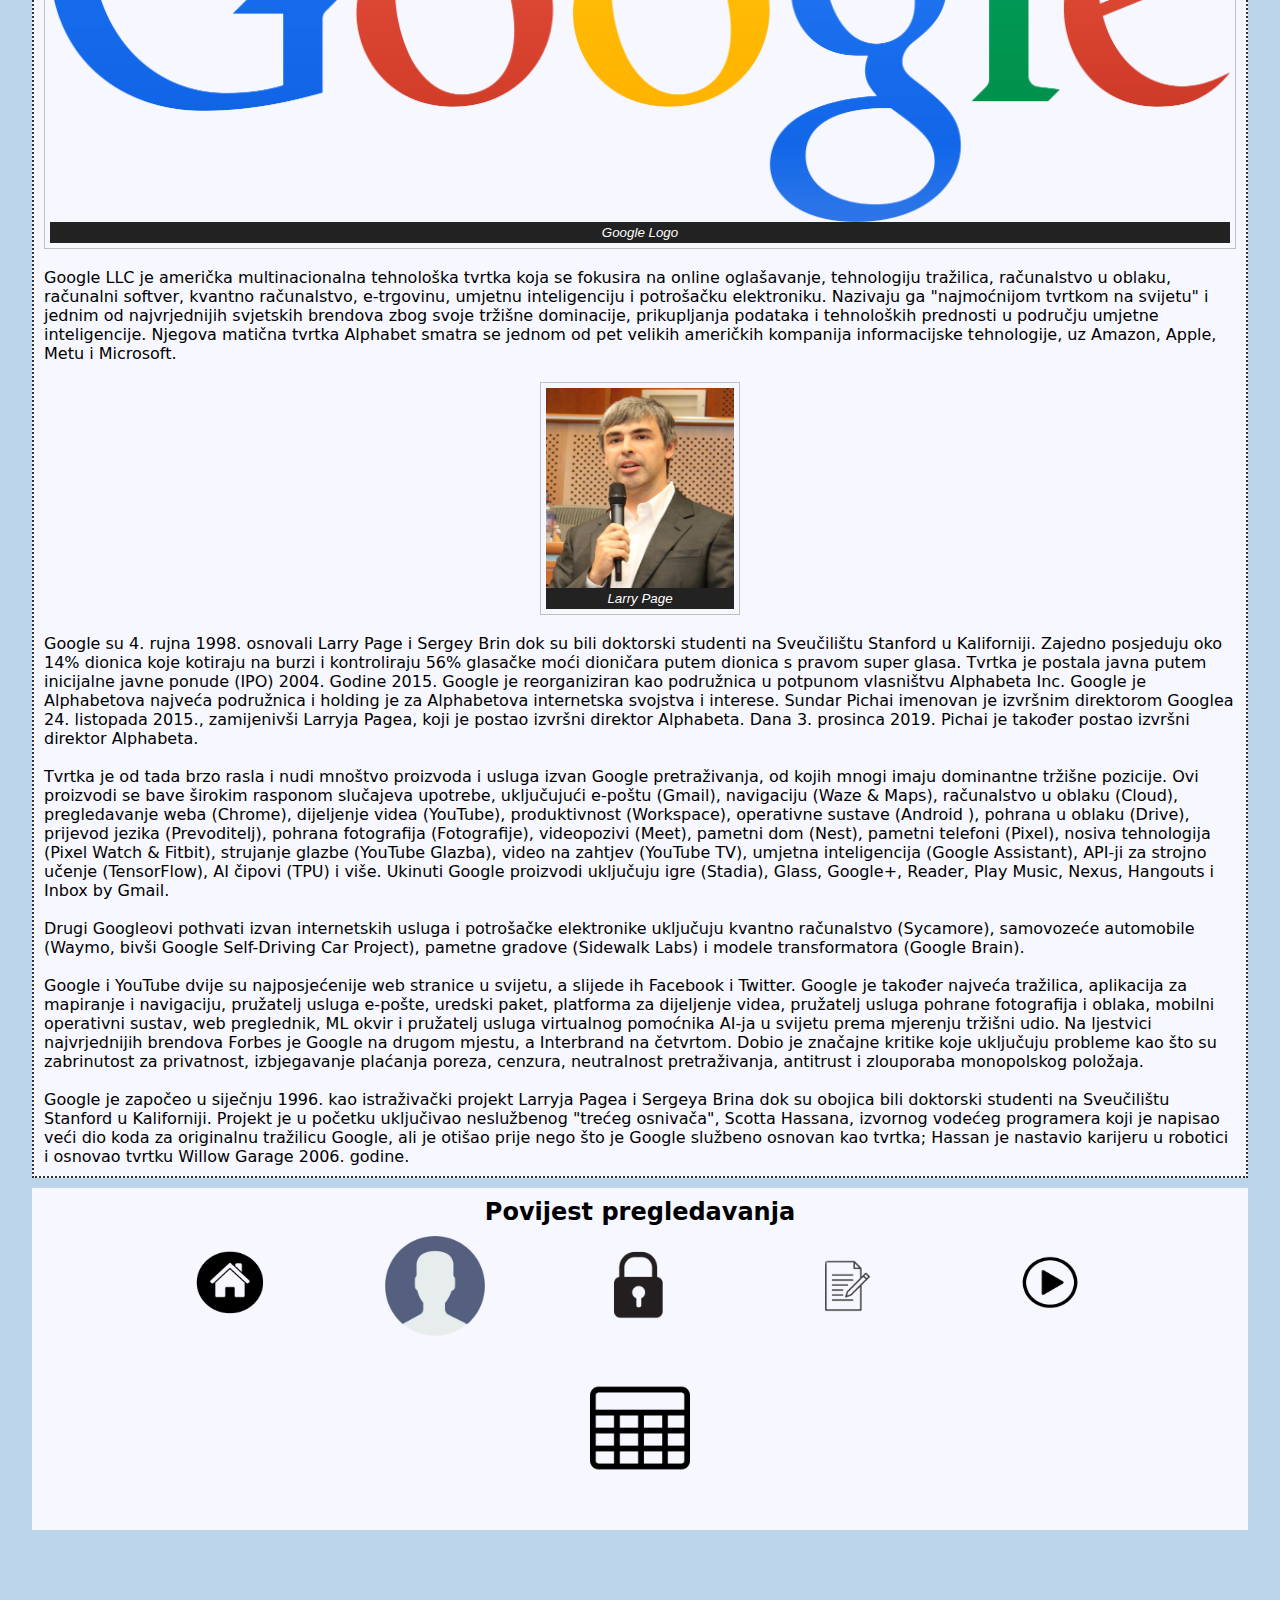
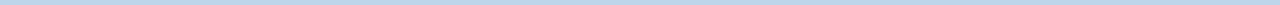
==== commit 610e9c88: "dodavanje jquery-a" ====
--- a/index.html
+++ b/index.html
@@ -22,8 +22,10 @@
       rel="stylesheet"
       href="https://ajax.googleapis.com/ajax/libs/jqueryui/1.13.2/themes/smoothness/jquery-ui.css"
     />
+    <script src="https://ajax.googleapis.com/ajax/libs/jquery/3.7.0/jquery.min.js"></script>
     <script src="https://ajax.googleapis.com/ajax/libs/jqueryui/1.13.2/jquery-ui.min.js"></script>
-    <script src="https://ajax.googleapis.com/ajax/libs/jquery/3.7.0/jquery.min.js"></script>
+    <script src="https://cdn.jsdelivr.net/npm/js-cookie@2/src/js.cookie.min.js"></script>
+    <script src="./javascript/mznidarec_jquery.js"></script>
   </head>
   <body>
     <header class="header">
@@ -59,13 +61,8 @@
           <h2>Pretraživanje</h2>
           <a class="close" href="./index.html">&times;</a>
           <div class="content">
-            <form
-              action="http://barka.foi.hr/WebDiP/2022/materijali/zadace/ispis_forme.php"
-              target="_blank"
-            >
-              <input type="text" name="Search" placeholder="Pretraživanje..." />
-              <input type="submit" value="Pretraži" />
-            </form>
+              <input type="text" id="search" name="Search" placeholder="Pretraživanje..." />
+              <input type="button" id="go" value="Pretraži" disabled/>
           </div>
         </div>
       </div>
@@ -484,7 +481,7 @@
         <label for="podatci">Prikupljanje podataka: </label>
         <select id="podatci" name="podatci" class="podatci">
           <option value="bez prikupljanja">Bez prikupljanja</option>
-          <option selected value="osnovno">Osnovno</option>
+          <option value="osnovno">Osnovno</option>
           <option value="sve">Sve</option>
         </select>
       </div>
